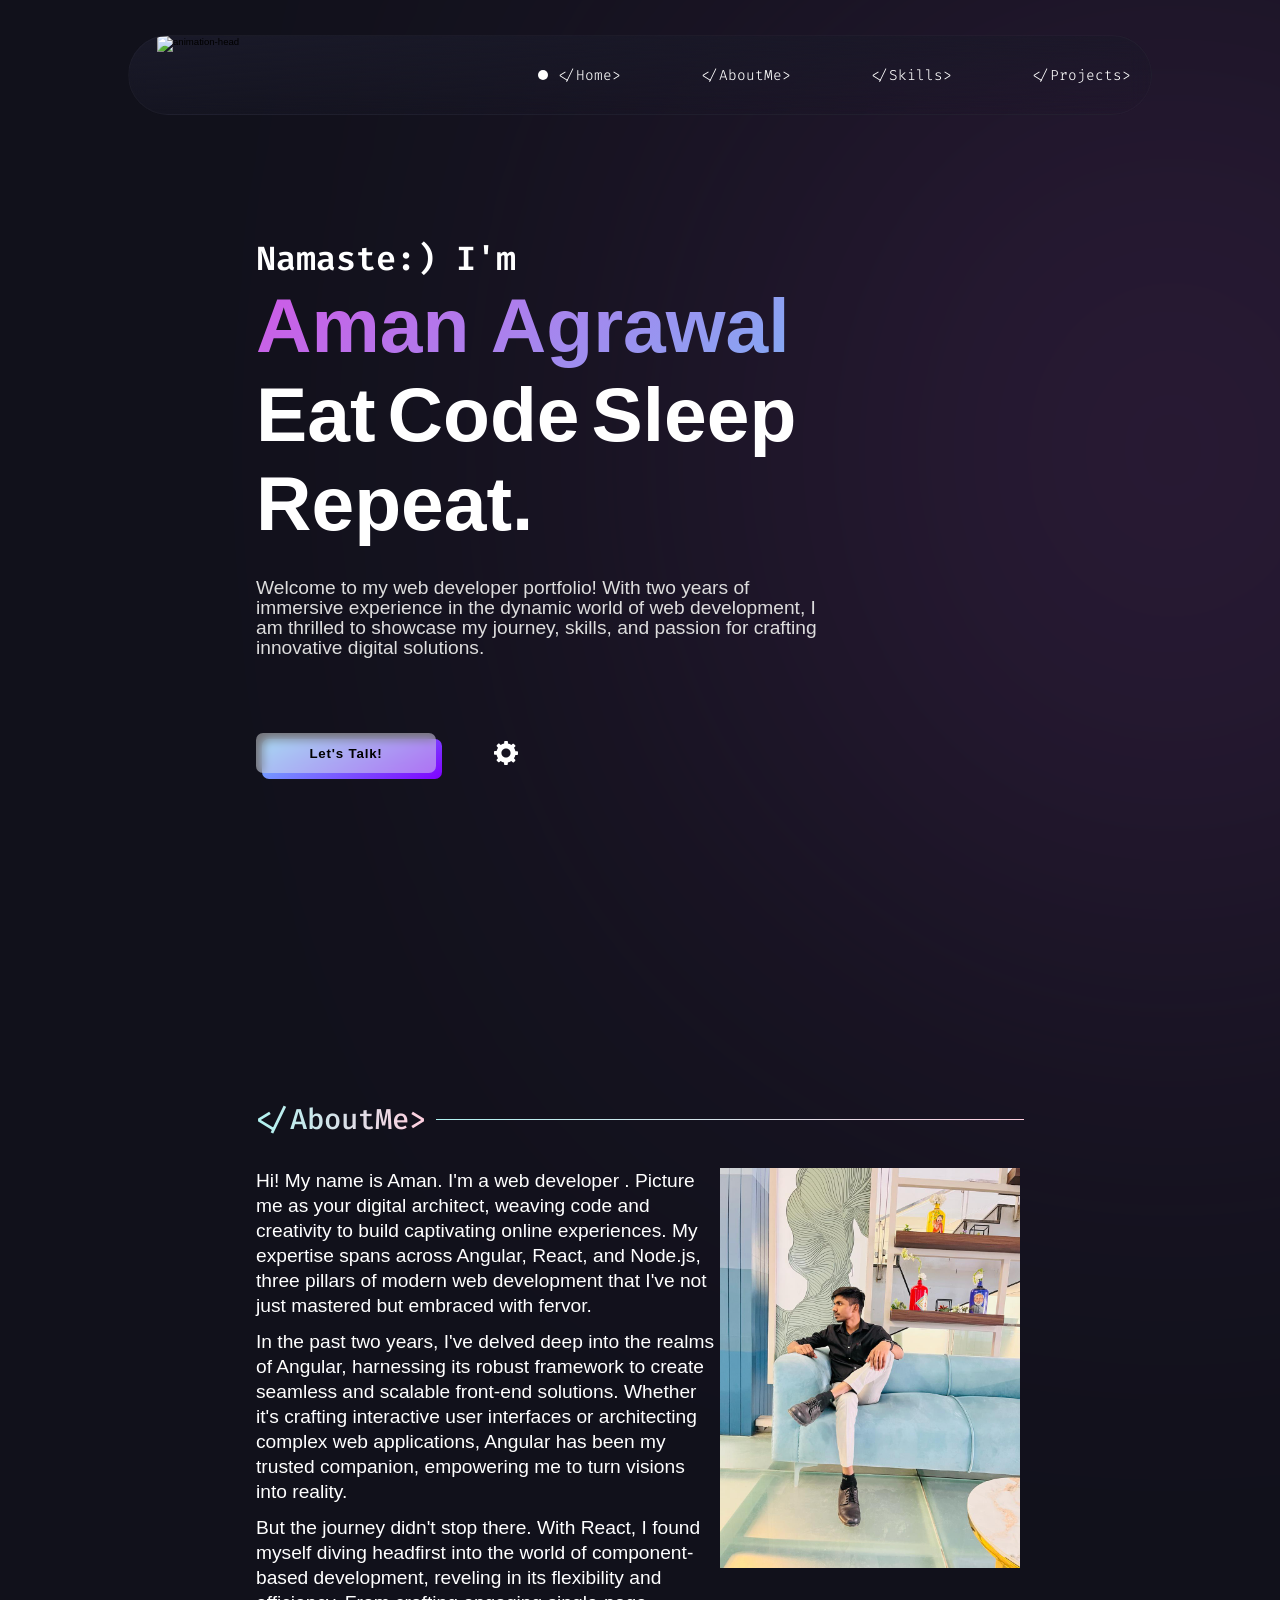
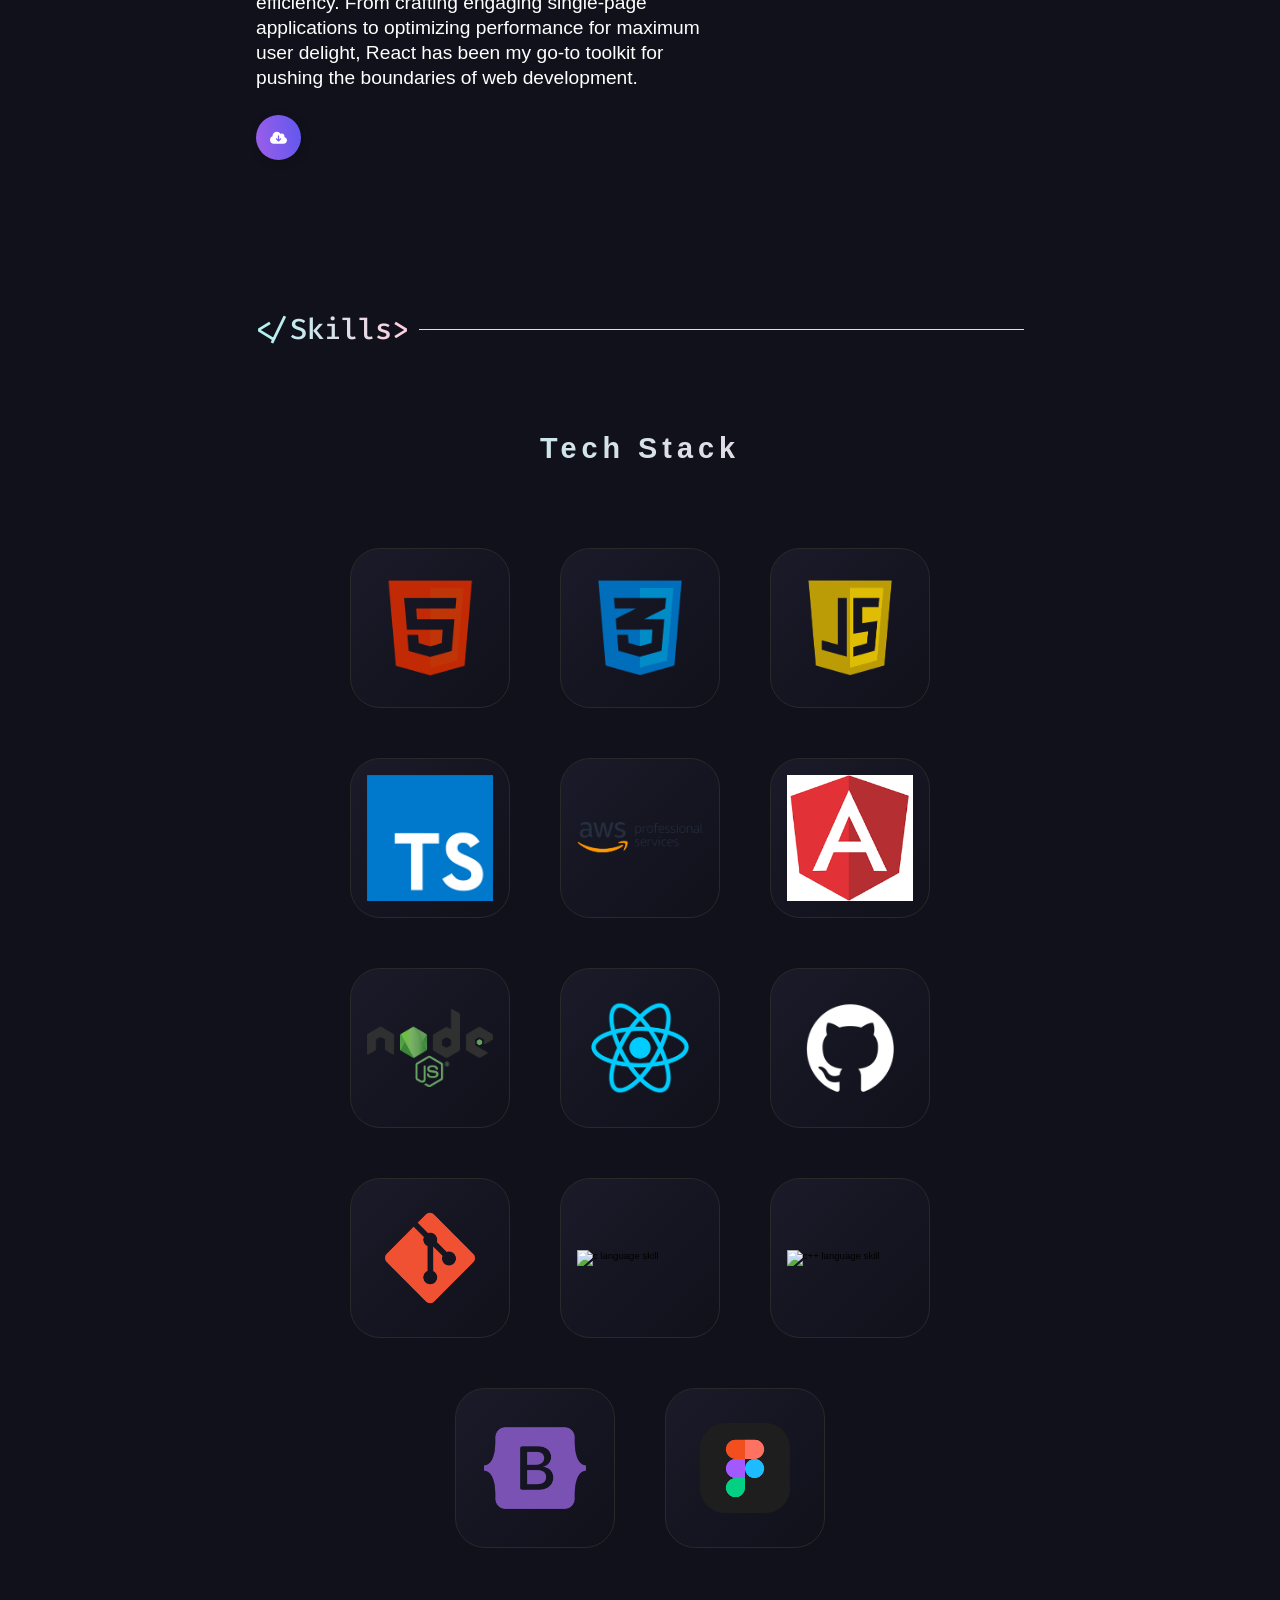
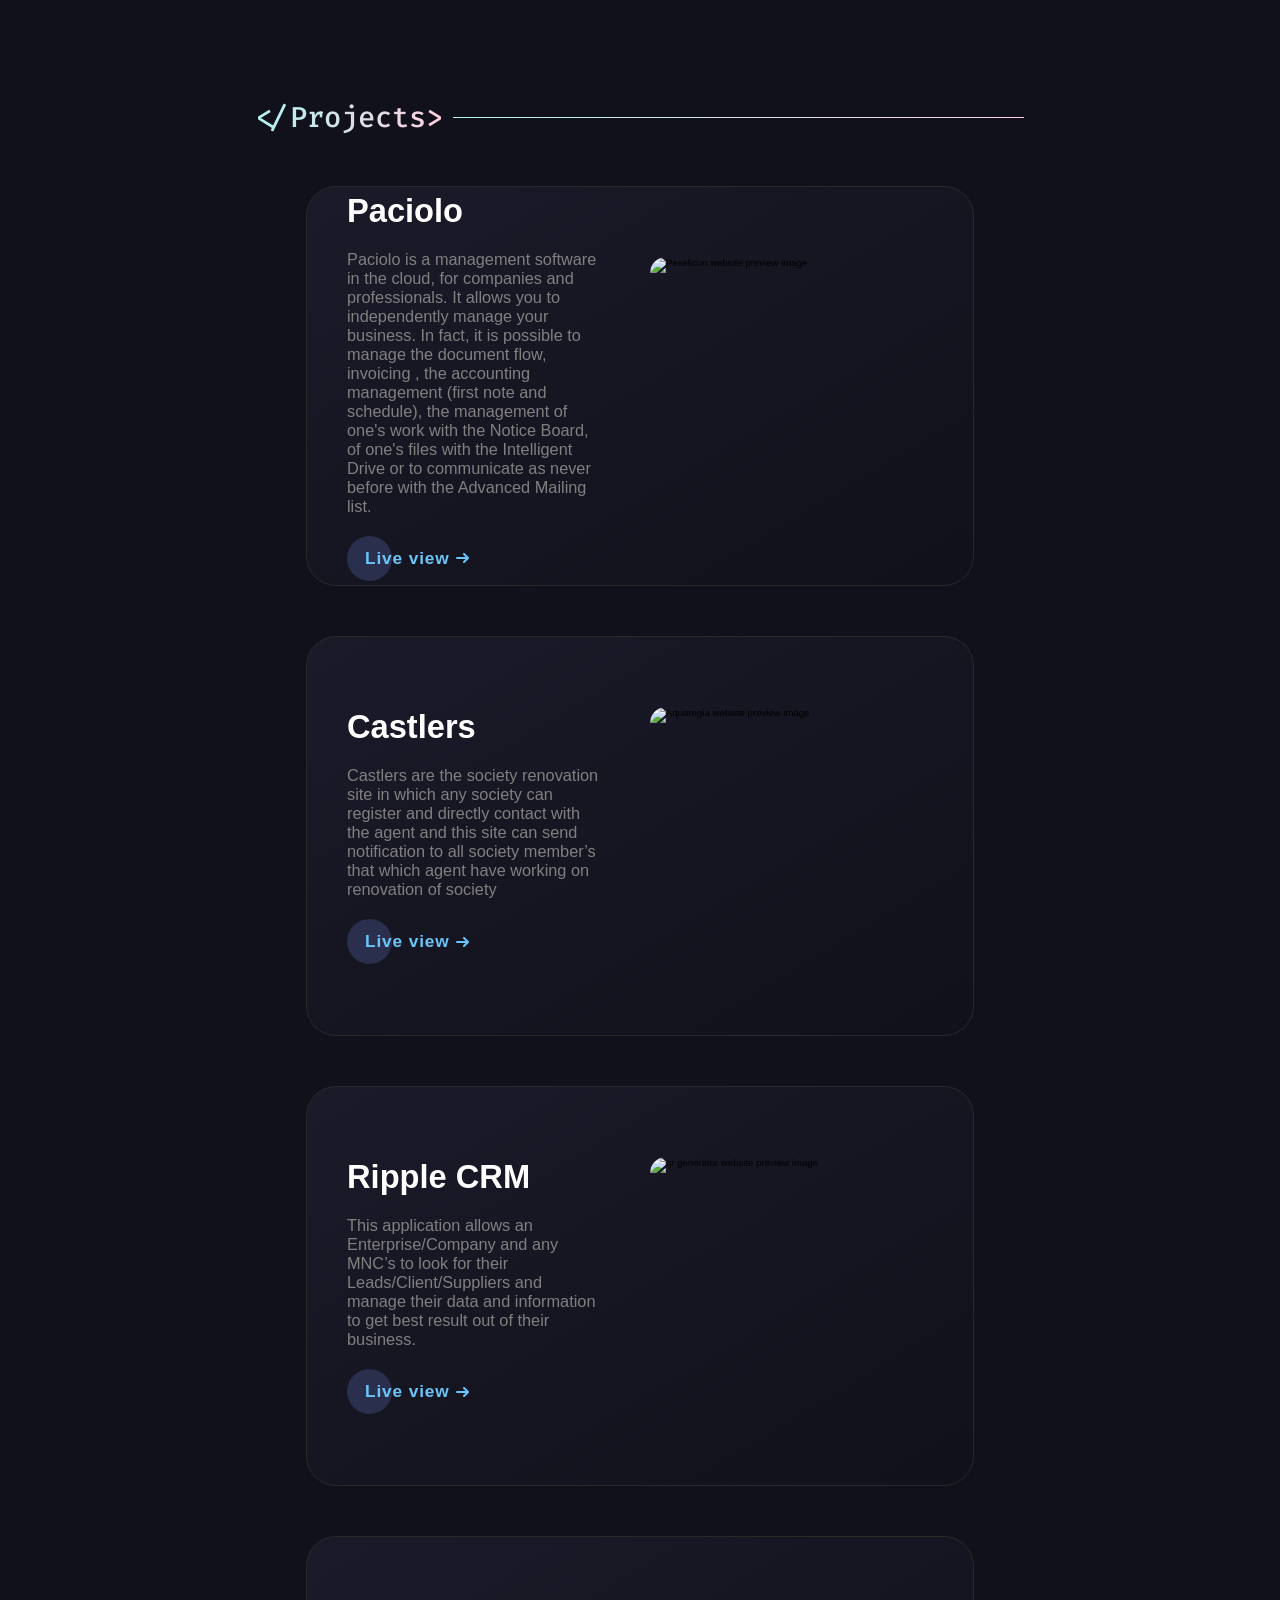
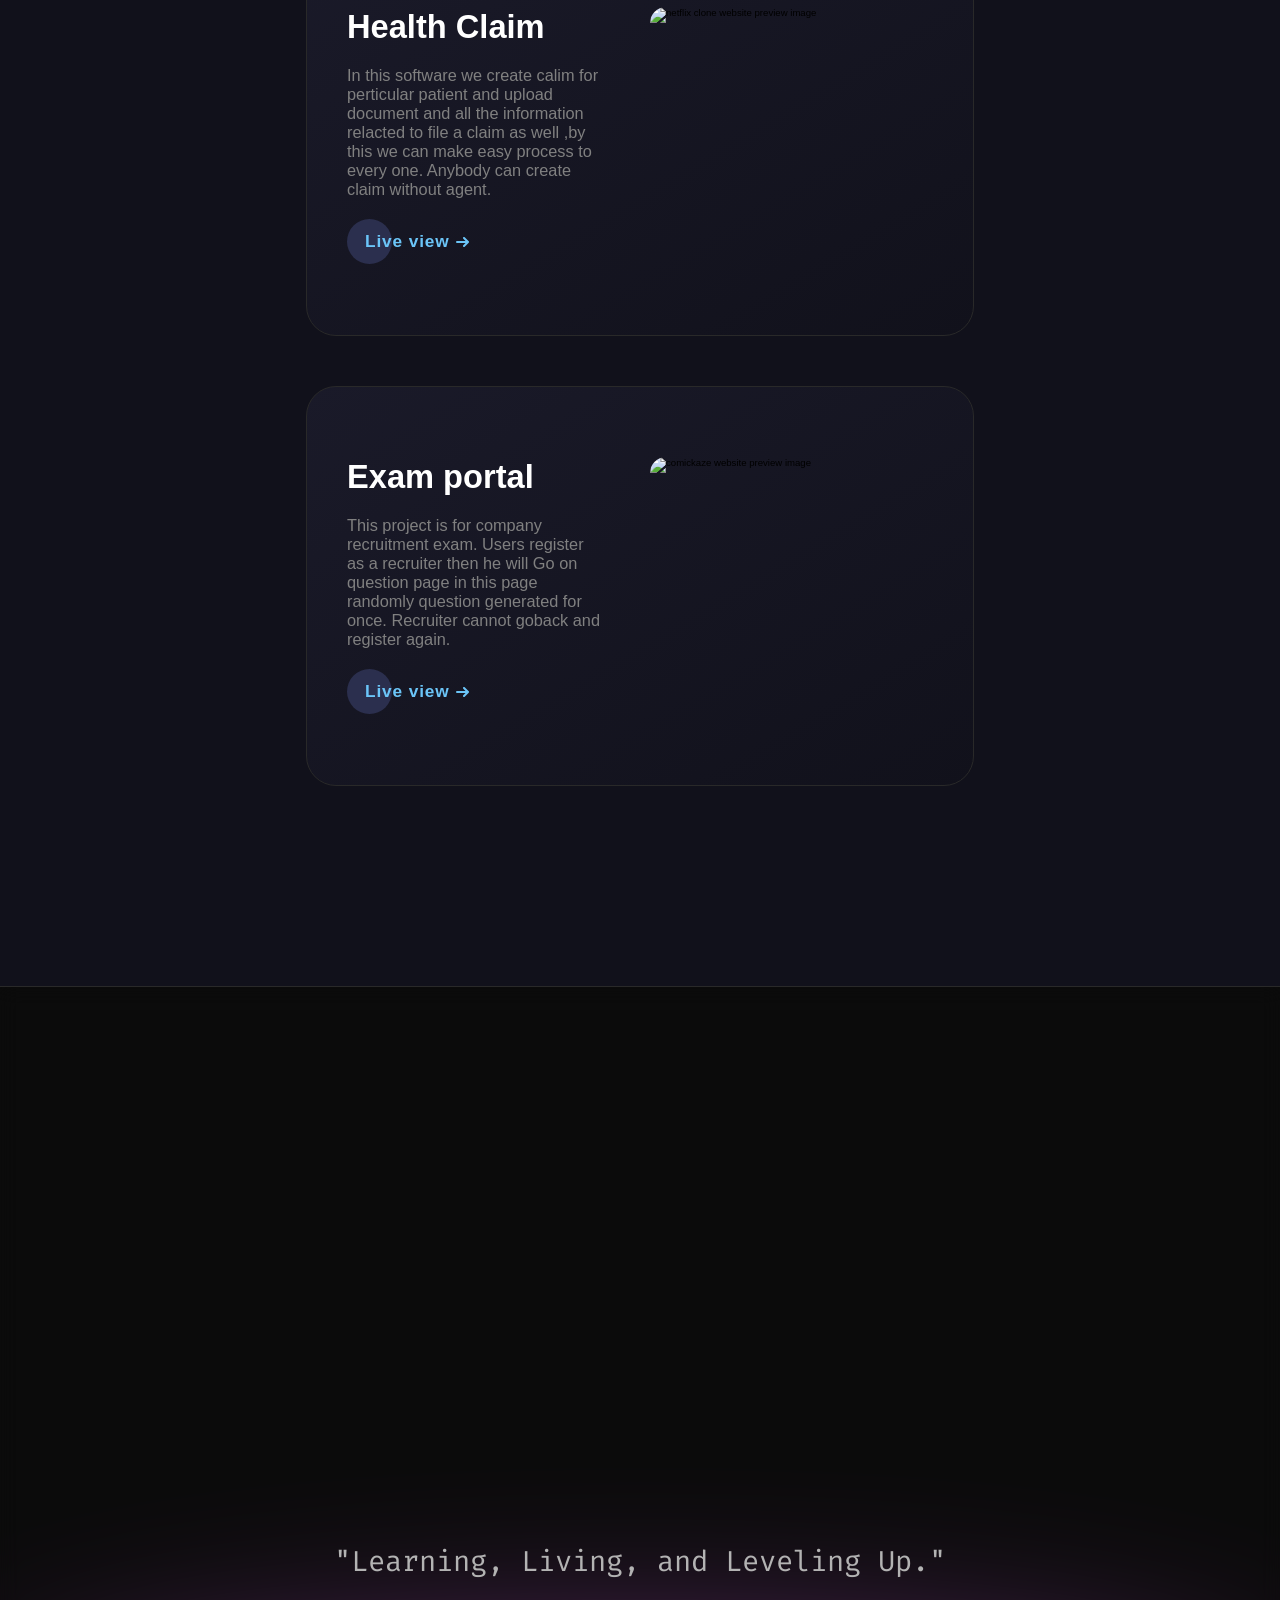
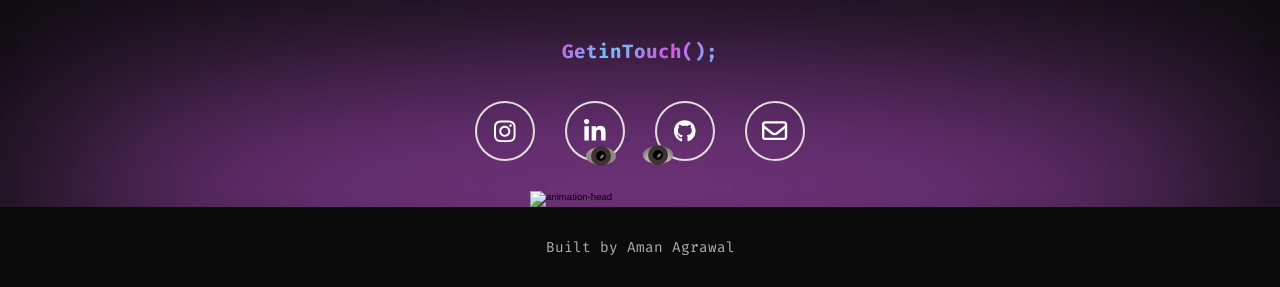
==== index.html @ 40bba8ee "initial commit" ====
<!DOCTYPE html>
<html lang="en">
<head>
  <script async src="https://www.googletagmanager.com/gtag/js?id=G-YMWDE0VTD3"></script>
  <script>
    window.dataLayer = window.dataLayer || [];
    function gtag() {
      dataLayer.push(arguments);
    }
    gtag("js", new Date());

    gtag("config", "G-YMWDE0VTD3");
  </script>
  <meta name="google-site-verification" content="zMNl24ruDnyqiliYwKNU_r09OkPCDKz0kMBtF9nqiCc" />
  <meta charset="UTF-8" />
  <meta http-equiv="X-UA-Compatible" content="IE=edge" />
  <meta name="viewport" content="width=device-width, initial-scale=1.0" />
  <meta name="robots" content="index, follow" />
  <meta name="theme-color" content="#000" />
  <meta name="description"
    content="Pradeep Gadekar | Portfolio, Visit and know about me & my projects/designs. I value simple content structure, clean design patterns, and thoughtful interactions." />
  <meta name="keywords"
    content="Pradeep Gadekar, Pradeep Gadekar portfolio, Pradeep Gadekar Portfolio, vinodjangid, Pradeep Gadekar site, Pradeep Gadekar Site, Pradeep Gadekar me, Pradeep Gadekar web, Pradeep Gadekar github, vinodjangid site, vinodjangid uiverse, uiverse, Pradeep Gadekar uiverse, Pradeep Gadekar frontend developer, frontend developer, Pradeep Gadekar jaipur, vinod jaipur" />
  <meta name="author" content="Pradeep Gadekar" />
  <meta property="og:image" content="https://www.vinodjangid.site/src/png/img.jpeg" />

  <meta property="og:title" content="Pradeep Gadekar | Portfolio" />
  <meta property="og:description"
    content="Visit and know about me & my projects/designs. I value simple content structure, clean design patterns, and thoughtful interactions." />

  <meta property="og:url" content="https://vinodjangid.site" />
  <meta property="og:site_name" content="Pradeep Gadekar Portfolio" />
  <meta name="twitter:title" content="Pradeep Gadekar | Portfolio" />
  <meta name="twitter:image" content="https://www.vinodjangid.site/src/png/img.jpeg" />
  <meta name="twitter:url" content="https://vinodjangid.site" />

  <title>Aman Agrawal | Portfolio</title>
  <link rel="icon" type="image/x-icon" href="src/png/main-favicon.png" />
  <!-- aos cdn -->
  <link rel="stylesheet" href="https://unpkg.com/aos@next/dist/aos.css" />
  <!-- stylesheet -->
  <link rel="stylesheet" href="style.css" />
  <!-- google fonts-->
  <link rel="stylesheet"
    href="https://fonts.googleapis.com/css2?family=Passions+Conflict&family=Orbitron&family=Fira+Code&family=Six+Caps" />

<body class="body">
  <audio loop="" id="audioPlayer" style="display: none">
    <source src="src/mp3/preloader.mp3" type="audio/mp3" />
  </audio>
  <div id="preloader"></div>
  <noscript>Allow Javascript</noscript>

  <header>
    <!-- <div class="cursor-inner" id="cursor-inner"></div>
    <div class="cursor-outer" id="cursor-outer"></div> -->

    <div class="navbar" id="navbar">
      <div class="hey">Hey!</div>
      <div class="logo" tabindex="0" aria-label="Pradeep Gadekar logo">
        <div class="logo-top">
          <img src="src/png/nav-avatar.png" alt="animation-head" />
        </div>
      </div>
      <div class="navbar-tabs" id="navbar-tabs">
        <ul class="navbar-tabs-ul">
          <li class="home activeThistab" class="navbar-tabs-li" data-aos="fade-down" data-aos-delay="100">
            <a href="#home" tabindex="0" aria-label="Home menu button">
              &#60;/Home&#62;
            </a>
          </li>

          <li class="about" class="navbar-tabs-li" data-aos="fade-down" data-aos-delay="300">
            <a href="#about" aria-label="about menu button">
              &#60;/AboutMe&#62;
            </a>
          </li>

          <li class="skills" class="navbar-tabs-li" data-aos="fade-down" data-aos-delay="500">
            <a href="#skills" aria-label="skills menu button">
              &#60;/Skills&#62;
            </a>
          </li>

          <li class="projects" class="navbar-tabs-li" data-aos="fade-down" data-aos-delay="700">
            <a href="#projects" aria-label="projects menu button">
              &#60;/Projects&#62;
            </a>
          </li>
        </ul>
      </div>
      <!-- navbar tabs ends -->
    </div>
  </header>
  <!-- header ends here -->

  <main>
    <!-- hamburger -->
    <div class="hamburger" id="hamburger" data-aos="fade">
      <div class="hamburgerbase">
        <button id="hamburger-button" onclick="hamburgerMenu()" tabindex="0" aria-label="Menu Button">
          <span class="burger-bar" id="burger-bar1"></span>
          <span class="burger-bar" id="burger-bar2"></span>
          <span class="burger-bar" id="burger-bar3"></span>
        </button>
      </div>
    </div>
    <!-- hamburger -->
    <div class="mobiletogglemenu" id="mobiletogglemenu">
      <ul class="mobile-navbar-tabs-ul" id="mobile-ul">
        <li id="home-mobile-tab" class="mobile-navbar-tabs-li home activeThismobiletab" onclick="hidemenubyli()">
          <a href="#home" tabindex="0" aria-label="Home menu button">
            &#60;/Home&#62;
          </a>
        </li>

        <li id="aboutme-mobile-tab" class="mobile-navbar-tabs-li about" onclick="hidemenubyli()">
          <a href="#about" tabindex="0" aria-label="about menu button">
            &#60;/AboutMe&#62;
          </a>
        </li>
        <li id="skills-mobile-tab" class="mobile-navbar-tabs-li skills" onclick="hidemenubyli()">
          <a href="#skills" tabindex="0" aria-label="skills menu button">
            &#60;/Skills&#62;
          </a>
        </li>
        <li id="projects-mobile-tab" class="mobile-navbar-tabs-li projects" onclick="hidemenubyli()">
          <a href="#projects" tabindex="0" aria-label="projects menu button">
            &#60;/Projects&#62;
          </a>
        </li>
      </ul>
    </div>
    <!-- mobile toggle menu ends -->

    <section class="landing-page-container" id="home">
      <div class="blob"></div>

      <div class="text-content">
        <article id="hello-friend" data-aos="fade-up" data-aos-delay="0">
          <p class="jello">N</p>
          <p class="jello">a</p>
          <p class="jello">m</p>
          <p class="jello">a</p>
          <p class="jello">s</p>
          <p class="jello">t</p>
          <p class="jello">e</p>
          <p class="jello">:</p>
          <p class="jello">)</p>
          <!-- <p class="jello">;</p> -->
          &nbsp;
          <p class="jello">I</p>
          <p class="jello">'</p>
          <p class="jello">m</p>
        </article>
        <article id="name" data-aos="fade-up" data-aos-delay="200">
          <p class="jello">A</p>
          <p class="jello">m</p>
          <p class="jello">a</p>
          <p class="jello">n</p>

          &nbsp;
          <p class="jello">A</p>
          <p class="jello">g</p>
          <p class="jello">r</p>
          <p class="jello">a</p>
          <p class="jello">w</p>
          <p class="jello">a</p>
          <p class="jello">l</p>

        </article>

        <article id="work" data-aos="fade-up" data-aos-delay="400">
          <div>
            <p class="jello">Eat</p>
            
          </div>
          <div>
            <p class="jello">Code  </p>
          </div>
          <div>
            <p class="jello">Sleep </p>           
          </div>
          <div>
            <p class="jello">Repeat. </p>
          </div>
        </article>
        <p id="info-para" data-aos="fade-up" data-aos-delay="600">
          Welcome to my web developer portfolio! With two years of immersive experience in the dynamic world of web development, 
          I am thrilled to showcase my journey, skills, and passion for crafting innovative digital solutions.<br />
          <br />
        <div class="contact-btn-div" data-aos="fade-up" data-aos-delay="800">
          <a href="mailto:amanagrawal9111@gmail.com" tabindex="-1">
            <button class="letsTalkBtn">
              <p class="letsTalkBtn-text">Let's Talk!</p>
              <span class="letsTalkBtn-BG"></span>
            </button></a>
          <div class="setting-container" id="setting-container">
            <input type="checkbox" id="switchforsetting" onclick="settingtoggle()" />

            <label for="switchforsetting" class="needtobeinvert" id="labelforsetting" tabindex="0"
              aria-label="settings for sound and appearance"></label>

            <div class="visualmodetogglebuttoncontainer" id="visualmodetogglebuttoncontainer">
              <input type="checkbox" id="switchforvisualmode" onclick="visualmode()" />
              <label for="switchforvisualmode" id="labelforvisualmode" tabindex="0"
                aria-label="switch appearance"></label>
            </div>

            <div class="soundtogglebuttoncontainer" id="soundtogglebuttoncontainer">
              <input type="checkbox" id="switchforsound" onclick="playpause()" />
              <label for="switchforsound" id="labelforsound" tabindex="0" aria-label="switch sound"
                class="needtobeinvert"></label>
            </div>
          </div>
          <!-- setting div ends -->
        </div>
        <!-- contact-btn-div -->
      </div>
     
    </section>
    <!-- landing page ends here -->
    <section class="about-section-container" id="about" data-aos="fade-up">
      <div class="about-section">
        <div class="section-heading">
          <h2 class="section-heading-article" tabindex="0" aria-label="About me heading">
            &#60;/AboutMe&#62;
          </h2>
          <p class="sectionHeadingP"></p>
        </div>

        <div class="info-dp-section">
          <div class="about-info">
            <p tabindex="0">
              Hi! My name is Aman. I'm a web developer .
              Picture me as your digital architect,
               weaving code and creativity to build captivating online experiences.
                My expertise spans across Angular, React, and Node.js,
                 three pillars of modern web development that I've not just mastered but embraced with fervor.
            </p>
            <br />
            <p tabindex="0">
              In the past two years, I've delved deep into the realms of Angular,
               harnessing its robust framework to create seamless and scalable front-end solutions.
                Whether it's crafting interactive user interfaces or architecting complex web applications,
                 Angular has been my trusted companion, empowering me to turn visions into reality.
            </p>
            <br />
            <p tabindex="0">
              But the journey didn't stop there. With React, 
              I found myself diving headfirst into the world of component-based development,
               reveling in its flexibility and efficiency.
                From crafting engaging single-page applications to optimizing performance for maximum user delight,
                 React has been my go-to toolkit for pushing the boundaries of web development.
            </p>
             <!-- Resume button -->
      <button class="resume-btn" id="resume-btn" onclick="openURL()">
        <div class="sign">
          <svg viewBox="0 0 640 512">
            <path
              d="M144 480C64.5 480 0 415.5 0 336c0-62.8 40.2-116.2 96.2-135.9c-.1-2.7-.2-5.4-.2-8.1c0-88.4 71.6-160 160-160c59.3 0 111 32.2 138.7 80.2C409.9 102 428.3 96 448 96c53 0 96 43 96 96c0 12.2-2.3 23.8-6.4 34.6C596 238.4 640 290.1 640 352c0 70.7-57.3 128-128 128H144zm79-167l80 80c9.4 9.4 24.6 9.4 33.9 0l80-80c9.4-9.4 9.4-24.6 0-33.9s-24.6-9.4-33.9 0l-39 39V184c0-13.3-10.7-24-24-24s-24 10.7-24 24V318.1l-39-39c-9.4-9.4-24.6-9.4-33.9 0s-9.4 24.6 0 33.9z" />
          </svg>
        </div>

        <div class="text">Resume</div>
      </button>
          </div>

          <div class="dp" data-aos="fade-up">
            <img src="src/png/img.jpeg" alt="Pradeep Gadekar" tabindex="0" aria-label="image of vinod" />
          </div>
        </div>
      </div>
    </section>
    <!-- about section ends  -->

    <section class="skills-section-container" id="skills">
      <div class="skills-section">
        <div class="section-heading" data-aos="fade-up">
          <h2 class="section-heading-article" tabindex="0" aria-label="skills heading">
            &#60;/Skills&#62;
          </h2>
          <p class="sectionHeadingP"></p>
        </div>

        <div class="frontend-dev-section">
          <h3 class="frontend-dev-heading" data-aos="fade-up" tabindex="0"
            aria-label="As a frontend a developer these are the skills i have">
            Tech Stack
          </h3>
          <ul class="tech-stack-wrapper">
            <li class="tech-stack-box" data-aos="fade-up">
              <img src="./src/png/htmllogo.png" alt="Html skill" class="tech-stack-logo" />
              <span class="tooltip">HTML</span>
            </li>

            <li class="tech-stack-box" data-aos="fade-up">
              <img src="./src/png/csslogo.png" alt="css skill" class="tech-stack-logo" />
              <span class="tooltip">CSS</span>
            </li>

            <li class="tech-stack-box" data-aos="fade-up">
              <img src="./src/png/jslogo.png" alt="js skill" class="tech-stack-logo" />
              <span class="tooltip">JAVA SCRIPT</span>
            </li>

            <li class="tech-stack-box" data-aos="fade-up">
              <img src="./src/png/typescript.png" alt="js skill" class="tech-stack-logo" />
              <span class="tooltip">TYPE SCRIPT</span>
            </li>

            <li class="tech-stack-box" data-aos="fade-up">
              <img src="./src/png/Amazon_Web_Services_Logo_PNG(12).png" alt="js skill" class="tech-stack-logo" />
              <span class="tooltip">AWS</span>
            </li>

            <li class="tech-stack-box" data-aos="fade-up">
              <img src="./src/png/images.png" alt="photoshop skill" class="tech-stack-logo" />
              <span class="tooltip">ANGULAR</span>
            </li>

            <li class="tech-stack-box" data-aos="fade-up">
              <img src="./src/png/node.png" alt="photoshop skill" class="tech-stack-logo" />
              <span class="tooltip">NODE</span>
            </li>

            <li class="tech-stack-box" data-aos="fade-up">
              <img src="./src/png/reactlogo.png" alt="react skill" class="tech-stack-logo" />
              <span class="tooltip">REACT</span>
            </li>

            <li class="tech-stack-box" data-aos="fade-up">
              <img src="./src/png/githublogo.png" alt="github skill" class="tech-stack-logo needtobeinvert" />
              <span class="tooltip">GITHUB</span>
            </li>

            <li class="tech-stack-box" data-aos="fade-up">
              <img src="./src/png/gitlogo.png" alt="git skill" class="tech-stack-logo" />
              <span class="tooltip">GIT</span>
            </li>

            <li class="tech-stack-box" data-aos="fade-up">
              <img src="./src/png/clogo.png" alt="c language skill" class="tech-stack-logo" />
              <span class="tooltip">C</span>
            </li>

            <li class="tech-stack-box" data-aos="fade-up">
              <img src="./src/png/cpplogo.png" alt="c++ language skill" class="tech-stack-logo" />
              <span class="tooltip">C++</span>
            </li>

            
            <li class="tech-stack-box" data-aos="fade-up">
              <img src="./src/png/bootstraplogo.png" alt="bootstrap skill" class="tech-stack-logo" />
              <span class="tooltip">BOOTSTRAP</span>
            </li>

            <li class="tech-stack-box" data-aos="fade-up">
              <img src="./src/png/figmalogo.png" alt="figma skill" class="tech-stack-logo" />
              <span class="tooltip">FIGMA</span>
            </li>

            <!-- <li class="tech-stack-box" data-aos="fade-up">
              <img src="./src/png/ailogo.png" alt="adobe illustrator skill" class="tech-stack-logo" />
              <span class="tooltip">ADOBE AI</span>
            </li>

            <li class="tech-stack-box" data-aos="fade-up">
              <img src="./src/png/canvalogo.png" alt="canva skill" class="tech-stack-logo" />
              <span class="tooltip">CANVA</span>
            </li> -->
          </ul>
        </div>
      </div>
    </section>
    <!-- skills section ends -->
    <section class="projects-section-container" id="projects">
      <div class="projects-section-div">
        <div class="section-heading" data-aos="fade-up">
          <h2 class="section-heading-article" tabindex="0" aria-label="My projects starts from here">
            &#60;/Projects&#62;
          </h2>
          <p class="sectionHeadingP"></p>
        </div>
        <div class="project-boxes-div">
          <div data-aos="fade-up" class="project-box-wrapper">
            <div class="project-box project-box2" id="project-box2">
              <div class="info-div">
                <!-- <img src="src/webp/pexelicon-favicon.webp" alt="pexelicon website favicon" class="faviconforProject" /> -->
                <article class="ProjectHeading">Paciolo</article>
                <p class="ProjectDescription">
                  Paciolo is a management software in the cloud, for companies and professionals. It
allows you to independently manage your business. In fact, it is possible to manage the document
flow, invoicing , the accounting management (first note and schedule), the
management of one's work with the Notice Board, of one's files with the Intelligent Drive or to
communicate as never before with the Advanced Mailing list.
                </p>
                <div class="project-buttons">
                  <!-- <a href="https://d2czykx25dh7zw.cloudfront.net/" target="_blank" class="github-redirect"
                    aria-label="Visit Pexelicons on GitHub">
                    <img src="src/svg/github.svg" alt="github redirect button" /> -->
                  <!-- </a> -->
                  <a href="https://app.paciolo.com/login" target="_blank" class="cta"
                    aria-label="Visit Pexelicons Live">
                    <span>Live view</span>
                    <svg viewBox="0 0 13 10" height="10px" width="15px">
                      <path d="M1,5 L11,5"></path>
                      <polyline points="8 1 12 5 8 9"></polyline>
                    </svg>
                  </a>
                </div>
              </div>
              <div class="image-div">
                <img src="src/png/Screenshot (111).png" alt="Pexelicon website preview image" />
              </div>
            </div>
          </div>

          <!-- ---------------------- -->
          <div class="project-box-wrapper" data-aos="fade-up">
            <div class="project-box project-box2" id="project-box2">
              <div class="info-div">
                <!-- <img src="src/svg/aquaregia-favicon.svg" alt="Aquaregia website favicon"
                  class="faviconforProjectAquaregia" /> -->
                <article class="ProjectHeading">Castlers</article>
                <p class="ProjectDescription">
                  Castlers are the society renovation site in which any society can register and directly
                  contact with the agent and this site can send notification to all society member’s that which agent
                  have working on renovation of society
                </p>
                <div class="project-buttons">
                  <!-- <a href=": https://www.castlers.co.in/homePage" target="_blank" class="github-redirect"
                    aria-label="Visit Aquaregia on GitHub">
                    <img src="src/svg/github.svg" alt="github redirect button" />
                  </a> -->
                  <a href=": https://www.castlers.co.in/homePage" target="_blank" class="cta"
                    aria-label="Visit Aquaregia Live">
                    <span>Live view</span>
                    <svg viewBox="0 0 13 10" height="10px" width="15px">
                      <path d="M1,5 L11,5"></path>
                      <polyline points="8 1 12 5 8 9"></polyline>
                    </svg>
                  </a>
                </div>
              </div>
              <div class="image-div">
                <img src="src/png/Screenshot (112).png" alt="Aquaregia website preview image" />
              </div>
            </div>
          </div>
          <!-- ---------------------- -->
          <div class="project-box-wrapper" data-aos="fade-up">
            <div class="project-box project-box4" id="project-box4">
              <div class="info-div">
                <!-- <img src="src/webp/qr-favicon.webp" alt="Qr generator website favicon" class="faviconforProject" /> -->
                <article class="ProjectHeading"> Ripple CRM</article>
                <p class="ProjectDescription">
                  This application allows an Enterprise/Company and any MNC’s to look for their
Leads/Client/Suppliers and manage their data and information to get best result out of their
business.
                </p>
                <div class="project-buttons">
                  <!-- <a href="https://github.com/vinodjangid07/QR-Generator" target="_blank" class="github-redirect"
                    aria-label="Visit qr generator on github">
                    <img src="src/svg/github.svg" alt="github redirect button" />
                  </a> -->
                  <a href="https://frontend.devsubdomain.com/" target="_blank" class="cta"
                    aria-label="Visit qr generator live">
                    <span>Live view</span>
                    <svg viewBox="0 0 13 10" height="10px" width="15px">
                      <path d="M1,5 L11,5"></path>
                      <polyline points="8 1 12 5 8 9"></polyline>
                    </svg>
                  </a>
                </div>
              </div>
              <div class="image-div">
                <img src="src/png/Screenshot (113).png" alt="qr generator website preview image" />
              </div>
            </div>
          </div>

          <!-- ---------------------- -->
          <div class="project-box-wrapper" data-aos="fade-up">
            <div class="project-box project-box3" id="project-box3">
              <div class="info-div">
                <!-- <img src="src/ico/netflixfavicon.ico" alt="netflix website favicon" class="faviconforProject" /> -->
                <article class="ProjectHeading">Health Claim</article>
                <p class="ProjectDescription">In this software we create calim for perticular patient and upload document and all the information 
                  relacted to file a claim as well ,by this we can make easy process to every one. Anybody can create claim without agent. 
                  
                </p>
                <div class="project-buttons">
                  <!-- <a href="https://github.com/vinodjangid07/Netflix-clone" target="_blank" class="github-redirect"
                    aria-label="Visit Netflix clone on GitHub">
                    <img src="src/svg/github.svg" alt="github redirect button" />
                  </a> -->
                  <a href="http://3.7.179.34:8076/claim-admin/dashboard/claims" target="_blank" class="cta"
                    aria-label="Visit netflix clone live">
                    <span>Live view</span>
                    <svg viewBox="0 0 13 10" height="10px" width="15px">
                      <path d="M1,5 L11,5"></path>
                      <polyline points="8 1 12 5 8 9"></polyline>
                    </svg>
                  </a>
                </div>
              </div>
              <div class="image-div">
                <img src="src/png/Screenshot (115).png" alt="netflix clone website preview image" />
              </div>
            </div>
          </div>

          <div class="project-box-wrapper" data-aos="fade-up">
            <div class="project-box project-box5" id="project-box5">
              <div class="info-div">
                <!-- <img src="src/webp/cropped-1086600-192x192.webp" alt="comickaze website favicon"
                  class="faviconforProject" /> -->
                <article class="ProjectHeading">Exam portal</article>
                <p class="ProjectDescription">
                  This project is for company recruitment exam. Users register as a recruiter then he
                  will Go on question page in this page randomly question generated for once. Recruiter cannot
                  goback and register again.
                </p>
                <div class="project-buttons">
                  <a href="https://champs.instaittech.com" target="_blank" class="cta" aria-label="Visit Comickaze live">
                    <span>Live view</span>
                    <svg viewBox="0 0 13 10" height="10px" width="15px">
                      <path d="M1,5 L11,5"></path>
                      <polyline points="8 1 12 5 8 9"></polyline>
                    </svg>
                  </a>
                </div>
              </div>
              <div class="image-div">
                <img src="src/png/WhatsApp Image 2024-03-23 at 2.33.05 PM.jpeg" alt="comickaze website preview image" />
              </div>
            </div>
          </div>

          <!-- ---------------------- -->

          <!-- <div class="project-box-wrapper" data-aos="fade-up">
            <div class="project-box project-box1" id="project-box1">
              <div class="info-div">
                <img src="src/webp/axocean-favicon.webp" alt="Axocean website favicon" class="faviconforProject" />
                <article class="ProjectHeading">AXOCEAN</article>
                <p class="ProjectDescription">
                  E-commerce website frontend work to choose people their
                  favorite design of product and redirect to flipkart shopping
                  site.
                </p>
                <div class="project-buttons">
                  <a href="https://github.com/vinodjangid07/AXOCEAN" target="_blank" class="github-redirect"
                    aria-label="Visit axocean on GitHub">
                    <img src="src/svg/github.svg" alt="github redirect button" />
                  </a>
                  <a href="https://www.vinodjangid.site/AXOCEAN/" target="_blank" class="cta"
                    aria-label="Visit axocean live">
                    <span>Live view</span>
                    <svg viewBox="0 0 13 10" height="10px" width="15px">
                      <path d="M1,5 L11,5"></path>
                      <polyline points="8 1 12 5 8 9"></polyline>
                    </svg>
                  </a>
                </div>
              </div>
              <div class="image-div">
                <img src="src/webp/AXOCEAN-project.webp" alt="Axocean website preview image" />
              </div>
            </div>
          </div> -->
          <!-- ---------------------- -->
        </div>
      </div>
    </section>
  </main>
  <!-- main ends here -->

  <footer id="footer">
    <button class="fas" id="backtotopbutton" onclick="scrolltoTopfunction()">
      <article aria-label="Back to top">&#8592;BACK TO TOP</article>
    </button>
    <div class="footer-background">
      <div class="footer-blob"></div>
    </div>
    <div class="footer-foreground">
      <div class="footercontainer">
        <div class="two-words">
          <article tabindex="0" aria-label="Learning, Living, and Leveling Up, my quote">
            "Learning, Living, and Leveling Up."
          </article>
        </div>
        <div class="social-media-container">
          <div class="getintouch-heading">
            <article>GetinTouch();</article>
          </div>
          <div class="logos">
            <a href="https://www.instagram.com/_.amanagrawal/" target="_blank" tabindex="0"
              aria-label="My instagram"><svg viewBox="0 0 448 512" class="SocialHandle">
                <path
                  d="M224.1 141c-63.6 0-114.9 51.3-114.9 114.9s51.3 114.9 114.9 114.9S339 319.5 339 255.9 287.7 141 224.1 141zm0 189.6c-41.1 0-74.7-33.5-74.7-74.7s33.5-74.7 74.7-74.7 74.7 33.5 74.7 74.7-33.6 74.7-74.7 74.7zm146.4-194.3c0 14.9-12 26.8-26.8 26.8-14.9 0-26.8-12-26.8-26.8s12-26.8 26.8-26.8 26.8 12 26.8 26.8zm76.1 27.2c-1.7-35.9-9.9-67.7-36.2-93.9-26.2-26.2-58-34.4-93.9-36.2-37-2.1-147.9-2.1-184.9 0-35.8 1.7-67.6 9.9-93.9 36.1s-34.4 58-36.2 93.9c-2.1 37-2.1 147.9 0 184.9 1.7 35.9 9.9 67.7 36.2 93.9s58 34.4 93.9 36.2c37 2.1 147.9 2.1 184.9 0 35.9-1.7 67.7-9.9 93.9-36.2 26.2-26.2 34.4-58 36.2-93.9 2.1-37 2.1-147.8 0-184.8zM398.8 388c-7.8 19.6-22.9 34.7-42.6 42.6-29.5 11.7-99.5 9-132.1 9s-102.7 2.6-132.1-9c-19.6-7.8-34.7-22.9-42.6-42.6-11.7-29.5-9-99.5-9-132.1s-2.6-102.7 9-132.1c7.8-19.6 22.9-34.7 42.6-42.6 29.5-11.7 99.5-9 132.1-9s102.7-2.6 132.1 9c19.6 7.8 34.7 22.9 42.6 42.6 11.7 29.5 9 99.5 9 132.1s2.7 102.7-9 132.1z" />
              </svg></a>

            <a href="https://www.linkedin.com/in/amanagrawal9111/" target="_blank"
              aria-label="My Linkdin"><svg class="SocialHandle" viewBox="0 0 448 512">
                <path
                  d="M100.28 448H7.4V148.9h92.88zM53.79 108.1C24.09 108.1 0 83.5 0 53.8a53.79 53.79 0 0 1 107.58 0c0 29.7-24.1 54.3-53.79 54.3zM447.9 448h-92.68V302.4c0-34.7-.7-79.2-48.29-79.2-48.29 0-55.69 37.7-55.69 76.7V448h-92.78V148.9h89.08v40.8h1.3c12.4-23.5 42.69-48.3 87.88-48.3 94 0 111.28 61.9 111.28 142.3V448z" />
              </svg></a>

            <a href="https://github.com/aman9111/portfolio" target="_blank" aria-label="My github"><svg viewBox="0 0 496 512"
                class="SocialHandle">
                <path
                  d="M165.9 397.4c0 2-2.3 3.6-5.2 3.6-3.3.3-5.6-1.3-5.6-3.6 0-2 2.3-3.6 5.2-3.6 3-.3 5.6 1.3 5.6 3.6zm-31.1-4.5c-.7 2 1.3 4.3 4.3 4.9 2.6 1 5.6 0 6.2-2s-1.3-4.3-4.3-5.2c-2.6-.7-5.5.3-6.2 2.3zm44.2-1.7c-2.9.7-4.9 2.6-4.6 4.9.3 2 2.9 3.3 5.9 2.6 2.9-.7 4.9-2.6 4.6-4.6-.3-1.9-3-3.2-5.9-2.9zM244.8 8C106.1 8 0 113.3 0 252c0 110.9 69.8 205.8 169.5 239.2 12.8 2.3 17.3-5.6 17.3-12.1 0-6.2-.3-40.4-.3-61.4 0 0-70 15-84.7-29.8 0 0-11.4-29.1-27.8-36.6 0 0-22.9-15.7 1.6-15.4 0 0 24.9 2 38.6 25.8 21.9 38.6 58.6 27.5 72.9 20.9 2.3-16 8.8-27.1 16-33.7-55.9-6.2-112.3-14.3-112.3-110.5 0-27.5 7.6-41.3 23.6-58.9-2.6-6.5-11.1-33.3 2.6-67.9 20.9-6.5 69 27 69 27 20-5.6 41.5-8.5 62.8-8.5s42.8 2.9 62.8 8.5c0 0 48.1-33.6 69-27 13.7 34.7 5.2 61.4 2.6 67.9 16 17.7 25.8 31.5 25.8 58.9 0 96.5-58.9 104.2-114.8 110.5 9.2 7.9 17 22.9 17 46.4 0 33.7-.3 75.4-.3 83.6 0 6.5 4.6 14.4 17.3 12.1C428.2 457.8 496 362.9 496 252 496 113.3 383.5 8 244.8 8zM97.2 352.9c-1.3 1-1 3.3.7 5.2 1.6 1.6 3.9 2.3 5.2 1 1.3-1 1-3.3-.7-5.2-1.6-1.6-3.9-2.3-5.2-1zm-10.8-8.1c-.7 1.3.3 2.9 2.3 3.9 1.6 1 3.6.7 4.3-.7.7-1.3-.3-2.9-2.3-3.9-2-.6-3.6-.3-4.3.7zm32.4 35.6c-1.6 1.3-1 4.3 1.3 6.2 2.3 2.3 5.2 2.6 6.5 1 1.3-1.3.7-4.3-1.3-6.2-2.2-2.3-5.2-2.6-6.5-1zm-11.4-14.7c-1.6 1-1.6 3.6 0 5.9 1.6 2.3 4.3 3.3 5.6 2.3 1.6-1.3 1.6-3.9 0-6.2-1.4-2.3-4-3.3-5.6-2z" />
              </svg></a>

            <a href="mailto:amanagrawal9111@gmail.com" target="_blank" aria-label="My G mail"><svg id="GmailLogo"
                viewBox="0 0 512 512">
                <path
                  d="M64 112c-8.8 0-16 7.2-16 16v22.1L220.5 291.7c20.7 17 50.4 17 71.1 0L464 150.1V128c0-8.8-7.2-16-16-16H64zM48 212.2V384c0 8.8 7.2 16 16 16H448c8.8 0 16-7.2 16-16V212.2L322 328.8c-38.4 31.5-93.7 31.5-132 0L48 212.2zM0 128C0 92.7 28.7 64 64 64H448c35.3 0 64 28.7 64 64V384c0 35.3-28.7 64-64 64H64c-35.3 0-64-28.7-64-64V128z" />
              </svg></a>
          </div>
        </div>
        <div class="footer-avatar-container">
          <img src="src/png/pradeep_footer.png" alt="animation-head" class="footer-avatar-img" />
          <div class="footer-avatar-face">
            <div class="footer-avatar-eye footer-left-eye">
              <div class="footer-pupil"></div>
            </div>
            <div class="footer-avatar-eye footer-right-eye">
              <div class="footer-pupil"></div>
            </div>
          </div>
        </div>
        <div class="footer-bottom">
          <article>
            Built by Aman Agrawal
            <i class="far fa-copyright"></i> 
          </article>
        </div>
      </div>
    </div>
  </footer>
  <!-- footer ends here -->

  <script src="main.js"></script>

  <script src="https://unpkg.com/aos@next/dist/aos.js"></script>
  <script>
    AOS.init();
  </script>

  <script>
    function openURL() {
      var url = "src/pdf/PradeepResume (1) (1) (1).pdf";

      window.open(url, "_blank");
    }
  </script>

  <script>
    const cursorInner = document.getElementById("cursor-inner");
    const cursorOuter = document.getElementById("cursor-outer");
    const links = document.querySelectorAll("a,label,button");

    document.addEventListener("mousemove", function (e) {
      const posX = e.clientX;
      const posY = e.clientY;

      // cursorInner.style.left = `${posX}px`;
      // cursorInner.style.top = `${posY}px`;

      // cursorOuter.style.left = `${posX}px`;
      // cursorOuter.style.top = `${posY}px`;

      cursorOuter?.animate(
        // {
        //   left: `${posX}px`,
        //   top: `${posY}px`,
        // },
        { duration: 500, fill: "forwards" }
      );

      links.forEach((link) => {
        link.addEventListener("mouseenter", () => {
          cursorInner?.classList.add("hover");
          cursorOuter?.classList.add("hover");
        });
        link.addEventListener("mouseleave", () => {
          cursorInner?.classList.remove("hover");
          cursorOuter?.classList.remove("hover");
        });
      });
    });
  </script>
  <!-- <script data-name="BMC-Widget" data-cfasync="false" src="https://cdnjs.buymeacoffee.com/1.0.0/widget.prod.min.js" data-id="vinodjangid07" data-description="Support me on Buy me a coffee!" data-message="" data-color="#BD5FFF" data-position="left" data-x_margin="18" data-y_margin="18"></script> -->
</body>

</html>
---- style.css ----
#labelforsetting,
#labelforvisualmode,
#switchforvisualmode:checked + #labelforvisualmode {
  background-repeat: no-repeat;
  background-position: center;
}
#labelforsetting,
#labelforsound {
  height: 40px;
  background-size: 60%;
}
#preloader,
.invertapplied,
.invertsettinglabel {
  filter: invert(1);
}
#preloader,
noscript {
  width: 100%;
  height: 100%;
}
body,
noscript {
  background-color: var(--color-dark-mode);
}
.main,
body {
  overflow-x: hidden;
}
#backtotopbutton article,
:root {
  font-family: Whitney, -apple-system, BlinkMacSystemFont, Segoe UI, Roboto,
    Helvetica, Arial, sans-serif;
}
.eye,
.image-div,
.logo,
.navbar,
.project-box,
.resume-btn,
footer {
  overflow: hidden;
}
.cta,
.github-redirect,
.navbar-tabs-ul a {
  text-decoration: none;
}
#GmailLogo,
.sign svg path {
  fill: white;
}
* {
  box-sizing: border-box;
  margin: 0;
  padding: 0;
  -webkit-user-select: none;
  -moz-user-select: none;
  -ms-user-select: none;
  user-select: none;
  -webkit-tap-highlight-color: transparent;
}
::selection {
  background-color: transparent;
}
::-moz-selection {
  background: 0 0;
}
html {
  font-size: 62.5%;
  scroll-behavior: smooth;
  text-rendering: optimizeLegibility;
  -webkit-font-smoothing: antialiased;
}
:root {
  cursor: default;
  --color-white: #fff;
  --color-black: #000;
  --color-dark-mode: #11111b;
  --color-light-mode: #ece7e1;
  --color-ddd-color: #ddd;
  --color-gray: #c4c4c4;
  --color-purple: #8000ff;
  --color-light-purple: #cf59e6;
  --color-light-blue: #6bc5f8;
  --color-navbarBorder-dark: #e2e2e207;
  --color-shadowDark: rgba(0, 0, 0, 0.137);
  --static-heading-gradient-blue: #b0f3f1;
  --static-heading-gradient-pink: #ffcfdf;
  --tech-stack-box-first-color: #1a1a29;
  --tech-stack-box-second-color: rgba(27, 27, 40, 0);
  --tech-stack-box-border-color: #292929;
}
#hello-friend,
.footer-bottom article,
.getintouch-heading article,
.language-speak article,
.navbar-tabs-ul li,
.two-words article {
  font-family: fira code;
}
::-webkit-scrollbar {
  width: 5px;
}
::-webkit-scrollbar-track {
  background: #0a0a10;
}
::-webkit-scrollbar-thumb {
  background-color: #8000ff;
}
.cursor-inner {
  width: 8px;
  height: 8px;
  background-color: var(--color-light-blue);
}
.cursor-outer {
  width: 35px;
  height: 35px;
  border: 2px solid #fff;
}
.cursor-inner,
.cursor-outer {
  position: fixed;
  top: 0;
  left: 0;
  transform: translate(-50%, -50%);
  border-radius: 50%;
  z-index: 9999;
  pointer-events: none;
}
.setting-container,
.settingactivate {
  transform-origin: left;
  transition-duration: 0.5s;
}
.cursor-inner.hover {
  width: 25px;
  height: 25px;
  transition: 0.2s;
  mix-blend-mode: difference;
}
.cursor-outer.hover {
  width: 50px;
  height: 50px;
  transition: 0.2s;
}
.activeThistab:before,
.navbar-tabs-ul li:hover:before {
  background-color: var(--color-white);
  height: 10px;
  width: 10px;
  left: -20px;
}
.light-mode {
  --color-dark-mode: #ece7e1;
  --color-black: #fff;
  --color-white: #000;
  --color-ddd-color: rgb(31, 31, 31);
  --color-navbarBorder-dark: #d1d6eb;
  --static-heading-gradient-blue: #0f7878;
  --static-heading-gradient-pink: #f09bb9;
  --color-shadowDark: #e2ddd7;
  --tech-stack-box-first-color: #e7e2db;
  --tech-stack-box-second-color: #ece7e100;
  --tech-stack-box-border-color: #dad5cf;
}
.setting-container {
  width: 60px;
  height: 50px;
  margin-left: 50px;
  display: flex;
  align-items: center;
  gap: 30px;
  padding: 20px 0;
}
#labelforsetting {
  width: 40px;
  display: flex;
  align-items: center;
  justify-content: center;
  padding: 0 20px;
  background-image: url(src/svg/settings-svgrepo-com.svg);
  transition-duration: 0.5s;
  cursor: pointer;
}
.soundtogglebuttoncontainer,
.visualmodetogglebuttoncontainer {
  align-items: center;
  width: fit-content;
  transition-duration: 0.3s;
}
.settingactivate {
  width: 200px;
}
.visualmodetogglebuttoncontainer {
  height: fit-content;
  display: flex;
  justify-content: center;
  transform: translate(-50px) scale(0);
}
.visualmodeshow {
  transition-duration: 0.3s;
  transform: translate(0) scale(1);
}
#switchforsetting,
#switchforsound,
#switchforvisualmode,
.hamburger,
.mobiletogglemenu {
  display: none;
}
#switchforsetting:checked + #labelforsetting {
  transform: rotate(180deg);
  transition-duration: 0.5s;
}
#labelforvisualmode {
  position: relative;
  width: 40px;
  height: 40px;
  background-image: url(src/png/crescent-moon\\(1\).png);
  background-size: 50%;
  transition-duration: 0.5s;
  cursor: pointer;
}
#switchforvisualmode:checked + #labelforvisualmode {
  transform: rotate(360deg);
  transition-duration: 0.5s;
  background-image: url(src/png/sun.png);
  background-size: 60%;
}
.soundtogglebuttoncontainer {
  height: fit-content;
  display: flex;
  justify-content: center;
  transform: translate(-130px) scale(0);
}
#labelforsound,
#preloader {
  display: flex;
  align-items: center;
  background-repeat: no-repeat;
  background-position: center;
}
.soundmodeshow {
  transition-delay: 0.1s;
  transition-duration: 0.5s;
  display: inline-block;
  transform: translate(0) scale(1);
}
.logo,
.logo:hover {
  transition-duration: 1s;
}
#labelforsound {
  position: relative;
  justify-content: center;
  width: 40px;
  background-image: url(src/svg/Mute_Icon.svg);
  cursor: pointer;
  transition-duration: 0.5s;
}
#switchforsound:checked + #labelforsound {
  transition-duration: 0.5s;
  background-image: url(src/svg/Speaker_Icon.svg);
  background-size: 50%;
  background-repeat: no-repeat;
  background-position: center;
}
header {
  width: 100%;
  height: 115px;
  display: flex;
  align-items: flex-end;
  justify-content: center;
}
#preloader {
  background-color: #fff;
  position: fixed;
  z-index: 99999;
  justify-content: center;
  overflow-y: hidden;
  background-image: url(src/svg/Pulse-0.4s-200px.svg);
  background-size: 10%;
}
.navbar,
noscript {
  display: flex;
  align-items: center;
  position: fixed;
}
#name,
.getintouch-heading article {
  background: -webkit-linear-gradient(
    135deg,
    var(--color-light-blue),
    var(--color-light-purple),
    var(--color-light-blue),
    var(--color-light-purple)
  );
  -webkit-text-fill-color: transparent;
}
noscript {
  justify-content: center;
  font-size: 4rem;
  color: #fff;
  z-index: 999999;
}
.fakenavbar {
  height: 0;
  width: 0%;
  background-color: transparent;
}
.navbar {
  background-image: linear-gradient(
    to bottom right,
    var(--tech-stack-box-first-color),
    var(--tech-stack-box-second-color)
  );
  backdrop-filter: blur(10px);
  height: 80px;
  width: 80%;
  padding: 0 20px;
  justify-content: space-between;
  z-index: 999;
  border: 1px solid var(--color-navbarBorder-dark);
  border-radius: 50px;
}
.navbar-tabs,
.navbar-tabs-ul {
  height: 100%;
  align-items: center;
}
.logo,
.navbar-tabs-ul li {
  position: relative;
  display: flex;
}
.navbar-tabs {
  display: flex;
  width: 80%;
}
.navbar-tabs-ul {
  width: 100%;
  display: flex;
  list-style: none;
  justify-content: flex-end;
  gap: 80px;
  color: var(--color-white);
}
.navbar-tabs-ul li {
  width: fit-content;
  height: 30px;
  text-align: center;
  align-items: center;
  justify-content: center;
  font-size: 1.5rem;
}
.navbar-tabs-ul li:hover:before {
  content: "";
  position: absolute;
  border-radius: 5px;
  z-index: -1;
}
.navbar-tabs-ul a {
  color: var(--color-white);
  font-weight: 100;
}
.logo {
  width: 10%;
  height: 100%;
  flex-direction: column;
  align-items: center;
  justify-content: space-between;
  -webkit-user-select: none;
  -moz-user-select: none;
  -ms-user-select: none;
  user-select: none;
}
.face,
.logo-top {
  width: 100%;
  align-items: center;
  display: flex;
}
.hey {
  color: #fff;
  position: absolute;
  font-size: 2.5rem;
  font-weight: 300;
  background-color: #20222e;
  padding: 5px 10px;
  border-radius: 20px;
  left: 120px;
  bottom: 80px;
  opacity: 0;
}
#hello-friend,
#work,
.about-info p,
.activeThistab,
.language-speak article {
  color: var(--color-white);
}
.blob,
.eye,
.pupil {
  border-radius: 50%;
}
.popup {
  animation: 3s linear pop-up;
}
@keyframes pop-up {
  from {
    bottom: -50px;
    left: 50px;
    opacity: 1;
  }
  to {
    opacity: 0;
  }
}
.logo-top {
  height: 100%;
  justify-content: center;
  transform-origin: bottom;
  position: relative;
}
.activeThistab:before,
.face {
  content: "";
  position: absolute;
}
.logo-top img {
  height: 100%;
  z-index: 2;
}
.face {
  height: 74%;
  bottom: 0;
  justify-content: center;
  gap: 5px;
  z-index: 1;
  padding-left: 1px;
}
.eye {
  width: 8px;
  height: 8px;
  display: flex;
  align-items: center;
  justify-content: center;
  background-color: #fff;
}
.left-eye {
  box-shadow: -1px -2px 2px rgba(0, 0, 0, 0.589) inset;
}
.right-eye {
  box-shadow: 1px 3px 2px rgba(0, 0, 0, 0.589) inset;
}
.pupil {
  width: 3.5px;
  height: 3.5px;
  background: #241010;
}
.logo:hover {
  transform: translateY(200px);
}
.activeThistab:before {
  border-radius: 50%;
  z-index: -1;
}
.dp::after,
.dp::before {
  height: 395px;
  z-index: -2;
  content: "";
}
.main {
  width: 100%;
  height: fit-content;
  position: relative;
}
.blob {
  position: absolute;
  right: -15%;
  top: 0;
  background-color: var(--color-light-purple);
  width: 600px;
  height: 100vh;
  filter: blur(300px);
  opacity: 0.3;
  animation: 1s linear infinite alternate-reverse breath;
}
@keyframes breath {
  from {
    opacity: 0.3;
  }
  to {
    opacity: 0.5;
  }
}
.landing-page-container {
  width: 100%;
  height: calc(100vh - 115px);
  display: flex;
  flex-direction: row;
  align-items: center;
  justify-content: center;
}
.text-content {
  display: flex;
  flex-direction: column;
  width: 60%;
  height: 100%;
  align-items: flex-start;
  justify-content: center;
}
#hello-friend {
  font-size: 3.5rem;
  font-weight: 600;
  width: fit-content;
  display: flex;
  align-items: flex-end;
}
#name,
#work {
  font-size: 8rem;
  width: fit-content;
}
#name,
#work,
.letsTalkBtn-text {
  display: flex;
  font-weight: 700;
}
@-webkit-keyframes vibrate-1 {
  0%,
  100% {
    -webkit-transform: translate(0);
    transform: translate(0);
  }
  20% {
    -webkit-transform: translate(-2px, 2px);
    transform: translate(-2px, 2px);
  }
  40% {
    -webkit-transform: translate(-2px, -2px);
    transform: translate(-2px, -2px);
  }
  60% {
    -webkit-transform: translate(2px, 2px);
    transform: translate(2px, 2px);
  }
  80% {
    -webkit-transform: translate(2px, -2px);
    transform: translate(2px, -2px);
  }
}
@keyframes vibrate-1 {
  0%,
  100% {
    -webkit-transform: translate(0);
    transform: translate(0);
  }
  20% {
    -webkit-transform: translate(-2px, 2px);
    transform: translate(-2px, 2px);
  }
  40% {
    -webkit-transform: translate(-2px, -2px);
    transform: translate(-2px, -2px);
  }
  60% {
    -webkit-transform: translate(2px, 2px);
    transform: translate(2px, 2px);
  }
  80% {
    -webkit-transform: translate(2px, -2px);
    transform: translate(2px, -2px);
  }
}
#name {
  align-items: flex-start;
  background: linear-gradient(
    -45deg,
    var(--color-light-blue),
    var(--color-light-purple),
    var(--color-light-blue),
    var(--color-light-purple)
  );
  background-clip: text;
  -webkit-background-clip: text;
  background-size: 400% 400%;
  -webkit-animation: 3s infinite gradient;
  animation: 3s infinite gradient;
}
@keyframes gradient {
  0%,
  100% {
    background-position: 0 50%;
  }
  50% {
    background-position: 100% 50%;
  }
}
#work {
  align-items: flex-start;
  flex-wrap: wrap;
}
#info-para,
.about-info p {
  font-weight: 400;
  font-size: 2rem;
}
#work div {
  display: flex;
  margin: 0 12px 0 0;
}
.jello:hover {
  background-clip: text;
  -webkit-background-clip: text;
  -webkit-text-fill-color: transparent;
  background-color: #03e6ff;
  -webkit-animation: 0.9s both jello-vertical;
  animation: 0.9s both jello-vertical;
}
#backtotopbutton,
.dp::after,
.dp::before,
.letsTalkBtn {
  background-color: transparent;
}
@-webkit-keyframes jello-vertical {
  0%,
  100% {
    -webkit-transform: scale3d(1, 1, 1);
    transform: scale3d(1, 1, 1);
  }
  30% {
    -webkit-transform: scale3d(0.75, 1.25, 1);
    transform: scale3d(0.75, 1.25, 1);
  }
  40% {
    -webkit-transform: scale3d(1.25, 0.75, 1);
    transform: scale3d(1.25, 0.75, 1);
  }
  50% {
    -webkit-transform: scale3d(0.85, 1.15, 1);
    transform: scale3d(0.85, 1.15, 1);
  }
  65% {
    -webkit-transform: scale3d(1.05, 0.95, 1);
    transform: scale3d(1.05, 0.95, 1);
  }
  75% {
    -webkit-transform: scale3d(0.95, 1.05, 1);
    transform: scale3d(0.95, 1.05, 1);
  }
}
@keyframes jello-vertical {
  0%,
  100% {
    -webkit-transform: scale3d(1, 1, 1);
    transform: scale3d(1, 1, 1);
  }
  30% {
    -webkit-transform: scale3d(0.75, 1.25, 1);
    transform: scale3d(0.75, 1.25, 1);
  }
  40% {
    -webkit-transform: scale3d(1.25, 0.75, 1);
    transform: scale3d(1.25, 0.75, 1);
  }
  50% {
    -webkit-transform: scale3d(0.85, 1.15, 1);
    transform: scale3d(0.85, 1.15, 1);
  }
  65% {
    -webkit-transform: scale3d(1.05, 0.95, 1);
    transform: scale3d(1.05, 0.95, 1);
  }
  75% {
    -webkit-transform: scale3d(0.95, 1.05, 1);
    transform: scale3d(0.95, 1.05, 1);
  }
}
#info-para {
  width: 75%;
  padding-top: 30px;
  color: var(--color-ddd-color);
  line-height: 20px;
}
.contact-btn-div {
  width: 100%;
  padding-top: 50px;
  height: fit-content;
  display: flex;
  align-items: center;
  justify-content: flex-start;
}
.letsTalkBtn {
  position: relative;
  border: none;
  width: 180px;
  height: 40px;
  border-radius: 0;
  cursor: pointer;
  transition: 0.3s;
}
.letsTalkBtn-text {
  width: 100%;
  height: 100%;
  background-color: rgba(230, 230, 230, 0.466);
  border: none;
  border-radius: 7px;
  backdrop-filter: blur(5px);
  color: #000;
  align-items: center;
  justify-content: center;
  letter-spacing: 0.8px;
}
.cta:hover span,
.text,
.tooltip {
  color: #fff;
}
.resume-btn,
.sign {
  align-items: center;
  transition-duration: 0.3s;
  display: flex;
}
.letsTalkBtn-BG {
  position: absolute;
  width: 100%;
  height: 100%;
  background-image: linear-gradient(150deg, #71cbff, #8000ff);
  z-index: -1;
  left: 6px;
  top: 6px;
  border-radius: 7px;
  pointer-events: none;
  transition: 0.3s;
}
.letsTalkBtn:hover {
  transform: translateY(-2px) translateX(-2px);
}
.letsTalkBtn:hover .letsTalkBtn-BG {
  transform: translateY(2px) translateX(2px);
}
.letsTalkBtn:active {
  transform: translateY(7px) translateX(7px);
}
.letsTalkBtn:active .letsTalkBtn-BG {
  transform: translateY(-7px) translateX(-7px);
}
.resume-btn {
  margin-top: 25px;
  justify-content: flex-start;
  width: 45px;
  height: 45px;
  border: none;
  border-radius: 50%;
  cursor: pointer;
  box-shadow: 2px 2px 10px rgba(0, 0, 0, 0.199);
  background: linear-gradient(82.3deg, #965de9 10.8%, #6358ee 94.3%);
  position: relative;
}
.projects-heading-article,
.projectsHeadingP,
.section-heading-article,
.sectionHeadingP,
.skills-heading-article,
.skillsHeadingP {
  background-image: -webkit-gradient(
    linear,
    left top,
    right top,
    var(--static-heading-gradient-blue),
    var(--static-heading-gradient-pink)
  );
  background-image: -webkit-linear-gradient(
    left,
    var(--static-heading-gradient-blue),
    var(--static-heading-gradient-pink)
  );
}
.dp::after,
.dp::before,
.text {
  position: absolute;
}
.sign {
  width: 100%;
  justify-content: center;
}
.sign svg {
  width: 17px;
}
.text {
  right: 0;
  width: 0%;
  opacity: 0;
  font-size: 1em;
  font-weight: 600;
  transition-duration: 0.3s;
}
.resume-btn:hover {
  width: 130px;
  border-radius: 40px;
  transition-duration: 0.3s;
}
.resume-btn:hover .sign {
  width: 30%;
  transition-duration: 0.3s;
  padding-left: 20px;
}
.resume-btn:hover .text {
  opacity: 1;
  width: 70%;
  transition-duration: 0.3s;
  padding-right: 10px;
}
.dp,
.dp::after,
.dp::before,
.dp:hover::after,
.dp:hover::before {
  transition-duration: 0.5s;
}
.resume-btn:active {
  transform: translate(2px, 2px);
}
.about-section-container {
  width: 100%;
  height: fit-content;
  display: flex;
  align-items: center;
  justify-content: center;
  flex-direction: column;
  padding-top: 200px;
}
.about-section,
.projects-section-div,
.skills-section {
  width: 60%;
  display: flex;
  flex-direction: column;
  align-items: center;
  justify-content: center;
}
.projects-heading,
.section-heading,
.skills-heading {
  width: 100%;
  display: flex;
  align-items: center;
  gap: 10px;
}
.dp img,
.dp::after,
.dp::before {
  width: 300px;
}
.projects-heading-article,
.section-heading-article,
.skills-heading-article {
  font-size: 3rem;
  font-family: fira code;
  font-weight: 500;
  background-image: linear-gradient(
    90deg,
    var(--static-heading-gradient-blue),
    var(--static-heading-gradient-pink)
  );
  background-clip: text;
  -webkit-background-clip: text;
  -webkit-text-fill-color: transparent;
}
.projectsHeadingP,
.sectionHeadingP,
.skillsHeadingP {
  width: 100%;
  height: 1px;
  background-image: linear-gradient(
    90deg,
    var(--static-heading-gradient-blue),
    var(--static-heading-gradient-pink)
  );
}
.info-dp-section {
  width: 100%;
  display: flex;
  margin-top: 30px;
}
.about-info {
  width: 60%;
  display: flex;
  flex-direction: column;
}
.about-info p {
  line-height: 25px;
}
.dp {
  width: 40%;
  display: flex;
  align-items: flex-start;
  justify-content: center;
  position: relative;
}
.dp::before {
  box-shadow: 2px 2px 0 inset #8000ff, -2px -2px 0 inset transparent;
}
.dp::after {
  box-shadow: 2px 2px 0 inset transparent, -2px -2px 0 inset #8000ff;
}
.dp:hover::after {
  transform: translate(20px, 20px);
}
.dp:hover::before {
  transform: translate(-20px, -20px);
}
.skills-section-container {
  padding-top: 150px;
  width: 100%;
  display: flex;
  align-items: center;
  justify-content: center;
}
.language-speak,
.tech-stack-wrapper {
  width: 100%;
  display: flex;
  align-items: center;
}
.language-speak {
  height: 50px;
  justify-content: center;
}
.language-speak article {
  font-size: 2rem;
  font-weight: 600;
}
.frontend-dev-section {
  width: 100%;
  margin-top: 50px;
}
.frontend-dev-heading {
  width: 100%;
  text-align: center;
  display: flex;
  justify-content: center;
  align-items: center;
  font-size: 3rem;
  font-weight: 900;
  height: 100px;
  letter-spacing: 5px;
  background-image: -webkit-gradient(
    linear,
    left top,
    right top,
    var(--static-heading-gradient-blue),
    var(--static-heading-gradient-pink)
  );
  background-image: -webkit-linear-gradient(
    left,
    var(--static-heading-gradient-blue),
    var(--static-heading-gradient-pink)
  );
  background-image: linear-gradient(
    90deg,
    var(--static-heading-gradient-blue),
    var(--static-heading-gradient-pink)
  );
  background-clip: text;
  -webkit-background-clip: text;
  -webkit-text-fill-color: transparent;
}
.project-box,
.tech-stack-box {
  background-image: linear-gradient(
    to bottom right,
    var(--tech-stack-box-first-color),
    var(--tech-stack-box-second-color)
  );
}
.tech-stack-wrapper {
  justify-content: center;
  flex-wrap: wrap;
  gap: 50px;
  margin-top: 50px;
}
.tech-stack-box,
.tooltip {
  align-items: center;
  display: flex;
}
.tech-stack-box {
  width: 160px;
  height: 160px;
  justify-content: center;
  border-radius: 30px;
  border: 1px solid var(--tech-stack-box-border-color);
  position: relative;
}
.tech-stack-box img {
  width: 80%;
}
.tech-stack-box:hover .tooltip {
  opacity: 1;
  transition-duration: 0.3s;
}
.tooltip {
  position: absolute;
  top: -20px;
  opacity: 0;
  background: linear-gradient(
    to bottom right,
    var(--tech-stack-box-first-color),
    var(--tech-stack-box-second-color)
  );
  border: 1px solid var(--tech-stack-box-border-color);
  padding: 5px 10px;
  border-radius: 5px;
  justify-content: center;
  transition-duration: 0.2s;
  pointer-events: none;
  letter-spacing: 0.5px;
  font-size: 1.6rem;
  backdrop-filter: blur(5px);
  font-weight: 500;
}
.cta,
.cta span,
.cta svg,
.project-box,
footer {
  position: relative;
}
.projects-section-container {
  padding: 150px 0;
  display: flex;
  align-items: center;
  justify-content: center;
  width: 100%;
}
.project-boxes-div {
  width: 100%;
  height: fit-content;
  display: flex;
  flex-direction: column;
  justify-content: center;
  align-items: center;
  gap: 50px;
  padding: 50px;
}
.cta:hover:before,
.project-box-wrapper {
  width: 100%;
}
.project-box {
  width: 100%;
  height: 400px;
  display: flex;
  flex-direction: row;
  justify-content: space-between;
  transition-duration: 0.3s;
  border-radius: 30px;
  border: 1px solid var(--tech-stack-box-border-color);
}
.info-div {
  width: 50%;
  height: 100%;
  display: flex;
  flex-direction: column;
  align-items: flex-start;
  justify-content: center;
  gap: 20px;
  padding: 0 40px;
}
.faviconforProject {
  width: 30px;
  border-radius: 50%;
}
.faviconforProjectAquaregia {
  width: 20px;
}
.image-div {
  width: 50%;
  height: 100%;
  padding-top: 70px;
  padding-left: 10px;
}
.image-div img {
  height: 100%;
  border-top-left-radius: 30px;
}
.ProjectHeading {
  color: var(--color-white);
  font-size: 3.4rem;
  font-weight: 700;
}
.ProjectDescription {
  color: gray;
  font-size: 1.7rem;
  font-weight: 400;
}
.project-buttons {
  width: 100%;
  display: flex;
  align-items: center;
  justify-content: flex-start;
  gap: 20px;
}
.github-redirect {
  width: 50px;
}
.github-redirect img {
  width: 45px;
  height: auto;
  transition: 0.3s;
  filter: brightness(2);
}
.github-redirect:hover img {
  filter: brightness(4);
}
.cta {
  padding: 12px 18px;
  transition: 0.2s;
  border: none;
  background: 0 0;
  cursor: pointer;
  display: flex;
  align-items: center;
  justify-content: flex-start;
}
.cta::before {
  content: "";
  position: absolute;
  left: 0;
  display: block;
  border-radius: 50px;
  background: #2b2f4e;
  width: 45px;
  height: 45px;
  transition: 0.3s;
}
.cta span {
  font-size: 1.8rem;
  font-weight: 600;
  letter-spacing: 0.05em;
  color: var(--color-light-blue);
}
.cta svg {
  top: 0;
  margin-left: 10px;
  fill: none;
  stroke-linecap: round;
  stroke-linejoin: round;
  stroke: var(--color-light-blue);
  stroke-width: 2;
  transform: translateX(-5px);
  transition: 0.3s;
}
.cta:hover svg {
  stroke: white;
  transform: translateX(0);
}
.cta:active {
  transform: scale(0.95);
}
#backtotopbutton {
  position: fixed;
  right: 10px;
  bottom: 0;
  flex-direction: column;
  align-items: center;
  justify-content: center;
  border: none;
  width: 3rem;
  height: 15rem;
  z-index: 101;
  text-align: center;
  transition: 0.4s;
  display: none;
}
#backtotopbutton article {
  font-size: 1.5rem;
  color: var(--color-white);
  font-weight: 400;
  writing-mode: vertical-rl;
  mix-blend-mode: difference;
}
#backtotopbutton:hover {
  transform: translate(0, -20px);
  text-decoration: line-through var(--color-white);
}
footer {
  width: 100%;
  height: fit-content;
  border-top: 1px solid var(--tech-stack-box-border-color);
}
.footer-background {
  width: 100%;
  height: 100vh;
  background-color: #0b0b0b;
  display: flex;
  align-items: flex-end;
  justify-content: center;
  z-index: 1;
}
.footer-blob {
  width: 100%;
  height: 200px;
  background-color: var(--color-light-purple);
  border-radius: 50%;
  filter: blur(100px);
  opacity: 0.7;
}
.footer-foreground {
  position: absolute;
  top: 0;
  width: 100%;
  height: 100vh;
  display: flex;
  align-items: flex-end;
  justify-content: center;
  backdrop-filter: blur(10px);
}
.footercontainer {
  width: 100%;
  display: flex;
  flex-direction: column;
  align-items: center;
  justify-content: flex-end;
}
.two-words {
  color: #b3b3b3;
  width: 100%;
  display: flex;
  align-items: center;
  justify-content: center;
  height: 100px;
}
.getintouch-heading,
.logos {
  height: 80px;
  width: 100%;
  display: flex;
}
.two-words article {
  font-size: 3rem;
}
.social-media-container {
  display: flex;
  flex-direction: column;
  align-items: center;
  justify-content: center;
  width: 100%;
}
.social-media-container a {
  width: 60px;
  height: 60px;
  display: flex;
  align-items: center;
  justify-content: center;
  text-decoration: none;
  padding: 10px;
  border-radius: 50%;
  border: 2px solid #e2dede;
  position: relative;
  box-shadow: 0 0 0 #8000ff inset;
  transition-duration: 0.3s;
}
.getintouch-heading {
  align-items: center;
  justify-content: center;
}
.getintouch-heading article {
  font-size: 2rem;
  background: linear-gradient(
    -45deg,
    var(--color-light-blue),
    var(--color-light-purple),
    var(--color-light-blue),
    var(--color-light-purple)
  );
  background-clip: text;
  -webkit-background-clip: text;
  font-weight: 700;
}
.fa-copyright,
.footer-bottom article {
  font-size: 1.5rem;
  color: #b0b0b0;
}
.logos {
  gap: 30px;
  justify-content: center;
  align-items: center;
}
.SocialHandle {
  fill: white;
  width: 60%;
}
#GmailLogo {
  height: 70%;
}
.social-media-container a:hover {
  box-shadow: 0 0 50px 100px #8000ff inset;
  transition-duration: 1s;
  border: none;
}
.social-media-container a::before {
  position: absolute;
  content: "";
  width: 100%;
  height: 100%;
  left: 0;
  border-radius: 50%;
  transform: scale(0);
  background-color: transparent;
  transition-duration: 0.3s;
  z-index: -1;
}
.social-media-container a:hover::before {
  transform: scale(1);
  transition-duration: 0.3s;
}
.footer-avatar-container {
  width: 220px;
  margin-top: 20px;
  position: relative;
  display: flex;
  align-items: flex-end;
  justify-content: center;
}
.footer-avatar-img {
  width: 100%;
  z-index: 2;
}
.footer-avatar-face {
  position: absolute;
  width: 100%;
  height: 97%;
  z-index: 1;
  display: flex;
  align-items: center;
  justify-content: center;
  gap: 18px;
  padding-left: 5px;
}
.footer-avatar-eye {
    width: 30px;
    height: 18px;
    background-color: #dfd2d2;
    border-radius: 50%;
    display: flex;
    align-items: center;
    justify-content: center;
}
.footer-pupil {
  width: 20px;
  height: 20px;
  background-color: #000;
  border-radius: 50%;
  border: 5px solid #413333;
  filter: blur(0.6px);
}
.footer-right-eye {
  box-shadow:0px 0px 0px rgba(0, 0, 0, 0.233) inset,
   0px 3px 9px rgba(41, 33, 33, 0.644) inset;
  position: relative;
  top: -44px;
  right: 9px;
}
.footer-left-eye {
  box-shadow: -10px -15px 5px rgba(0, 0, 0, 0.349) inset;
  position: relative;
  top: -43px;
    right: 18px;
}
.footer-avatar-eye::before {
  position: absolute;
  content: "";
  width: 2px;
  height: 5px;
  border-radius: 50%;
  background-color: rgba(214, 214, 214, 0.726);
  z-index: 2;
  filter: blur(0.2px);
  left: 15px;
  transform: rotate(45deg);
}
.footer-bottom {
  background-color: #0b0b0b;
  width: 100%;
  display: flex;
  align-items: center;
  justify-content: center;
  height: 80px;
  z-index: 3;
}
.tonechange {
  color: #000;
}
@media screen and (max-width: 1920px) {
  html {
    font-size: 60%;
  }
}
@media screen and (max-width: 1400px) {
  html {
    font-size: 60%;
  }
}
@media screen and (max-width: 1200px) {
  html {
    font-size: 60%;
  }
  .projects-section-div,
  .skills-section,
  .text-content {
    width: 80%;
  }
  .about-section {
    width: 80%;
    display: flex;
    flex-direction: column;
    align-items: center;
    justify-content: center;
  }
  .logo:hover {
    transform: translateY(200px);
    transition-duration: 1s;
  }
}
@media screen and (max-width: 1150px) {
  html {
    font-size: 60%;
  }
}
@media screen and (max-width: 998px) {
  #hamburger-button,
  .hamburger {
    background-color: transparent;
  }
  .mobile-navbar-tabs-ul a,
  .mobiletogglemenu {
    text-decoration: none;
  }
  .activeThismobiletab,
  .mobile-navbar-tabs-ul a {
    color: var(--color-white);
  }
  html {
    font-size: 55%;
  }
  .blob,
  .cursor-inner,
  .cursor-outer,
  .navbar-tabs-ul {
    display: none;
  }
  .stopscrolling {
    overflow: hidden;
  }
  .hamburger {
    position: fixed;
    top: 0;
    width: 100vw;
    height: 115px;
    display: flex;
    align-items: flex-end;
    justify-content: center;
    z-index: 9998;
  }
  .activeThismobiletab:before,
  .burger-bar,
  .hamburger-animation1,
  .hamburger-animation2,
  .hamburger-animation3 {
    background-color: var(--color-white);
  }
  .hamburgerbase {
    width: 80%;
    height: 80px;
    display: flex;
    align-items: center;
    justify-content: flex-end;
    padding: 20px;
  }
  #hamburger-button {
    font-size: 3rem;
    font-weight: 800;
    width: 4.5rem;
    height: 3.5rem;
    border: none;
    display: flex;
    flex-direction: column;
    align-items: center;
    justify-content: space-between;
  }
  #burger-bar1,
  #burger-bar2,
  #burger-bar3 {
    height: 3px;
    border-radius: 0;
    transition-duration: 0.3s;
  }
  #burger-bar1,
  #burger-bar3 {
    width: 60%;
  }
  #burger-bar2 {
    width: 100%;
  }
  .hamburger-animation1 {
    transform: rotate(45deg) scaleX(1.7);
    transition-duration: 0.3s;
    transform-origin: left;
  }
  .hamburger-animation2 {
    transform: scaleX(0);
  }
  .hamburger-animation3 {
    transform: rotateZ(-45deg) scaleX(1.7);
    transform-origin: left;
    transition-duration: 0.3s;
  }
  .mobiletogglemenu {
    background-color: transparent;
    z-index: 9990;
    height: 100%;
    width: 100%;
    position: fixed;
    top: 0;
    right: 0;
    list-style: none;
    font-size: 2rem;
    cursor: pointer;
    display: flex;
    transform: translate(1000px);
    transition-duration: 1s;
  }
  .show-toggle-menu {
    transform: translate(0);
    transition-duration: 0.6s;
  }
  .mobile-navbar-tabs-ul {
    background-color: var(--color-dark-mode);
    width: 100%;
    height: 100%;
    display: flex;
    flex-direction: column;
    justify-content: center;
    align-items: center;
    gap: 70px;
    box-shadow: 0 0 30px rgba(0, 0, 0, 0.176);
  }
  .mobile-navbar-tabs-li {
    text-align: center;
    display: flex;
    align-items: center;
    justify-content: center;
    font-size: 1.8rem;
    font-weight: 600;
    position: relative;
    cursor: pointer;
    font-family: fira code;
    height: 30px;
    width: fit-content;
  }
  .about-info,
  .dp,
  .info-dp-section {
    width: 100%;
    display: flex;
  }
  .info-dp-section {
    flex-direction: column;
    margin-top: 30px;
    gap: 30px;
  }
  .about-info {
    flex-direction: column;
  }
  .dp {
    align-items: center;
    justify-content: center;
  }
  .activeThismobiletab:before {
    content: "";
    position: absolute;
    height: 10px;
    width: 10px;
    left: -20px;
    border-radius: 50%;
  }
  .projects-section-div {
    width: 80%;
  }
  .project-box {
    flex-direction: column;
    height: 800px;
  }
  .image-div,
  .info-div {
    width: 100%;
    height: 50%;
  }
  .image-div {
    padding: 0 0 0 80px;
  }
}
@media screen and (max-width: 768px) {
  html {
    font-size: 50%;
  }
  .text-content {
    padding-left: 0;
    width: 80%;
  }
  #hello-friend {
    height: 100px;
    font-size: 3.5rem;
  }
  #name,
  #work {
    font-size: 5.5rem;
  }
  #info-para,
  .language-name {
    width: 100%;
  }
  .contact-btn-div {
    height: 140px;
    display: flex;
    flex-direction: column-reverse;
    align-items: flex-start;
    justify-content: flex-start;
    gap: 20px;
  }
  .setting-container {
    margin-left: 0;
  }
  .dp::after,
  .dp::before {
    display: none;
  }
  .logo {
    width: 18%;
  }
  .logo:hover {
    transform: translateY(200px);
    transition-duration: 1s;
  }
  .projects-section-div {
    width: 80%;
  }
  .project-boxes-div {
    padding: 40px 0;
  }
}
@media screen and (max-width: 500px) {
  html {
    font-size: 45%;
  }
  .hamburgerbase,
  .navbar {
    height: 70px;
  }
  #hamburger {
    margin-right: 20px;
    height: 115px;
    align-items: flex-end;
  }
  #hello-friend,
  .two-words article {
    font-size: 2.5rem;
  }
  .hey {
    left: 70px;
  }
  .logo:hover {
    transform: translateY(200px);
    transition-duration: 1s;
  }
  .landing-page-container {
    height: 85vh;
  }
  .text-content {
    justify-content: flex-start;
  }
  .project-box {
    height: 550px;
  }
  .info-div {
    height: 60%;
  }
  .image-div {
    height: 40%;
    padding-left: 50px;
  }
  .image-div img {
    border-top-left-radius: 10px;
  }
  .tech-stack-wrapper {
    display: grid;
    grid-template-columns: 1fr 1fr;
    gap: 20px;
  }
  .tech-stack-box {
    width: 100%;
    height: calc(76vw / 2);
  }
}
@media screen and (max-width: 430px) {
  html {
    font-size: 45%;
  }
  .about-section,
  .projects-section-div,
  .skills-section {
    width: 80%;
  }
  .info-div {
    padding: 0 30px;
  }
  .two-words article {
    font-size: 2.2rem;
  }
}
@media screen and (max-width: 375px) {
  html {
    font-size: 42%;
  }
  .dp img {
    width: 200px;
  }
  .two-words {
    height: 50px;
  }
  .two-words article {
    font-size: 2rem;
  }
  .footer-bottom article {
    font-size: 1.3rem;
  }
  .logos {
    gap: 20px;
  }
}
@media screen and (max-width: 300px) {
  html {
    font-size: 42%;
  }
  .language-name article {
    text-align: center;
  }
  .two-words {
    align-items: flex-end;
    height: 50px;
  }
  .two-words article {
    font-size: 1.5rem;
  }
  .footer-bottom article {
    font-size: 1rem;
  }
  .social-media-container a {
    width: 50px;
    height: 50px;
  }
  .logos {
    gap: 20px;
  }
}
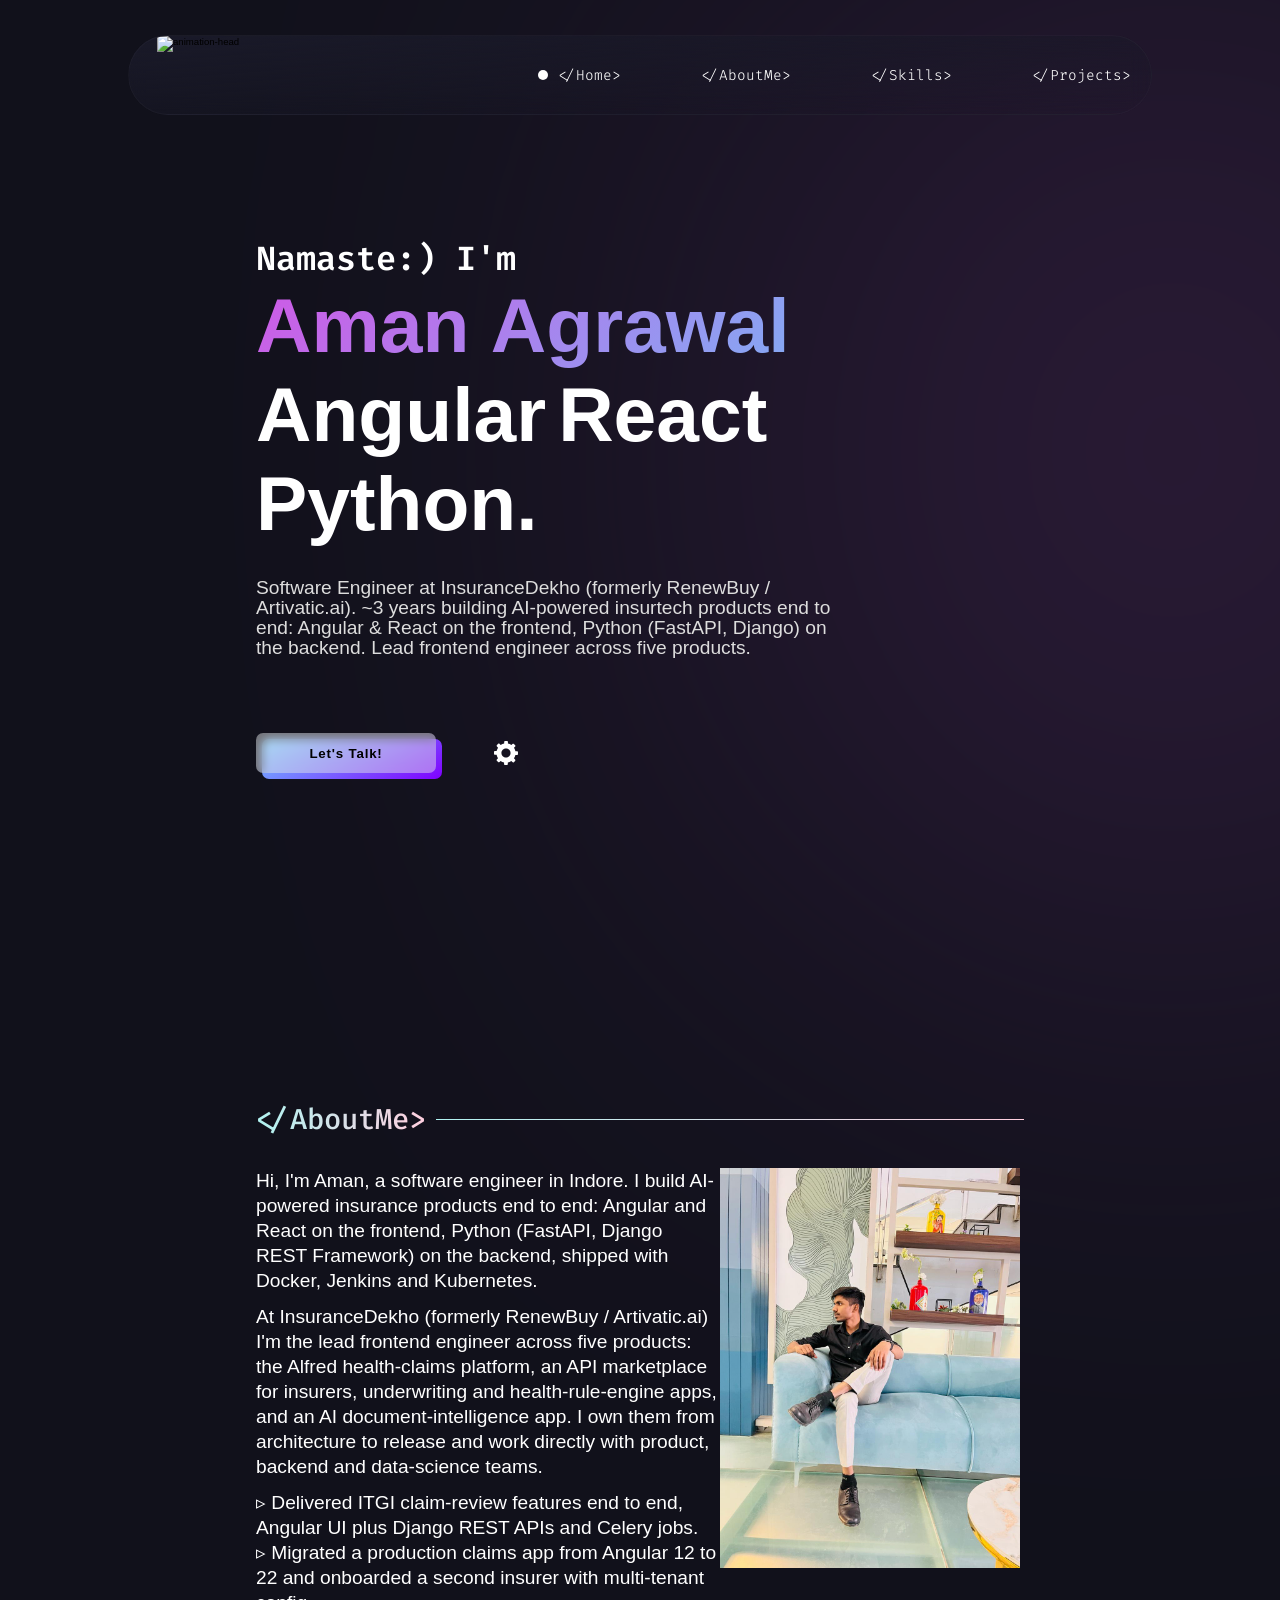
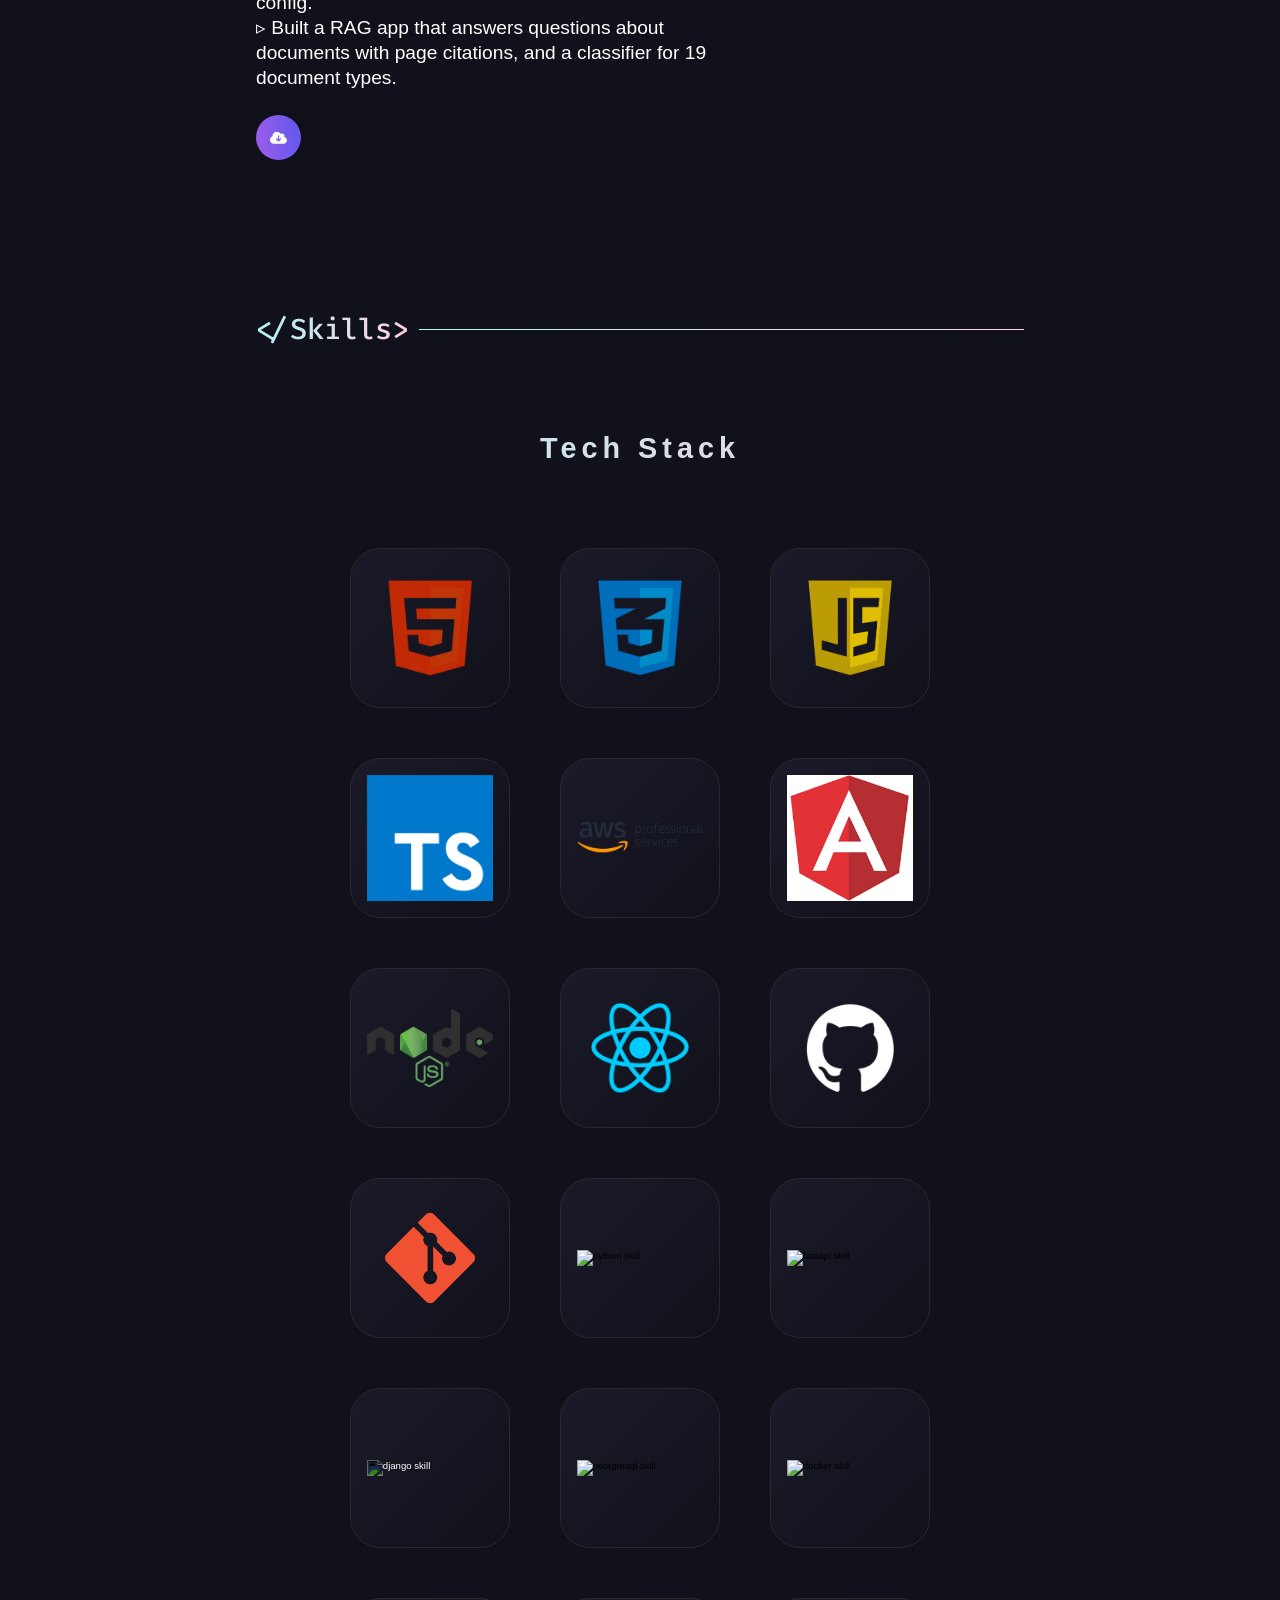
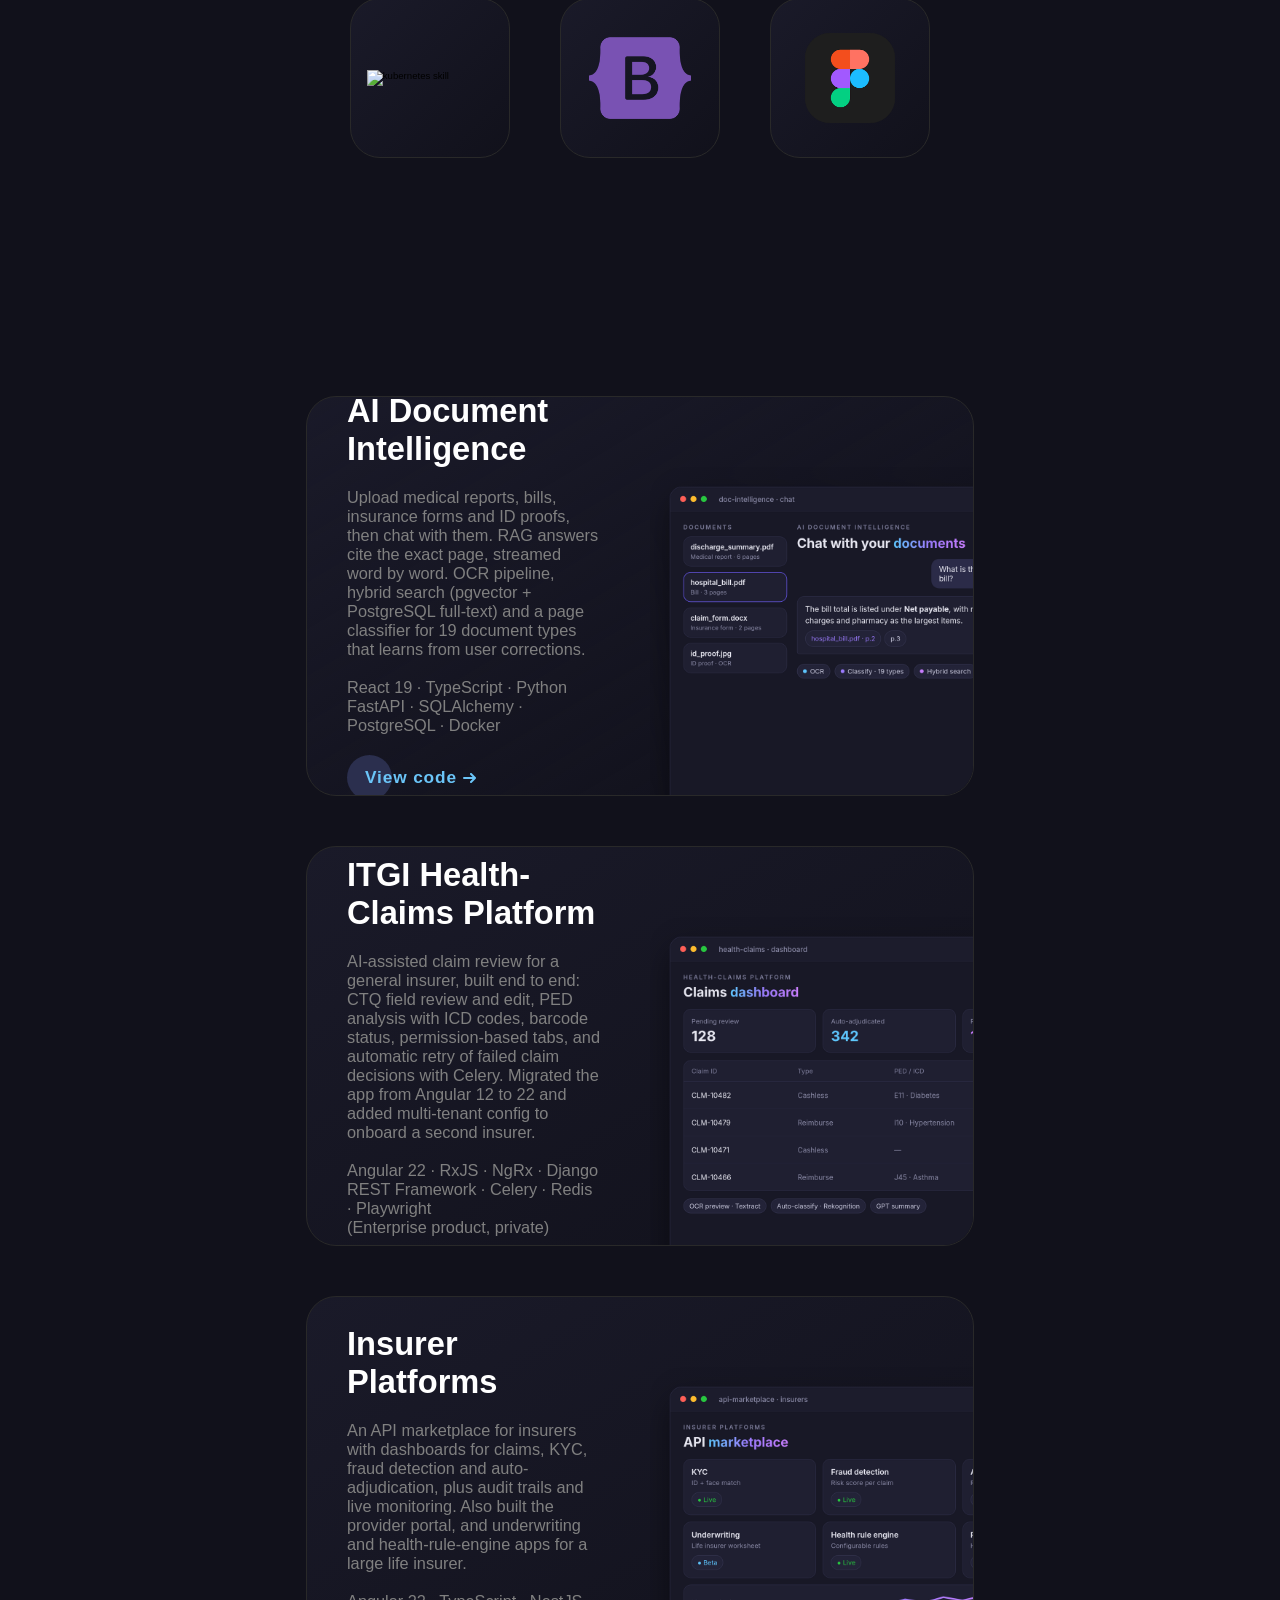
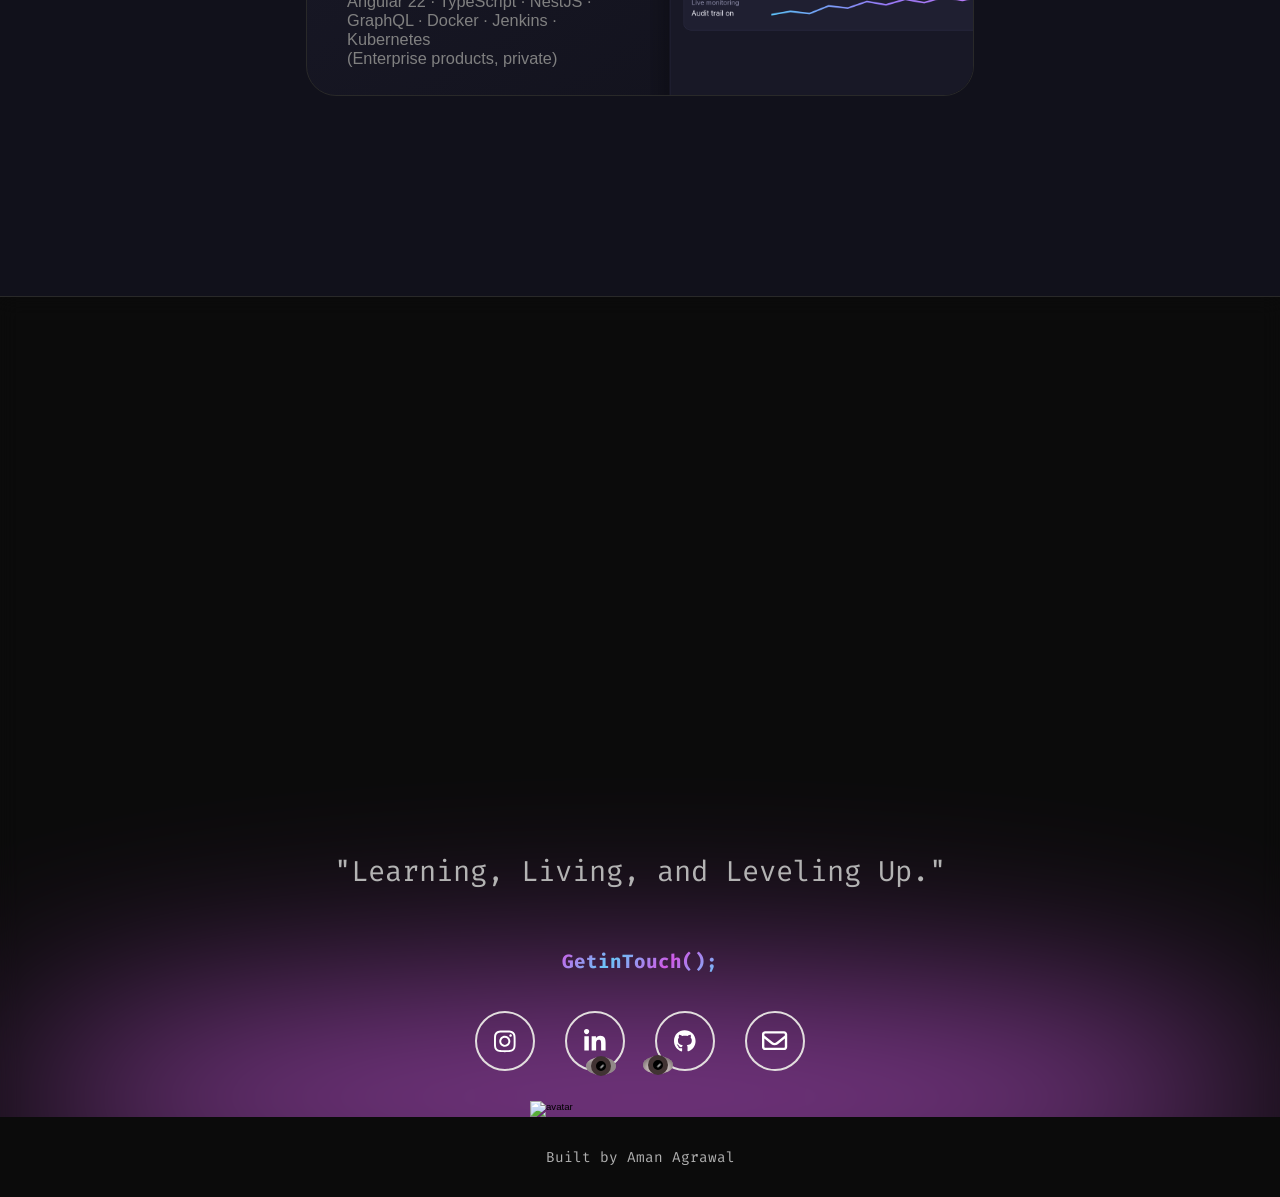
==== commit e49dc3fb: "Update portfolio with my work, projects and resume - Replace template content with my profile, skill" ====
--- a/index.html
+++ b/index.html
@@ -1,38 +1,27 @@
 <!DOCTYPE html>
 <html lang="en">
 <head>
-  <script async src="https://www.googletagmanager.com/gtag/js?id=G-YMWDE0VTD3"></script>
-  <script>
-    window.dataLayer = window.dataLayer || [];
-    function gtag() {
-      dataLayer.push(arguments);
-    }
-    gtag("js", new Date());
-
-    gtag("config", "G-YMWDE0VTD3");
-  </script>
-  <meta name="google-site-verification" content="zMNl24ruDnyqiliYwKNU_r09OkPCDKz0kMBtF9nqiCc" />
   <meta charset="UTF-8" />
   <meta http-equiv="X-UA-Compatible" content="IE=edge" />
   <meta name="viewport" content="width=device-width, initial-scale=1.0" />
   <meta name="robots" content="index, follow" />
   <meta name="theme-color" content="#000" />
   <meta name="description"
-    content="Pradeep Gadekar | Portfolio, Visit and know about me & my projects/designs. I value simple content structure, clean design patterns, and thoughtful interactions." />
+    content="Aman Agrawal, Software Engineer (Angular, React, Python). Builds AI-powered insurtech products end to end: health-claims platforms, RAG document intelligence and insurer dashboards." />
   <meta name="keywords"
-    content="Pradeep Gadekar, Pradeep Gadekar portfolio, Pradeep Gadekar Portfolio, vinodjangid, Pradeep Gadekar site, Pradeep Gadekar Site, Pradeep Gadekar me, Pradeep Gadekar web, Pradeep Gadekar github, vinodjangid site, vinodjangid uiverse, uiverse, Pradeep Gadekar uiverse, Pradeep Gadekar frontend developer, frontend developer, Pradeep Gadekar jaipur, vinod jaipur" />
-  <meta name="author" content="Pradeep Gadekar" />
-  <meta property="og:image" content="https://www.vinodjangid.site/src/png/img.jpeg" />
-
-  <meta property="og:title" content="Pradeep Gadekar | Portfolio" />
+    content="Aman Agrawal, Aman Agrawal portfolio, software engineer, frontend engineer, Angular developer, React developer, Python developer, FastAPI, Django, RAG, insurtech, Indore" />
+  <meta name="author" content="Aman Agrawal" />
+  <meta property="og:image" content="https://aman9111.github.io/Modern-portfolio/src/png/doc-intelligence.png" />
+
+  <meta property="og:title" content="Aman Agrawal | Software Engineer — Angular, React, Python" />
   <meta property="og:description"
-    content="Visit and know about me & my projects/designs. I value simple content structure, clean design patterns, and thoughtful interactions." />
-
-  <meta property="og:url" content="https://vinodjangid.site" />
-  <meta property="og:site_name" content="Pradeep Gadekar Portfolio" />
-  <meta name="twitter:title" content="Pradeep Gadekar | Portfolio" />
-  <meta name="twitter:image" content="https://www.vinodjangid.site/src/png/img.jpeg" />
-  <meta name="twitter:url" content="https://vinodjangid.site" />
+    content="AI-powered insurtech products built end to end: health-claims platforms, RAG document intelligence and insurer dashboards." />
+
+  <meta property="og:url" content="https://aman9111.github.io/Modern-portfolio/" />
+  <meta property="og:site_name" content="Aman Agrawal Portfolio" />
+  <meta name="twitter:title" content="Aman Agrawal | Software Engineer — Angular, React, Python" />
+  <meta name="twitter:image" content="https://aman9111.github.io/Modern-portfolio/src/png/doc-intelligence.png" />
+  <meta name="twitter:url" content="https://aman9111.github.io/Modern-portfolio/" />
 
   <title>Aman Agrawal | Portfolio</title>
   <link rel="icon" type="image/x-icon" href="src/png/main-favicon.png" />
@@ -57,7 +46,7 @@
 
     <div class="navbar" id="navbar">
       <div class="hey">Hey!</div>
-      <div class="logo" tabindex="0" aria-label="Pradeep Gadekar logo">
+      <div class="logo" tabindex="0" aria-label="Aman Agrawal logo">
         <div class="logo-top">
           <img src="src/png/nav-avatar.png" alt="animation-head" />
         </div>
@@ -172,23 +161,21 @@
 
         <article id="work" data-aos="fade-up" data-aos-delay="400">
           <div>
-            <p class="jello">Eat</p>
-            
+            <p class="jello">Angular</p>
           </div>
           <div>
-            <p class="jello">Code  </p>
+            <p class="jello">React</p>
           </div>
           <div>
-            <p class="jello">Sleep </p>           
-          </div>
-          <div>
-            <p class="jello">Repeat. </p>
+            <p class="jello">Python.</p>
           </div>
         </article>
         <p id="info-para" data-aos="fade-up" data-aos-delay="600">
-          Welcome to my web developer portfolio! With two years of immersive experience in the dynamic world of web development, 
-          I am thrilled to showcase my journey, skills, and passion for crafting innovative digital solutions.<br />
+          Software Engineer at InsuranceDekho (formerly RenewBuy / Artivatic.ai). ~3 years building
+          AI-powered insurtech products end to end: Angular &amp; React on the frontend, Python
+          (FastAPI, Django) on the backend. Lead frontend engineer across five products.<br />
           <br />
+        </p>
         <div class="contact-btn-div" data-aos="fade-up" data-aos-delay="800">
           <a href="mailto:amanagrawal9111@gmail.com" tabindex="-1">
             <button class="letsTalkBtn">
@@ -232,27 +219,21 @@
         <div class="info-dp-section">
           <div class="about-info">
             <p tabindex="0">
-              Hi! My name is Aman. I'm a web developer .
-              Picture me as your digital architect,
-               weaving code and creativity to build captivating online experiences.
-                My expertise spans across Angular, React, and Node.js,
-                 three pillars of modern web development that I've not just mastered but embraced with fervor.
+              Hi, I'm Aman, a software engineer in Indore. I build AI-powered insurance products end to end:
+              Angular and React on the frontend, Python (FastAPI, Django REST Framework) on the backend,
+              shipped with Docker, Jenkins and Kubernetes.
             </p>
             <br />
             <p tabindex="0">
-              In the past two years, I've delved deep into the realms of Angular,
-               harnessing its robust framework to create seamless and scalable front-end solutions.
-                Whether it's crafting interactive user interfaces or architecting complex web applications,
-                 Angular has been my trusted companion, empowering me to turn visions into reality.
+              At InsuranceDekho (formerly RenewBuy / Artivatic.ai) I'm the lead frontend engineer across five
+              products: the Alfred health-claims platform, an API marketplace for insurers, underwriting and
+              health-rule-engine apps, and an AI document-intelligence app. I own them from architecture to release
+              and work directly with product, backend and data-science teams.
             </p>
             <br />
-            <p tabindex="0">
-              But the journey didn't stop there. With React, 
-              I found myself diving headfirst into the world of component-based development,
-               reveling in its flexibility and efficiency.
-                From crafting engaging single-page applications to optimizing performance for maximum user delight,
-                 React has been my go-to toolkit for pushing the boundaries of web development.
-            </p>
+            <p tabindex="0">▹ Delivered ITGI claim-review features end to end, Angular UI plus Django REST APIs and Celery jobs.</p>
+            <p tabindex="0">▹ Migrated a production claims app from Angular 12 to 22 and onboarded a second insurer with multi-tenant config.</p>
+            <p tabindex="0">▹ Built a RAG app that answers questions about documents with page citations, and a classifier for 19 document types.</p>
              <!-- Resume button -->
       <button class="resume-btn" id="resume-btn" onclick="openURL()">
         <div class="sign">
@@ -267,7 +248,7 @@
           </div>
 
           <div class="dp" data-aos="fade-up">
-            <img src="src/png/img.jpeg" alt="Pradeep Gadekar" tabindex="0" aria-label="image of vinod" />
+            <img src="src/png/img.jpeg" alt="Aman Agrawal" tabindex="0" aria-label="photo of Aman Agrawal" />
           </div>
         </div>
       </div>
@@ -340,13 +321,33 @@
             </li>
 
             <li class="tech-stack-box" data-aos="fade-up">
-              <img src="./src/png/clogo.png" alt="c language skill" class="tech-stack-logo" />
-              <span class="tooltip">C</span>
-            </li>
-
-            <li class="tech-stack-box" data-aos="fade-up">
-              <img src="./src/png/cpplogo.png" alt="c++ language skill" class="tech-stack-logo" />
-              <span class="tooltip">C++</span>
+              <img src="https://cdn.jsdelivr.net/gh/devicons/devicon@v2.16.0/icons/python/python-original.svg" alt="python skill" class="tech-stack-logo" />
+              <span class="tooltip">PYTHON</span>
+            </li>
+
+            <li class="tech-stack-box" data-aos="fade-up">
+              <img src="https://cdn.jsdelivr.net/gh/devicons/devicon@v2.16.0/icons/fastapi/fastapi-original.svg" alt="fastapi skill" class="tech-stack-logo" />
+              <span class="tooltip">FASTAPI</span>
+            </li>
+
+            <li class="tech-stack-box" data-aos="fade-up">
+              <img src="https://cdn.jsdelivr.net/gh/devicons/devicon@v2.16.0/icons/django/django-plain.svg" alt="django skill" class="tech-stack-logo" style="filter: invert(1) hue-rotate(180deg)" />
+              <span class="tooltip">DJANGO</span>
+            </li>
+
+            <li class="tech-stack-box" data-aos="fade-up">
+              <img src="https://cdn.jsdelivr.net/gh/devicons/devicon@v2.16.0/icons/postgresql/postgresql-original.svg" alt="postgresql skill" class="tech-stack-logo" />
+              <span class="tooltip">POSTGRESQL</span>
+            </li>
+
+            <li class="tech-stack-box" data-aos="fade-up">
+              <img src="https://cdn.jsdelivr.net/gh/devicons/devicon@v2.16.0/icons/docker/docker-original.svg" alt="docker skill" class="tech-stack-logo" />
+              <span class="tooltip">DOCKER</span>
+            </li>
+
+            <li class="tech-stack-box" data-aos="fade-up">
+              <img src="https://cdn.jsdelivr.net/gh/devicons/devicon@v2.16.0/icons/kubernetes/kubernetes-original.svg" alt="kubernetes skill" class="tech-stack-logo" />
+              <span class="tooltip">KUBERNETES</span>
             </li>
 
             
@@ -387,22 +388,17 @@
             <div class="project-box project-box2" id="project-box2">
               <div class="info-div">
                 <!-- <img src="src/webp/pexelicon-favicon.webp" alt="pexelicon website favicon" class="faviconforProject" /> -->
-                <article class="ProjectHeading">Paciolo</article>
+                <article class="ProjectHeading">AI Document Intelligence</article>
                 <p class="ProjectDescription">
-                  Paciolo is a management software in the cloud, for companies and professionals. It
-allows you to independently manage your business. In fact, it is possible to manage the document
-flow, invoicing , the accounting management (first note and schedule), the
-management of one's work with the Notice Board, of one's files with the Intelligent Drive or to
-communicate as never before with the Advanced Mailing list.
+                  Upload medical reports, bills, insurance forms and ID proofs, then chat with them. RAG answers
+                  cite the exact page, streamed word by word. OCR pipeline, hybrid search (pgvector + PostgreSQL
+                  full-text) and a page classifier for 19 document types that learns from user corrections.
+                  <br /><br />React 19 · TypeScript · Python FastAPI · SQLAlchemy · PostgreSQL · Docker
                 </p>
                 <div class="project-buttons">
-                  <!-- <a href="https://d2czykx25dh7zw.cloudfront.net/" target="_blank" class="github-redirect"
-                    aria-label="Visit Pexelicons on GitHub">
-                    <img src="src/svg/github.svg" alt="github redirect button" /> -->
-                  <!-- </a> -->
-                  <a href="https://app.paciolo.com/login" target="_blank" class="cta"
-                    aria-label="Visit Pexelicons Live">
-                    <span>Live view</span>
+                  <a href="https://github.com/aman9111/ai-document-intelligence" target="_blank" class="cta"
+                    aria-label="View AI Document Intelligence on GitHub">
+                    <span>View code</span>
                     <svg viewBox="0 0 13 10" height="10px" width="15px">
                       <path d="M1,5 L11,5"></path>
                       <polyline points="8 1 12 5 8 9"></polyline>
@@ -411,7 +407,7 @@
                 </div>
               </div>
               <div class="image-div">
-                <img src="src/png/Screenshot (111).png" alt="Pexelicon website preview image" />
+                <img src="src/png/cover-doc-intelligence.png" alt="AI Document Intelligence: chat with your documents, with page citations" />
               </div>
             </div>
           </div>
@@ -422,29 +418,18 @@
               <div class="info-div">
                 <!-- <img src="src/svg/aquaregia-favicon.svg" alt="Aquaregia website favicon"
                   class="faviconforProjectAquaregia" /> -->
-                <article class="ProjectHeading">Castlers</article>
+                <article class="ProjectHeading">ITGI Health-Claims Platform</article>
                 <p class="ProjectDescription">
-                  Castlers are the society renovation site in which any society can register and directly
-                  contact with the agent and this site can send notification to all society member’s that which agent
-                  have working on renovation of society
+                  AI-assisted claim review for a general insurer, built end to end: CTQ field review and edit,
+                  PED analysis with ICD codes, barcode status, permission-based tabs, and automatic retry of failed
+                  claim decisions with Celery. Migrated the app from Angular 12 to 22 and added multi-tenant config
+                  to onboard a second insurer.
+                  <br /><br />Angular 22 · RxJS · NgRx · Django REST Framework · Celery · Redis · Playwright
+                  <br />(Enterprise product, private)
                 </p>
-                <div class="project-buttons">
-                  <!-- <a href=": https://www.castlers.co.in/homePage" target="_blank" class="github-redirect"
-                    aria-label="Visit Aquaregia on GitHub">
-                    <img src="src/svg/github.svg" alt="github redirect button" />
-                  </a> -->
-                  <a href=": https://www.castlers.co.in/homePage" target="_blank" class="cta"
-                    aria-label="Visit Aquaregia Live">
-                    <span>Live view</span>
-                    <svg viewBox="0 0 13 10" height="10px" width="15px">
-                      <path d="M1,5 L11,5"></path>
-                      <polyline points="8 1 12 5 8 9"></polyline>
-                    </svg>
-                  </a>
-                </div>
               </div>
               <div class="image-div">
-                <img src="src/png/Screenshot (112).png" alt="Aquaregia website preview image" />
+                <img src="src/png/cover-health-claims.png" alt="Health-claims dashboard with AI review status per claim" />
               </div>
             </div>
           </div>
@@ -453,123 +438,25 @@
             <div class="project-box project-box4" id="project-box4">
               <div class="info-div">
                 <!-- <img src="src/webp/qr-favicon.webp" alt="Qr generator website favicon" class="faviconforProject" /> -->
-                <article class="ProjectHeading"> Ripple CRM</article>
+                <article class="ProjectHeading">Insurer Platforms</article>
                 <p class="ProjectDescription">
-                  This application allows an Enterprise/Company and any MNC’s to look for their
-Leads/Client/Suppliers and manage their data and information to get best result out of their
-business.
+                  An API marketplace for insurers with dashboards for claims, KYC, fraud detection and
+                  auto-adjudication, plus audit trails and live monitoring. Also built the provider portal, and
+                  underwriting and health-rule-engine apps for a large life insurer.
+                  <br /><br />Angular 22 · TypeScript · NestJS · GraphQL · Docker · Jenkins · Kubernetes
+                  <br />(Enterprise products, private)
                 </p>
-                <div class="project-buttons">
-                  <!-- <a href="https://github.com/vinodjangid07/QR-Generator" target="_blank" class="github-redirect"
-                    aria-label="Visit qr generator on github">
-                    <img src="src/svg/github.svg" alt="github redirect button" />
-                  </a> -->
-                  <a href="https://frontend.devsubdomain.com/" target="_blank" class="cta"
-                    aria-label="Visit qr generator live">
-                    <span>Live view</span>
-                    <svg viewBox="0 0 13 10" height="10px" width="15px">
-                      <path d="M1,5 L11,5"></path>
-                      <polyline points="8 1 12 5 8 9"></polyline>
-                    </svg>
-                  </a>
-                </div>
               </div>
               <div class="image-div">
-                <img src="src/png/Screenshot (113).png" alt="qr generator website preview image" />
+                <img src="src/png/cover-insurer-platforms.png" alt="Insurer API marketplace: KYC, fraud detection, auto-adjudication" />
               </div>
             </div>
           </div>
 
           <!-- ---------------------- -->
-          <div class="project-box-wrapper" data-aos="fade-up">
-            <div class="project-box project-box3" id="project-box3">
-              <div class="info-div">
-                <!-- <img src="src/ico/netflixfavicon.ico" alt="netflix website favicon" class="faviconforProject" /> -->
-                <article class="ProjectHeading">Health Claim</article>
-                <p class="ProjectDescription">In this software we create calim for perticular patient and upload document and all the information 
-                  relacted to file a claim as well ,by this we can make easy process to every one. Anybody can create claim without agent. 
-                  
-                </p>
-                <div class="project-buttons">
-                  <!-- <a href="https://github.com/vinodjangid07/Netflix-clone" target="_blank" class="github-redirect"
-                    aria-label="Visit Netflix clone on GitHub">
-                    <img src="src/svg/github.svg" alt="github redirect button" />
-                  </a> -->
-                  <a href="http://3.7.179.34:8076/claim-admin/dashboard/claims" target="_blank" class="cta"
-                    aria-label="Visit netflix clone live">
-                    <span>Live view</span>
-                    <svg viewBox="0 0 13 10" height="10px" width="15px">
-                      <path d="M1,5 L11,5"></path>
-                      <polyline points="8 1 12 5 8 9"></polyline>
-                    </svg>
-                  </a>
-                </div>
-              </div>
-              <div class="image-div">
-                <img src="src/png/Screenshot (115).png" alt="netflix clone website preview image" />
-              </div>
-            </div>
-          </div>
-
-          <div class="project-box-wrapper" data-aos="fade-up">
-            <div class="project-box project-box5" id="project-box5">
-              <div class="info-div">
-                <!-- <img src="src/webp/cropped-1086600-192x192.webp" alt="comickaze website favicon"
-                  class="faviconforProject" /> -->
-                <article class="ProjectHeading">Exam portal</article>
-                <p class="ProjectDescription">
-                  This project is for company recruitment exam. Users register as a recruiter then he
-                  will Go on question page in this page randomly question generated for once. Recruiter cannot
-                  goback and register again.
-                </p>
-                <div class="project-buttons">
-                  <a href="https://champs.instaittech.com" target="_blank" class="cta" aria-label="Visit Comickaze live">
-                    <span>Live view</span>
-                    <svg viewBox="0 0 13 10" height="10px" width="15px">
-                      <path d="M1,5 L11,5"></path>
-                      <polyline points="8 1 12 5 8 9"></polyline>
-                    </svg>
-                  </a>
-                </div>
-              </div>
-              <div class="image-div">
-                <img src="src/png/WhatsApp Image 2024-03-23 at 2.33.05 PM.jpeg" alt="comickaze website preview image" />
-              </div>
-            </div>
-          </div>
-
           <!-- ---------------------- -->
 
-          <!-- <div class="project-box-wrapper" data-aos="fade-up">
-            <div class="project-box project-box1" id="project-box1">
-              <div class="info-div">
-                <img src="src/webp/axocean-favicon.webp" alt="Axocean website favicon" class="faviconforProject" />
-                <article class="ProjectHeading">AXOCEAN</article>
-                <p class="ProjectDescription">
-                  E-commerce website frontend work to choose people their
-                  favorite design of product and redirect to flipkart shopping
-                  site.
-                </p>
-                <div class="project-buttons">
-                  <a href="https://github.com/vinodjangid07/AXOCEAN" target="_blank" class="github-redirect"
-                    aria-label="Visit axocean on GitHub">
-                    <img src="src/svg/github.svg" alt="github redirect button" />
-                  </a>
-                  <a href="https://www.vinodjangid.site/AXOCEAN/" target="_blank" class="cta"
-                    aria-label="Visit axocean live">
-                    <span>Live view</span>
-                    <svg viewBox="0 0 13 10" height="10px" width="15px">
-                      <path d="M1,5 L11,5"></path>
-                      <polyline points="8 1 12 5 8 9"></polyline>
-                    </svg>
-                  </a>
-                </div>
-              </div>
-              <div class="image-div">
-                <img src="src/webp/AXOCEAN-project.webp" alt="Axocean website preview image" />
-              </div>
-            </div>
-          </div> -->
+
           <!-- ---------------------- -->
         </div>
       </div>
@@ -608,7 +495,7 @@
                   d="M100.28 448H7.4V148.9h92.88zM53.79 108.1C24.09 108.1 0 83.5 0 53.8a53.79 53.79 0 0 1 107.58 0c0 29.7-24.1 54.3-53.79 54.3zM447.9 448h-92.68V302.4c0-34.7-.7-79.2-48.29-79.2-48.29 0-55.69 37.7-55.69 76.7V448h-92.78V148.9h89.08v40.8h1.3c12.4-23.5 42.69-48.3 87.88-48.3 94 0 111.28 61.9 111.28 142.3V448z" />
               </svg></a>
 
-            <a href="https://github.com/aman9111/portfolio" target="_blank" aria-label="My github"><svg viewBox="0 0 496 512"
+            <a href="https://github.com/aman9111" target="_blank" aria-label="My github"><svg viewBox="0 0 496 512"
                 class="SocialHandle">
                 <path
                   d="M165.9 397.4c0 2-2.3 3.6-5.2 3.6-3.3.3-5.6-1.3-5.6-3.6 0-2 2.3-3.6 5.2-3.6 3-.3 5.6 1.3 5.6 3.6zm-31.1-4.5c-.7 2 1.3 4.3 4.3 4.9 2.6 1 5.6 0 6.2-2s-1.3-4.3-4.3-5.2c-2.6-.7-5.5.3-6.2 2.3zm44.2-1.7c-2.9.7-4.9 2.6-4.6 4.9.3 2 2.9 3.3 5.9 2.6 2.9-.7 4.9-2.6 4.6-4.6-.3-1.9-3-3.2-5.9-2.9zM244.8 8C106.1 8 0 113.3 0 252c0 110.9 69.8 205.8 169.5 239.2 12.8 2.3 17.3-5.6 17.3-12.1 0-6.2-.3-40.4-.3-61.4 0 0-70 15-84.7-29.8 0 0-11.4-29.1-27.8-36.6 0 0-22.9-15.7 1.6-15.4 0 0 24.9 2 38.6 25.8 21.9 38.6 58.6 27.5 72.9 20.9 2.3-16 8.8-27.1 16-33.7-55.9-6.2-112.3-14.3-112.3-110.5 0-27.5 7.6-41.3 23.6-58.9-2.6-6.5-11.1-33.3 2.6-67.9 20.9-6.5 69 27 69 27 20-5.6 41.5-8.5 62.8-8.5s42.8 2.9 62.8 8.5c0 0 48.1-33.6 69-27 13.7 34.7 5.2 61.4 2.6 67.9 16 17.7 25.8 31.5 25.8 58.9 0 96.5-58.9 104.2-114.8 110.5 9.2 7.9 17 22.9 17 46.4 0 33.7-.3 75.4-.3 83.6 0 6.5 4.6 14.4 17.3 12.1C428.2 457.8 496 362.9 496 252 496 113.3 383.5 8 244.8 8zM97.2 352.9c-1.3 1-1 3.3.7 5.2 1.6 1.6 3.9 2.3 5.2 1 1.3-1 1-3.3-.7-5.2-1.6-1.6-3.9-2.3-5.2-1zm-10.8-8.1c-.7 1.3.3 2.9 2.3 3.9 1.6 1 3.6.7 4.3-.7.7-1.3-.3-2.9-2.3-3.9-2-.6-3.6-.3-4.3.7zm32.4 35.6c-1.6 1.3-1 4.3 1.3 6.2 2.3 2.3 5.2 2.6 6.5 1 1.3-1.3.7-4.3-1.3-6.2-2.2-2.3-5.2-2.6-6.5-1zm-11.4-14.7c-1.6 1-1.6 3.6 0 5.9 1.6 2.3 4.3 3.3 5.6 2.3 1.6-1.3 1.6-3.9 0-6.2-1.4-2.3-4-3.3-5.6-2z" />
@@ -622,7 +509,7 @@
           </div>
         </div>
         <div class="footer-avatar-container">
-          <img src="src/png/pradeep_footer.png" alt="animation-head" class="footer-avatar-img" />
+          <img src="src/png/pradeep_footer.png" alt="avatar" class="footer-avatar-img" />
           <div class="footer-avatar-face">
             <div class="footer-avatar-eye footer-left-eye">
               <div class="footer-pupil"></div>
@@ -652,7 +539,7 @@
 
   <script>
     function openURL() {
-      var url = "src/pdf/PradeepResume (1) (1) (1).pdf";
+      var url = "src/pdf/Aman-Agrawal-Resume.pdf";
 
       window.open(url, "_blank");
     }
@@ -693,7 +580,6 @@
       });
     });
   </script>
-  <!-- <script data-name="BMC-Widget" data-cfasync="false" src="https://cdnjs.buymeacoffee.com/1.0.0/widget.prod.min.js" data-id="vinodjangid07" data-description="Support me on Buy me a coffee!" data-message="" data-color="#BD5FFF" data-position="left" data-x_margin="18" data-y_margin="18"></script> -->
 </body>
 
 </html>
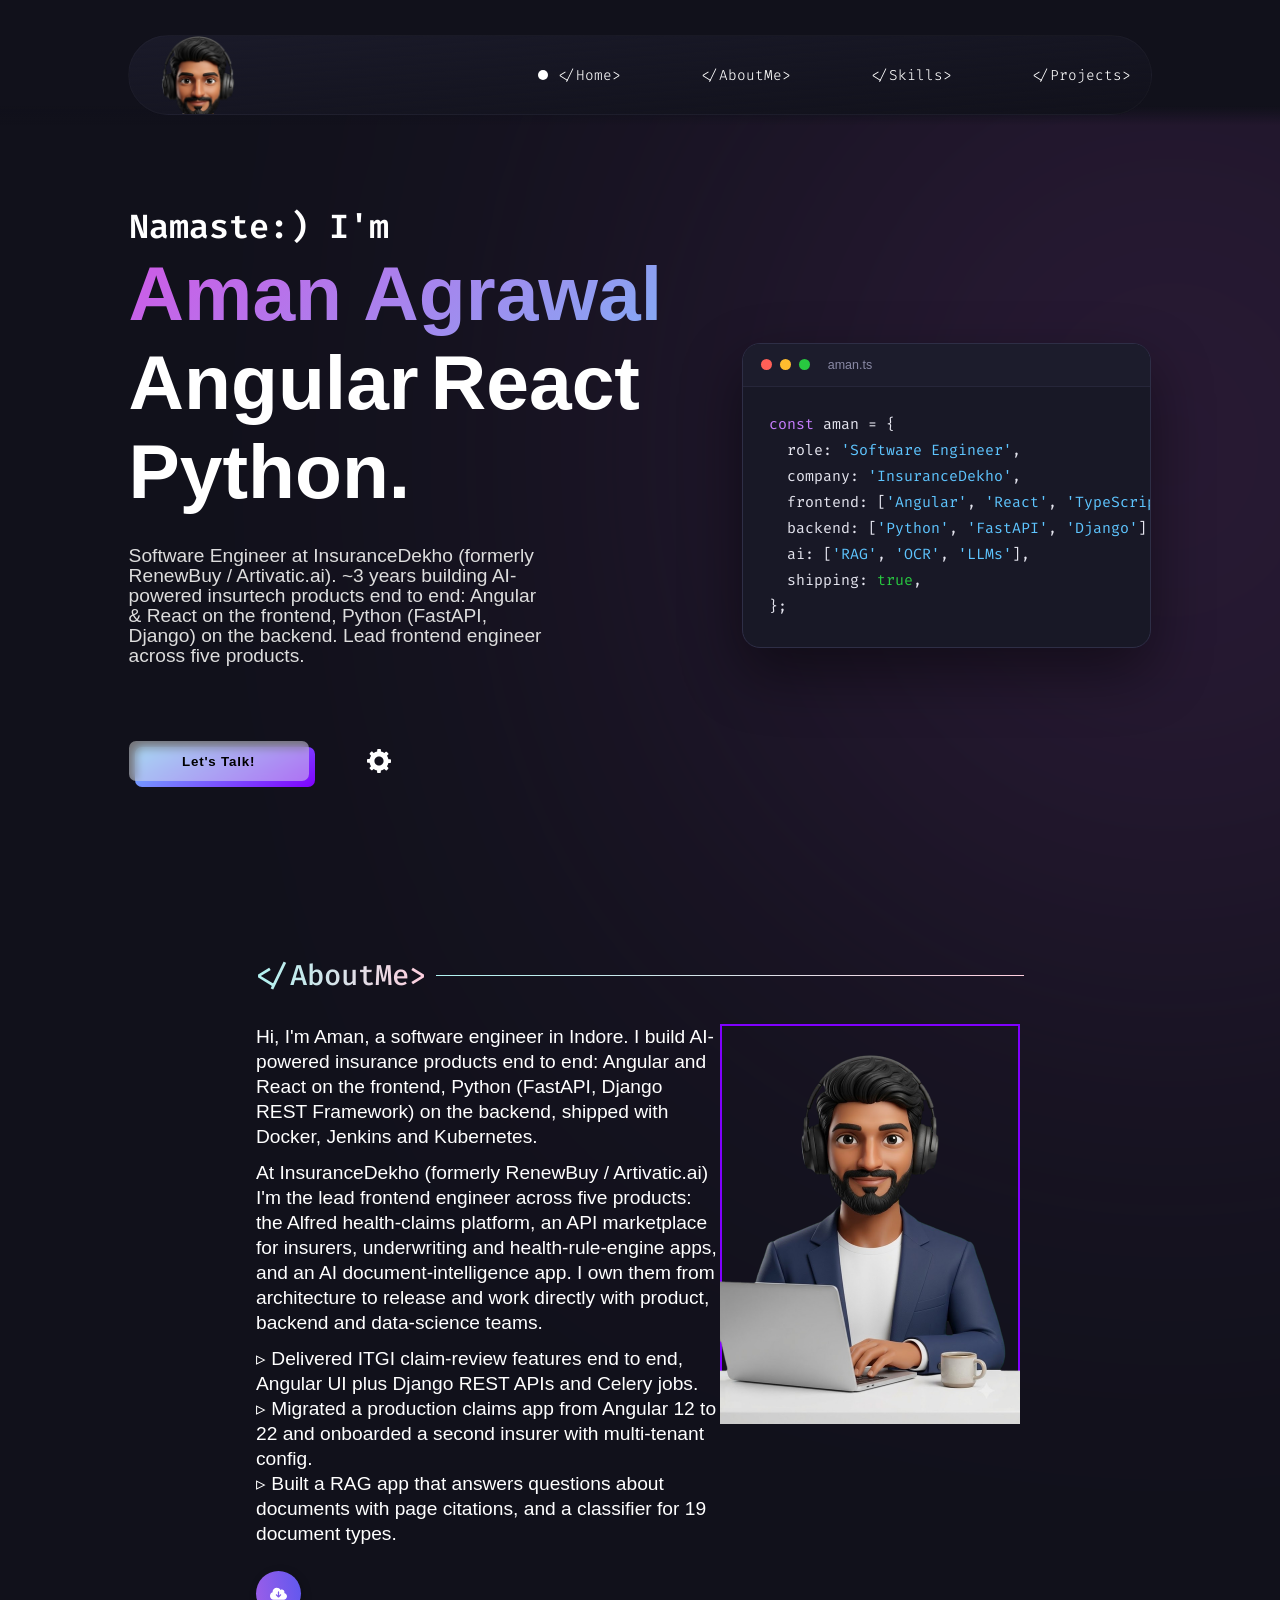
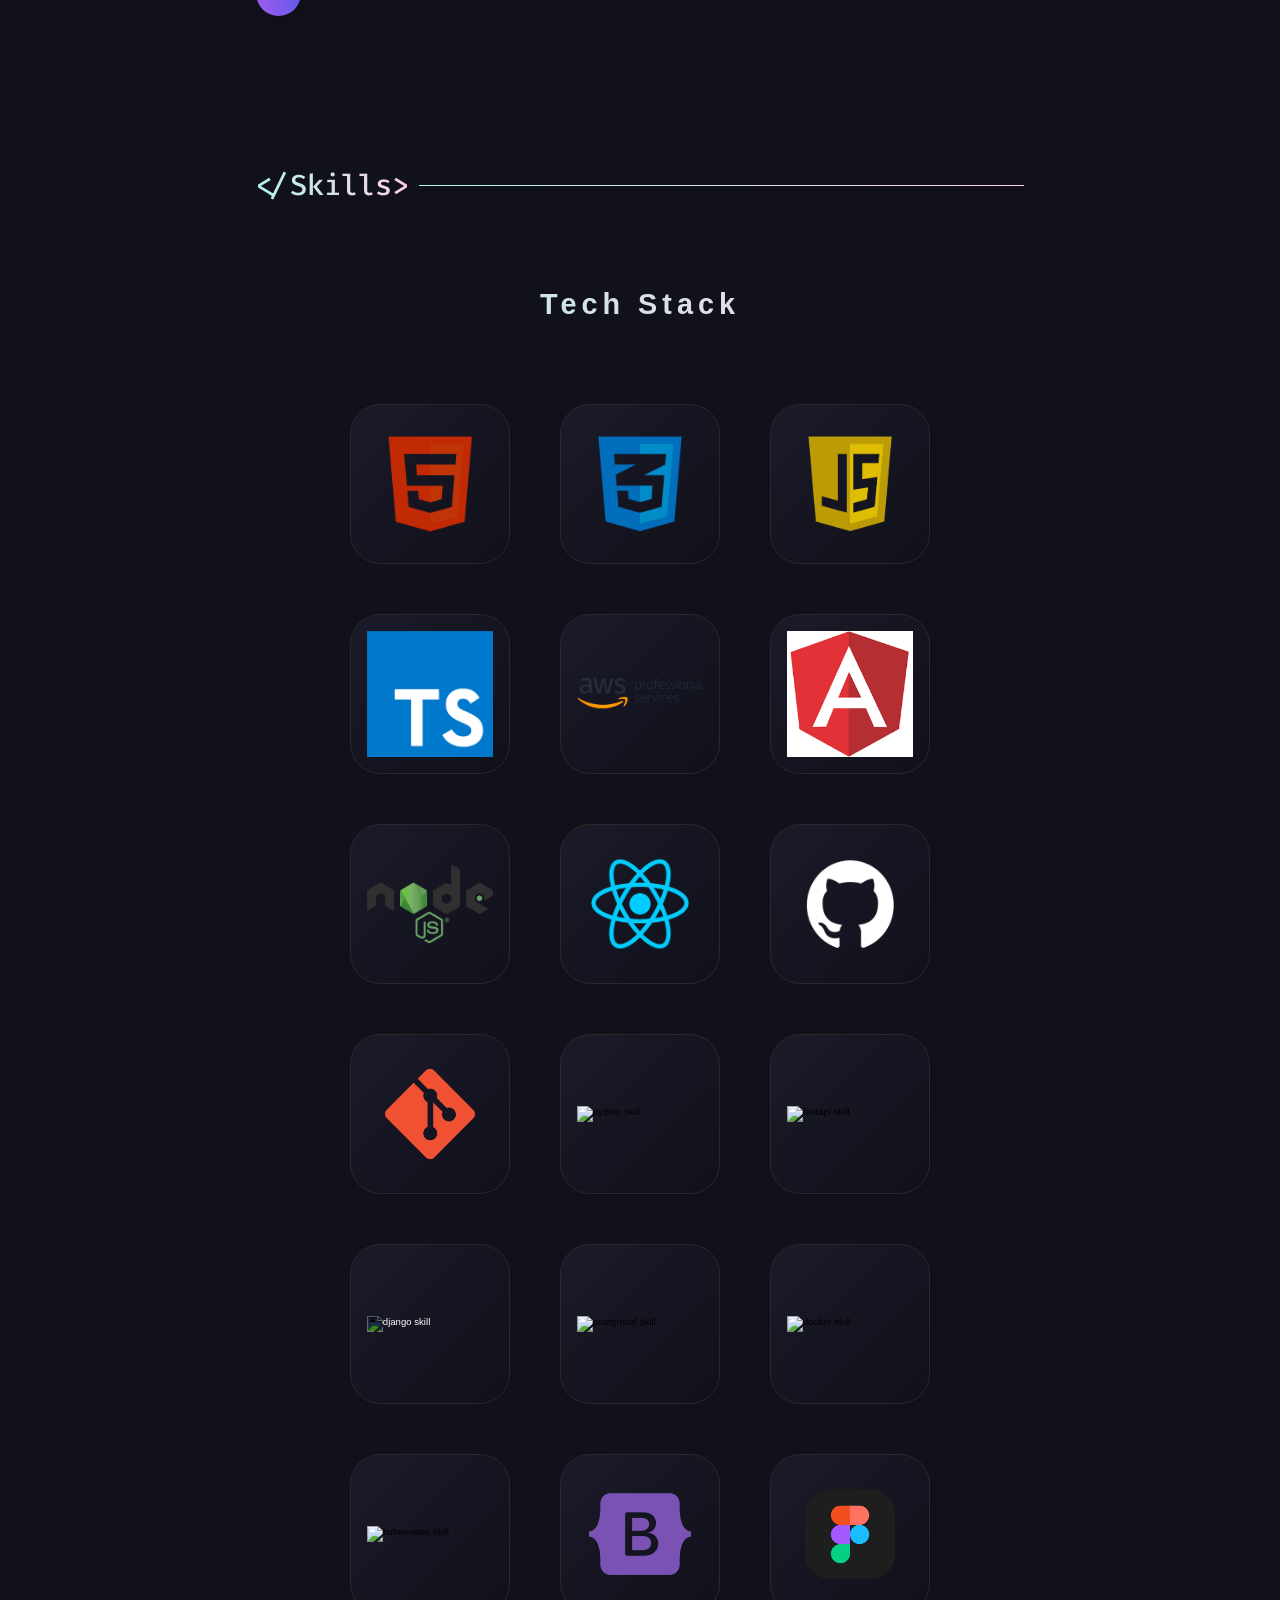
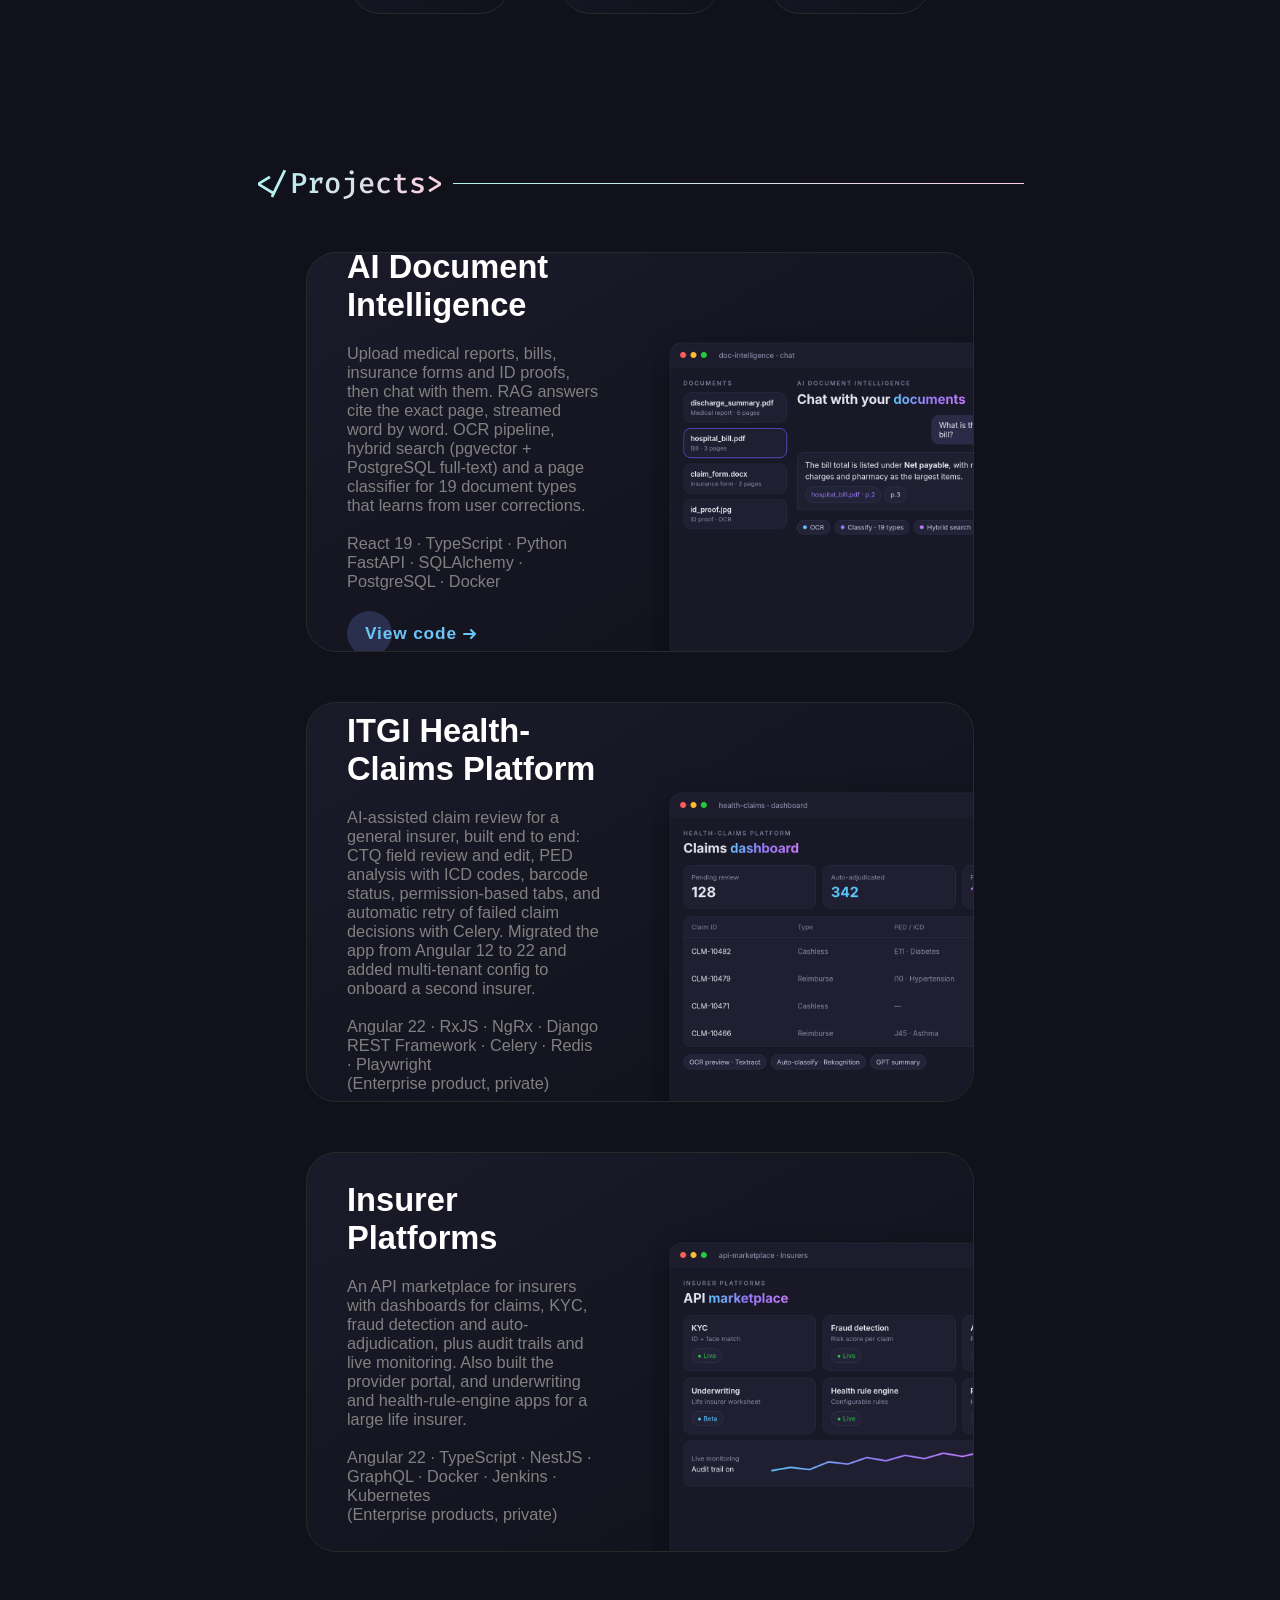
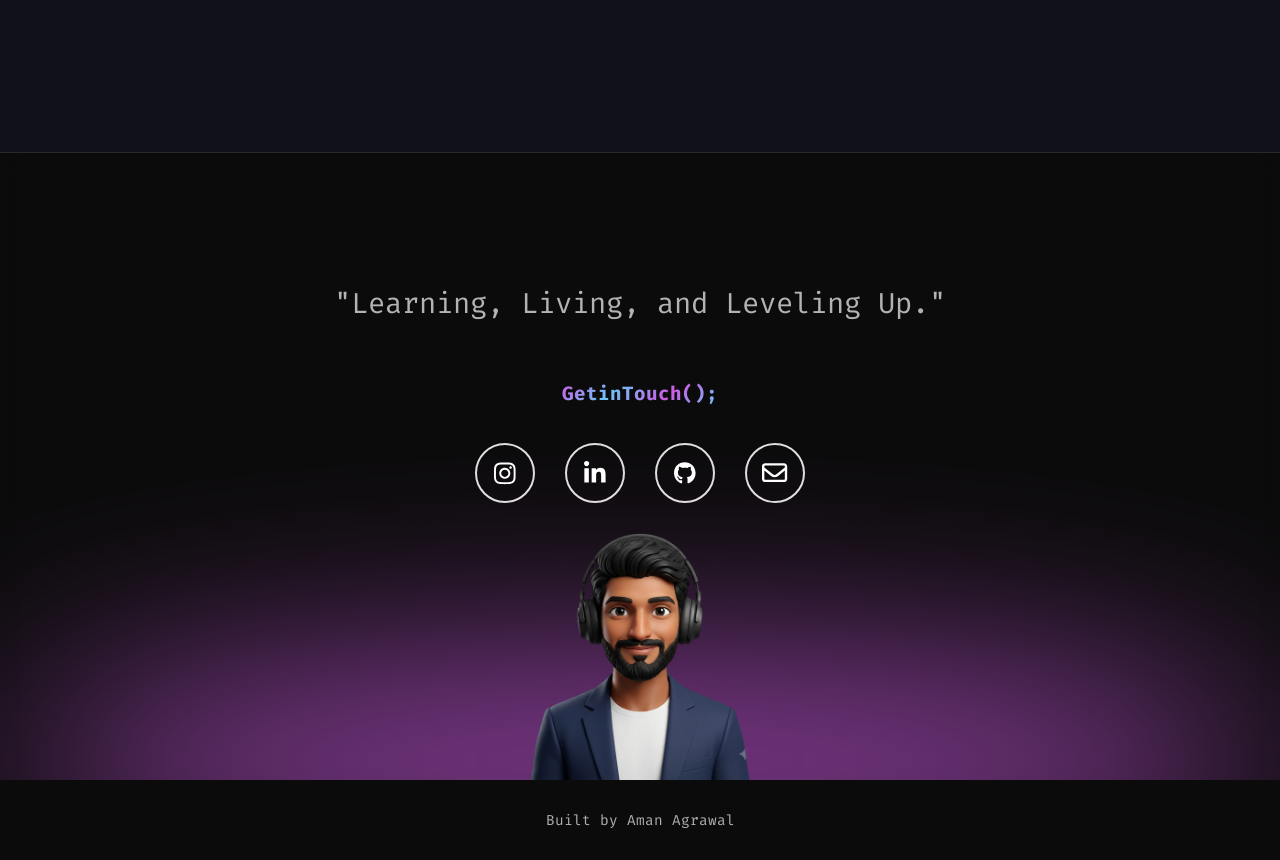
==== commit 555017a6: "Add my avatar, tighten hero and footer, fix header overlap - Replace template avatars and About phot" ====
--- a/index.html
+++ b/index.html
@@ -48,7 +48,7 @@
       <div class="hey">Hey!</div>
       <div class="logo" tabindex="0" aria-label="Aman Agrawal logo">
         <div class="logo-top">
-          <img src="src/png/nav-avatar.png" alt="animation-head" />
+          <img src="src/png/aman-nav-avatar.png" alt="Aman avatar" />
         </div>
       </div>
       <div class="navbar-tabs" id="navbar-tabs">
@@ -204,7 +204,17 @@
         </div>
         <!-- contact-btn-div -->
       </div>
-     
+      <div class="hero-card" data-aos="fade-left" data-aos-delay="600" aria-hidden="true">
+        <div class="hero-card-bar"><i></i><i></i><i></i><span>aman.ts</span></div>
+<pre><span class="k">const</span> aman = {
+  role: <span class="s">'Software Engineer'</span>,
+  company: <span class="s">'InsuranceDekho'</span>,
+  frontend: [<span class="s">'Angular'</span>, <span class="s">'React'</span>, <span class="s">'TypeScript'</span>],
+  backend: [<span class="s">'Python'</span>, <span class="s">'FastAPI'</span>, <span class="s">'Django'</span>],
+  ai: [<span class="s">'RAG'</span>, <span class="s">'OCR'</span>, <span class="s">'LLMs'</span>],
+  shipping: <span class="n">true</span>,
+};</pre>
+      </div>
     </section>
     <!-- landing page ends here -->
     <section class="about-section-container" id="about" data-aos="fade-up">
@@ -248,7 +258,7 @@
           </div>
 
           <div class="dp" data-aos="fade-up">
-            <img src="src/png/img.jpeg" alt="Aman Agrawal" tabindex="0" aria-label="photo of Aman Agrawal" />
+            <img src="src/png/aman-avatar-desk.png" alt="3D avatar of Aman Agrawal working on a laptop" />
           </div>
         </div>
       </div>
@@ -509,15 +519,7 @@
           </div>
         </div>
         <div class="footer-avatar-container">
-          <img src="src/png/pradeep_footer.png" alt="avatar" class="footer-avatar-img" />
-          <div class="footer-avatar-face">
-            <div class="footer-avatar-eye footer-left-eye">
-              <div class="footer-pupil"></div>
-            </div>
-            <div class="footer-avatar-eye footer-right-eye">
-              <div class="footer-pupil"></div>
-            </div>
-          </div>
+          <img src="src/png/aman-avatar.png" alt="3D avatar of Aman Agrawal" class="footer-avatar-img" />
         </div>
         <div class="footer-bottom">
           <article>
--- a/style.css
+++ b/style.css
@@ -1775,3 +1775,99 @@
     gap: 20px;
   }
 }
+
+/* hero: content-height instead of full viewport, code card fills the right side */
+.landing-page-container {
+  height: auto;
+  min-height: 0;
+  padding: 90px 10% 60px;
+  gap: 50px;
+}
+.landing-page-container .text-content {
+  width: 55%;
+}
+.hero-card {
+  width: 40%;
+  max-width: 520px;
+  background: #181826;
+  border: 1px solid #2e2e46;
+  border-radius: 18px;
+  box-shadow: 0 24px 60px rgba(0, 0, 0, 0.45);
+  overflow: hidden;
+}
+.hero-card-bar {
+  display: flex;
+  align-items: center;
+  gap: 8px;
+  padding: 14px 18px;
+  background: #1c1c2c;
+  border-bottom: 1px solid #26263a;
+}
+.hero-card-bar i {
+  width: 11px;
+  height: 11px;
+  border-radius: 50%;
+  background: #ff5f57;
+}
+.hero-card-bar i:nth-child(2) { background: #febc2e; }
+.hero-card-bar i:nth-child(3) { background: #28c840; }
+.hero-card-bar span {
+  margin-left: 10px;
+  font-size: 1.3rem;
+  color: #8a8aa6;
+}
+.hero-card pre {
+  margin: 0;
+  padding: 24px 26px 28px;
+  font-family: "Fira Code", ui-monospace, monospace;
+  font-size: 1.55rem;
+  line-height: 1.75;
+  color: #e6e6f0;
+  white-space: pre;
+}
+.hero-card .k { color: #c77dff; }
+.hero-card .s { color: #5ec5ff; }
+.hero-card .n { color: #28c840; }
+@media screen and (max-width: 1000px) {
+  .hero-card { display: none; }
+  .landing-page-container .text-content { width: 80%; }
+}
+
+/* footer: size to its content instead of a full-viewport band */
+.footer-background {
+  position: absolute;
+  inset: 0;
+  height: auto;
+}
+.footer-foreground {
+  position: relative;
+  z-index: 2;
+  height: auto;
+  padding-top: 100px;
+}
+@media screen and (max-width: 768px) {
+  .landing-page-container { padding-top: 30px; }
+}
+
+/* about: less empty space above the heading, avatar instead of photo */
+.about-section-container { padding-top: 110px; }
+.dp img { height: auto; }
+
+/* header: solid band behind the fixed navbar so scrolled content doesn't show through */
+header::before {
+  content: "";
+  position: fixed;
+  top: 0;
+  left: 0;
+  width: 100%;
+  height: 125px;
+  background: linear-gradient(to bottom, var(--color-dark-mode) 85%, transparent);
+  z-index: 998;
+  pointer-events: none;
+}
+.navbar {
+  background-color: var(--color-dark-mode);
+}
+@media screen and (max-width: 768px) {
+  header::before { height: 110px; }
+}
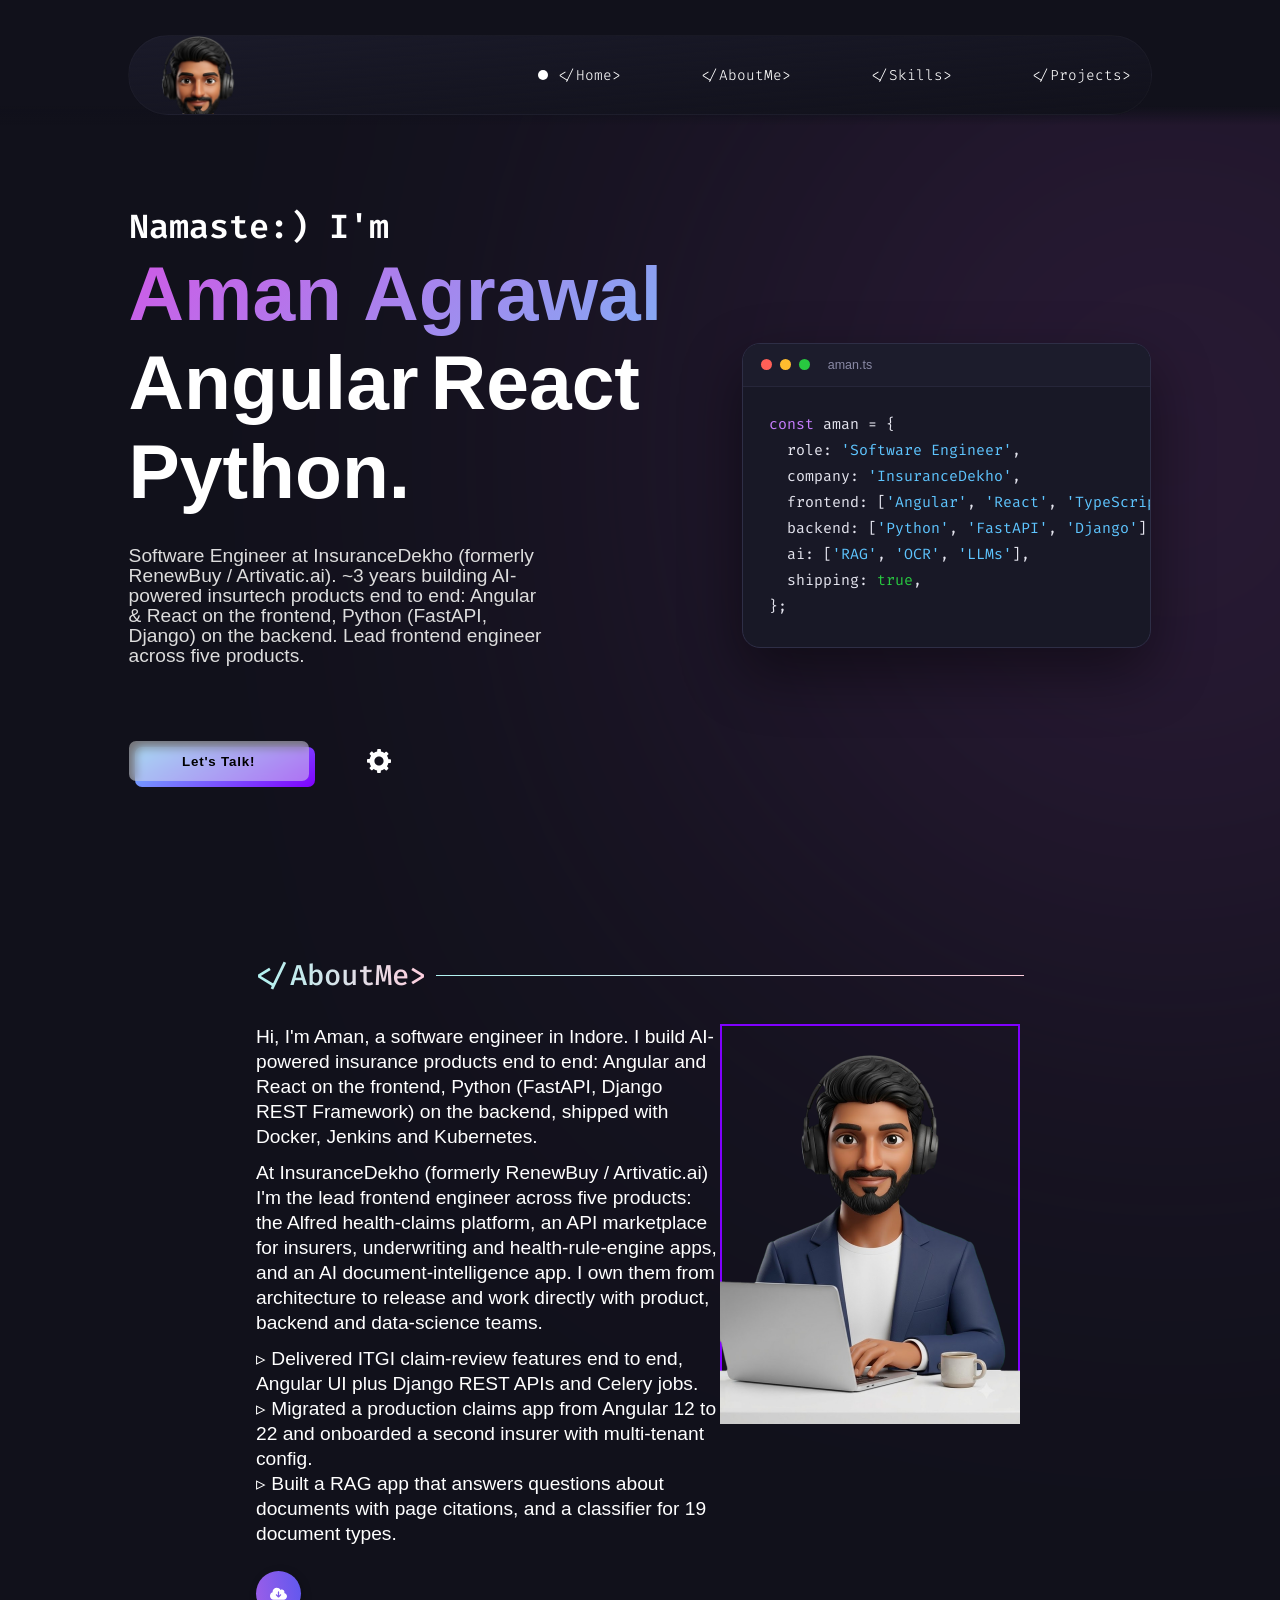
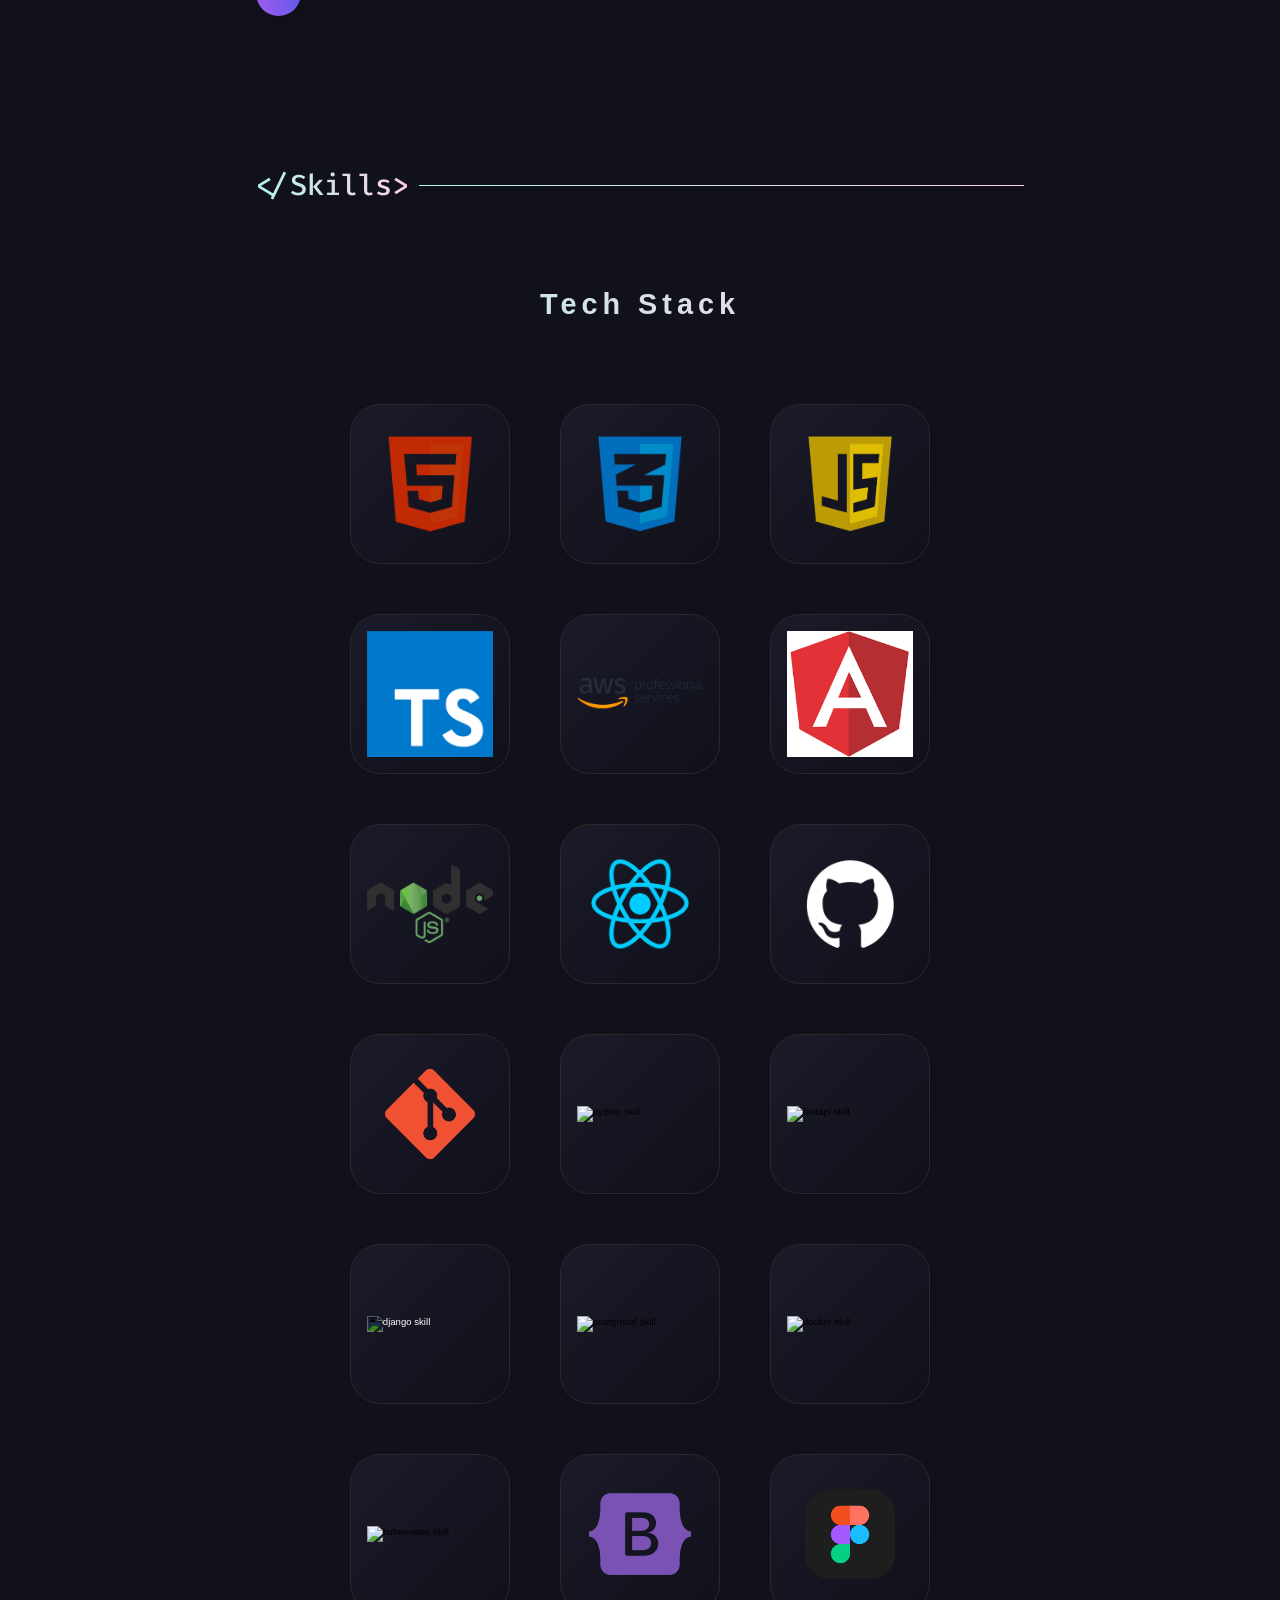
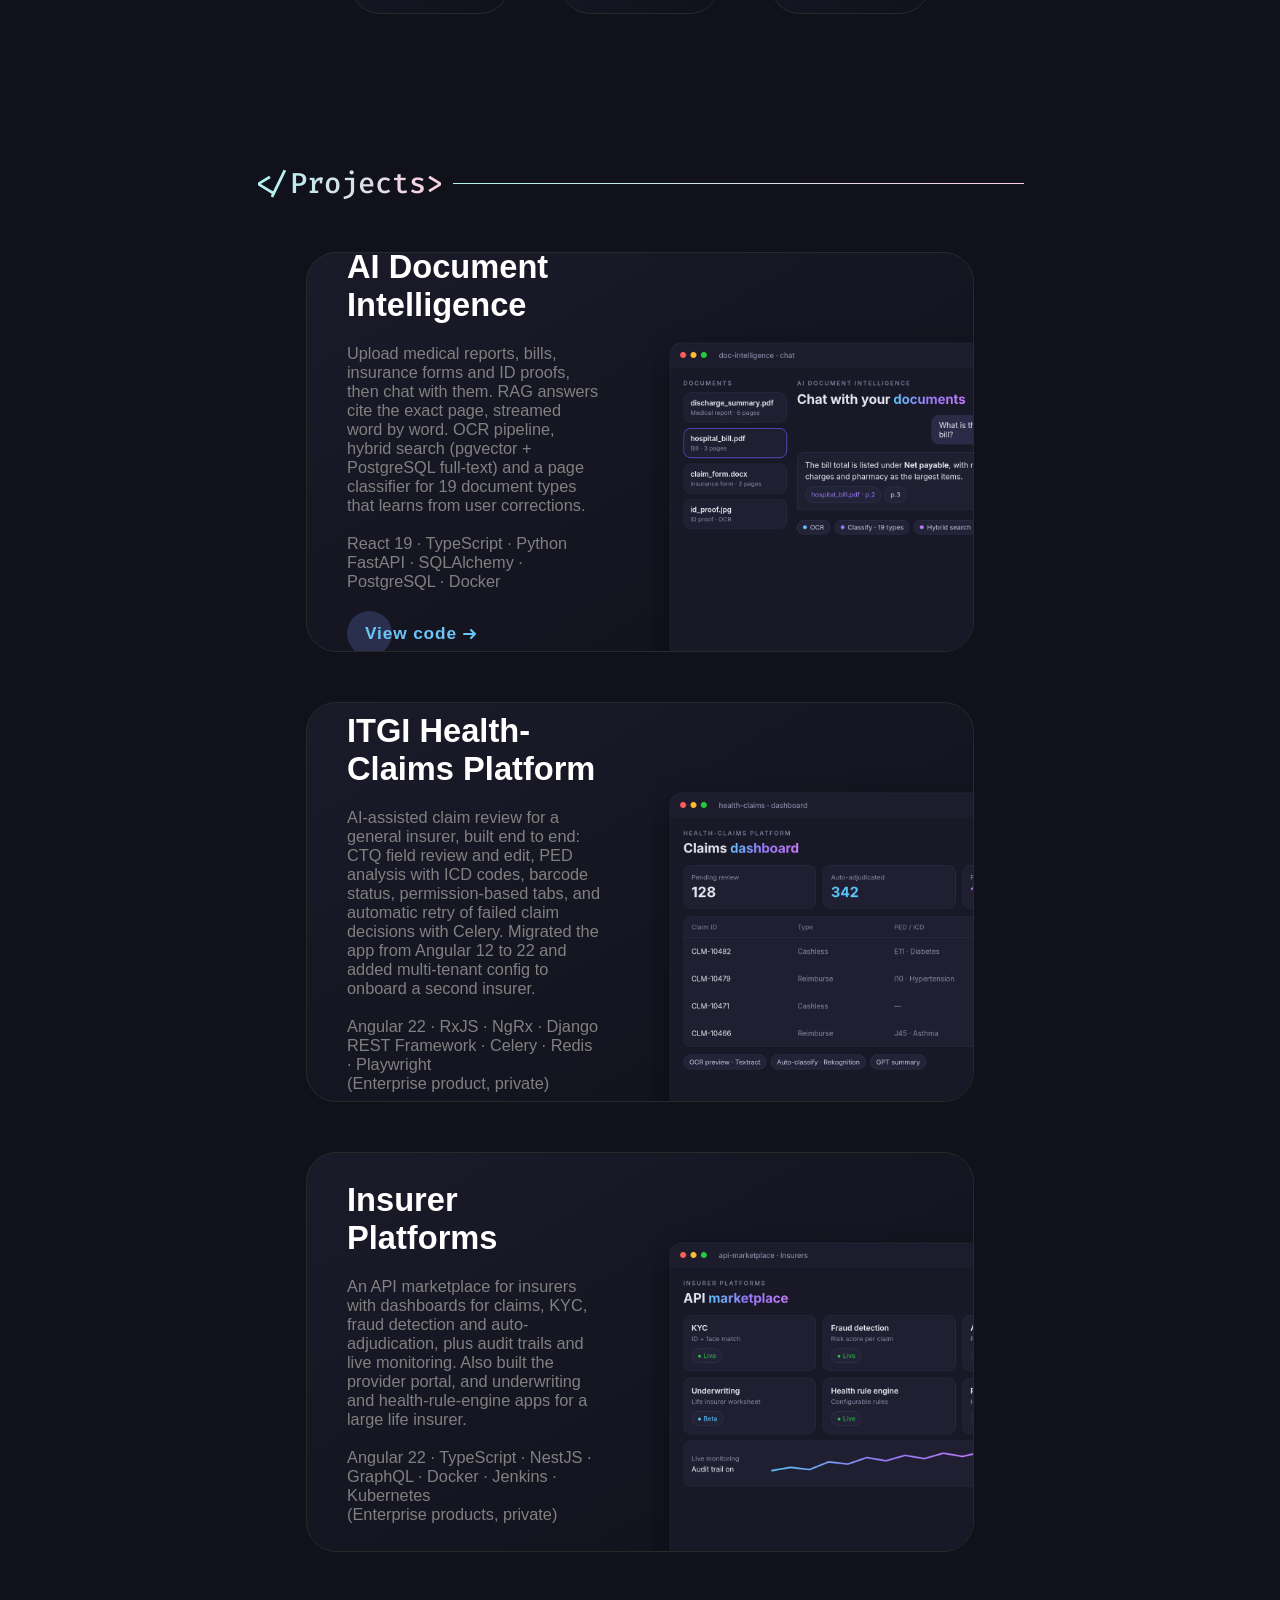
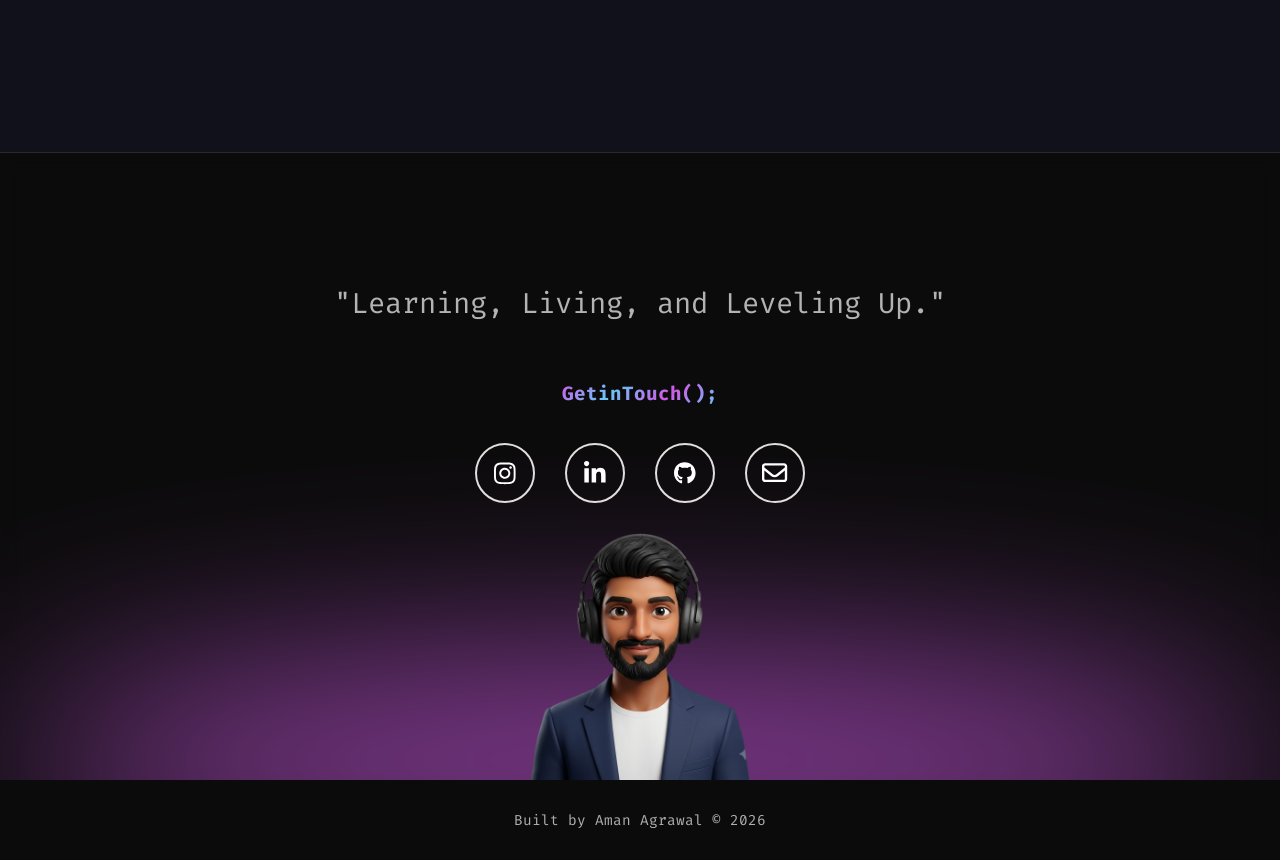
==== commit 93b909f1: "fix: contact links and broken icons fix: Let's Talk and mail icon open Gmail fix: moon icon in appea" ====
--- a/index.html
+++ b/index.html
@@ -32,9 +32,10 @@
   <!-- google fonts-->
   <link rel="stylesheet"
     href="https://fonts.googleapis.com/css2?family=Passions+Conflict&family=Orbitron&family=Fira+Code&family=Six+Caps" />
+</head>
 
 <body class="body">
-  <audio loop="" id="audioPlayer" style="display: none">
+  <audio loop="" preload="none" id="audioPlayer" style="display: none">
     <source src="src/mp3/preloader.mp3" type="audio/mp3" />
   </audio>
   <div id="preloader"></div>
@@ -177,7 +178,7 @@
           <br />
         </p>
         <div class="contact-btn-div" data-aos="fade-up" data-aos-delay="800">
-          <a href="mailto:amanagrawal9111@gmail.com" tabindex="-1">
+          <a href="https://mail.google.com/mail/?view=cm&fs=1&to=amanagrawal9111@gmail.com" target="_blank" rel="noopener" tabindex="-1">
             <button class="letsTalkBtn">
               <p class="letsTalkBtn-text">Let's Talk!</p>
               <span class="letsTalkBtn-BG"></span>
@@ -291,27 +292,27 @@
             </li>
 
             <li class="tech-stack-box" data-aos="fade-up">
-              <img src="./src/png/jslogo.png" alt="js skill" class="tech-stack-logo" />
+              <img src="./src/png/jslogo.png" alt="javascript skill" class="tech-stack-logo" />
               <span class="tooltip">JAVA SCRIPT</span>
             </li>
 
             <li class="tech-stack-box" data-aos="fade-up">
-              <img src="./src/png/typescript.png" alt="js skill" class="tech-stack-logo" />
+              <img src="./src/png/typescript.png" alt="typescript skill" class="tech-stack-logo" />
               <span class="tooltip">TYPE SCRIPT</span>
             </li>
 
             <li class="tech-stack-box" data-aos="fade-up">
-              <img src="./src/png/Amazon_Web_Services_Logo_PNG(12).png" alt="js skill" class="tech-stack-logo" />
+              <img src="./src/png/Amazon_Web_Services_Logo_PNG(12).png" alt="aws skill" class="tech-stack-logo" />
               <span class="tooltip">AWS</span>
             </li>
 
             <li class="tech-stack-box" data-aos="fade-up">
-              <img src="./src/png/images.png" alt="photoshop skill" class="tech-stack-logo" />
+              <img src="./src/png/images.png" alt="angular skill" class="tech-stack-logo" />
               <span class="tooltip">ANGULAR</span>
             </li>
 
             <li class="tech-stack-box" data-aos="fade-up">
-              <img src="./src/png/node.png" alt="photoshop skill" class="tech-stack-logo" />
+              <img src="./src/png/node.png" alt="node.js skill" class="tech-stack-logo" />
               <span class="tooltip">NODE</span>
             </li>
 
@@ -511,7 +512,7 @@
                   d="M165.9 397.4c0 2-2.3 3.6-5.2 3.6-3.3.3-5.6-1.3-5.6-3.6 0-2 2.3-3.6 5.2-3.6 3-.3 5.6 1.3 5.6 3.6zm-31.1-4.5c-.7 2 1.3 4.3 4.3 4.9 2.6 1 5.6 0 6.2-2s-1.3-4.3-4.3-5.2c-2.6-.7-5.5.3-6.2 2.3zm44.2-1.7c-2.9.7-4.9 2.6-4.6 4.9.3 2 2.9 3.3 5.9 2.6 2.9-.7 4.9-2.6 4.6-4.6-.3-1.9-3-3.2-5.9-2.9zM244.8 8C106.1 8 0 113.3 0 252c0 110.9 69.8 205.8 169.5 239.2 12.8 2.3 17.3-5.6 17.3-12.1 0-6.2-.3-40.4-.3-61.4 0 0-70 15-84.7-29.8 0 0-11.4-29.1-27.8-36.6 0 0-22.9-15.7 1.6-15.4 0 0 24.9 2 38.6 25.8 21.9 38.6 58.6 27.5 72.9 20.9 2.3-16 8.8-27.1 16-33.7-55.9-6.2-112.3-14.3-112.3-110.5 0-27.5 7.6-41.3 23.6-58.9-2.6-6.5-11.1-33.3 2.6-67.9 20.9-6.5 69 27 69 27 20-5.6 41.5-8.5 62.8-8.5s42.8 2.9 62.8 8.5c0 0 48.1-33.6 69-27 13.7 34.7 5.2 61.4 2.6 67.9 16 17.7 25.8 31.5 25.8 58.9 0 96.5-58.9 104.2-114.8 110.5 9.2 7.9 17 22.9 17 46.4 0 33.7-.3 75.4-.3 83.6 0 6.5 4.6 14.4 17.3 12.1C428.2 457.8 496 362.9 496 252 496 113.3 383.5 8 244.8 8zM97.2 352.9c-1.3 1-1 3.3.7 5.2 1.6 1.6 3.9 2.3 5.2 1 1.3-1 1-3.3-.7-5.2-1.6-1.6-3.9-2.3-5.2-1zm-10.8-8.1c-.7 1.3.3 2.9 2.3 3.9 1.6 1 3.6.7 4.3-.7.7-1.3-.3-2.9-2.3-3.9-2-.6-3.6-.3-4.3.7zm32.4 35.6c-1.6 1.3-1 4.3 1.3 6.2 2.3 2.3 5.2 2.6 6.5 1 1.3-1.3.7-4.3-1.3-6.2-2.2-2.3-5.2-2.6-6.5-1zm-11.4-14.7c-1.6 1-1.6 3.6 0 5.9 1.6 2.3 4.3 3.3 5.6 2.3 1.6-1.3 1.6-3.9 0-6.2-1.4-2.3-4-3.3-5.6-2z" />
               </svg></a>
 
-            <a href="mailto:amanagrawal9111@gmail.com" target="_blank" aria-label="My G mail"><svg id="GmailLogo"
+            <a href="https://mail.google.com/mail/?view=cm&fs=1&to=amanagrawal9111@gmail.com" target="_blank" rel="noopener" aria-label="My G mail"><svg id="GmailLogo"
                 viewBox="0 0 512 512">
                 <path
                   d="M64 112c-8.8 0-16 7.2-16 16v22.1L220.5 291.7c20.7 17 50.4 17 71.1 0L464 150.1V128c0-8.8-7.2-16-16-16H64zM48 212.2V384c0 8.8 7.2 16 16 16H448c8.8 0 16-7.2 16-16V212.2L322 328.8c-38.4 31.5-93.7 31.5-132 0L48 212.2zM0 128C0 92.7 28.7 64 64 64H448c35.3 0 64 28.7 64 64V384c0 35.3-28.7 64-64 64H64c-35.3 0-64-28.7-64-64V128z" />
@@ -524,7 +525,7 @@
         <div class="footer-bottom">
           <article>
             Built by Aman Agrawal
-            <i class="far fa-copyright"></i> 
+            &copy; 2026
           </article>
         </div>
       </div>
@@ -547,41 +548,6 @@
     }
   </script>
 
-  <script>
-    const cursorInner = document.getElementById("cursor-inner");
-    const cursorOuter = document.getElementById("cursor-outer");
-    const links = document.querySelectorAll("a,label,button");
-
-    document.addEventListener("mousemove", function (e) {
-      const posX = e.clientX;
-      const posY = e.clientY;
-
-      // cursorInner.style.left = `${posX}px`;
-      // cursorInner.style.top = `${posY}px`;
-
-      // cursorOuter.style.left = `${posX}px`;
-      // cursorOuter.style.top = `${posY}px`;
-
-      cursorOuter?.animate(
-        // {
-        //   left: `${posX}px`,
-        //   top: `${posY}px`,
-        // },
-        { duration: 500, fill: "forwards" }
-      );
-
-      links.forEach((link) => {
-        link.addEventListener("mouseenter", () => {
-          cursorInner?.classList.add("hover");
-          cursorOuter?.classList.add("hover");
-        });
-        link.addEventListener("mouseleave", () => {
-          cursorInner?.classList.remove("hover");
-          cursorOuter?.classList.remove("hover");
-        });
-      });
-    });
-  </script>
 </body>
 
 </html>
--- a/style.css
+++ b/style.css
@@ -217,7 +217,7 @@
   position: relative;
   width: 40px;
   height: 40px;
-  background-image: url(src/png/crescent-moon\\(1\).png);
+  background-image: url("src/png/crescent-moon (1).png");
   background-size: 50%;
   transition-duration: 0.5s;
   cursor: pointer;
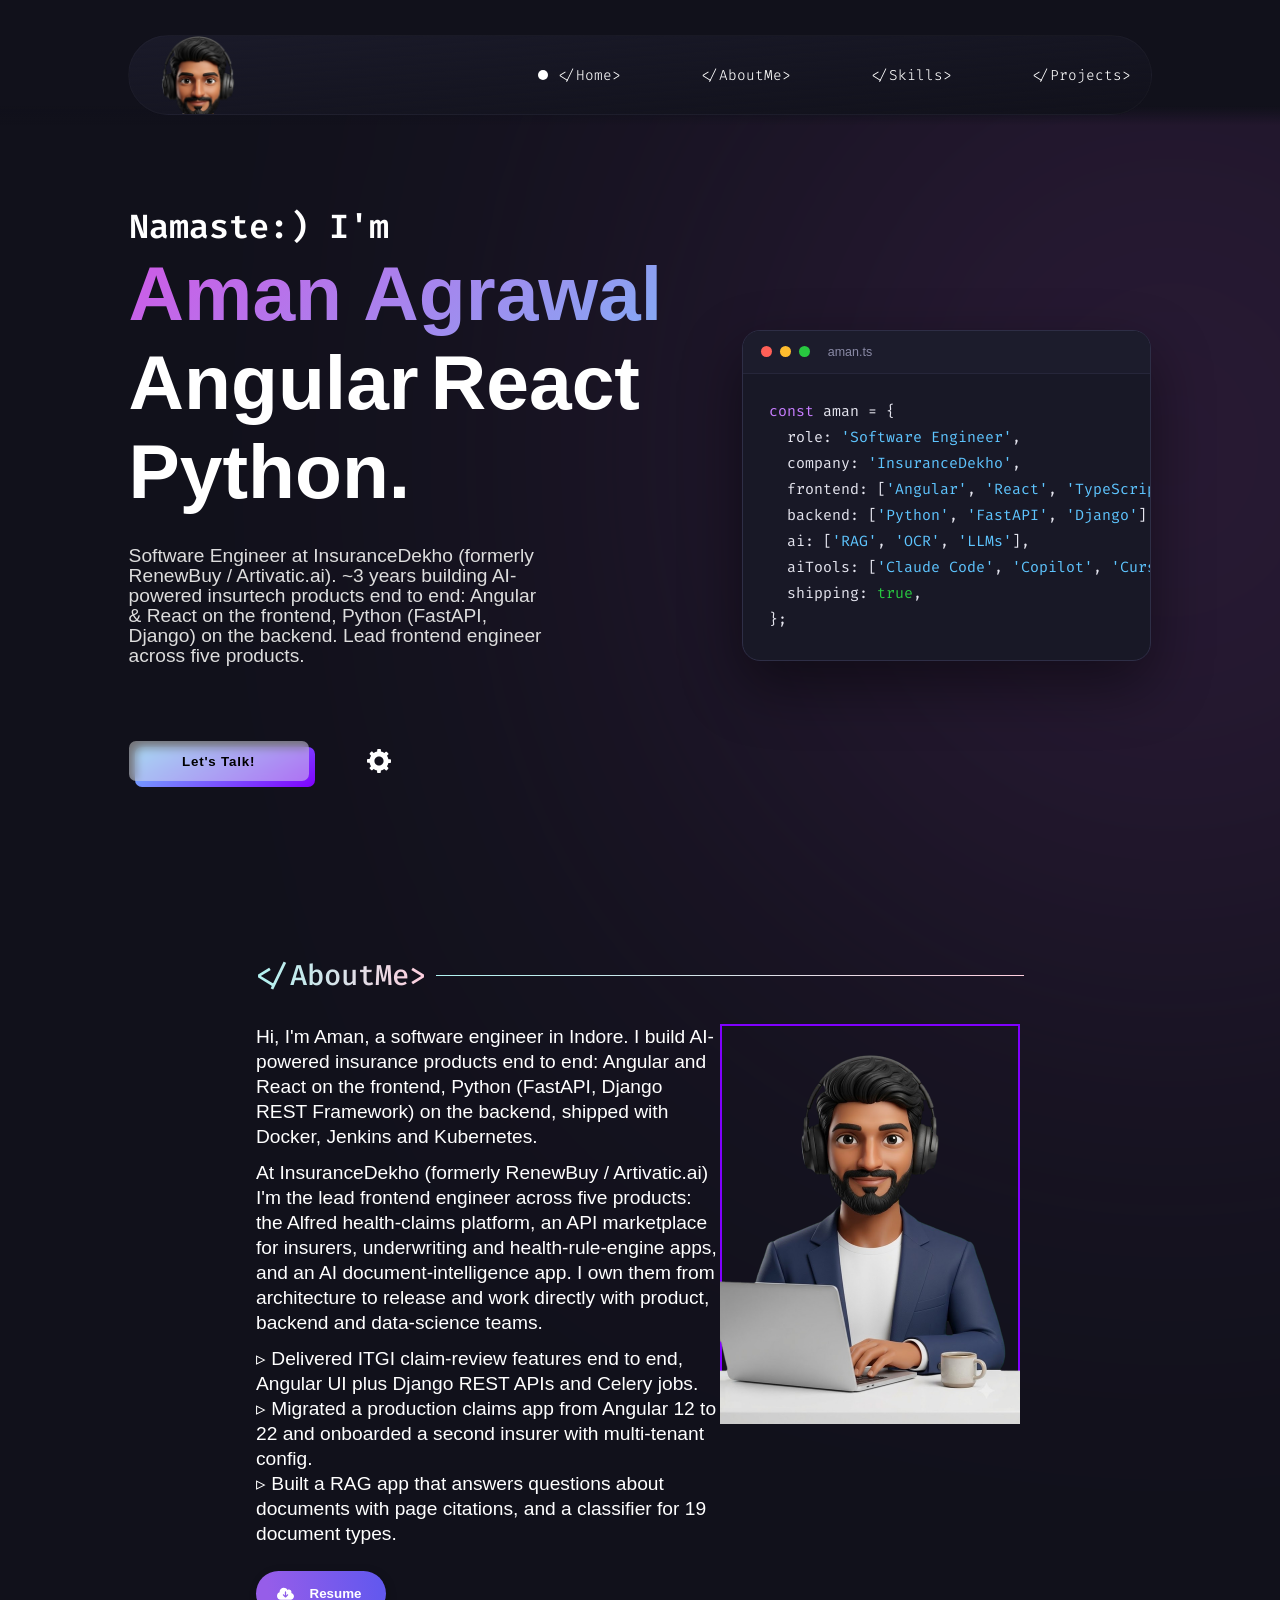
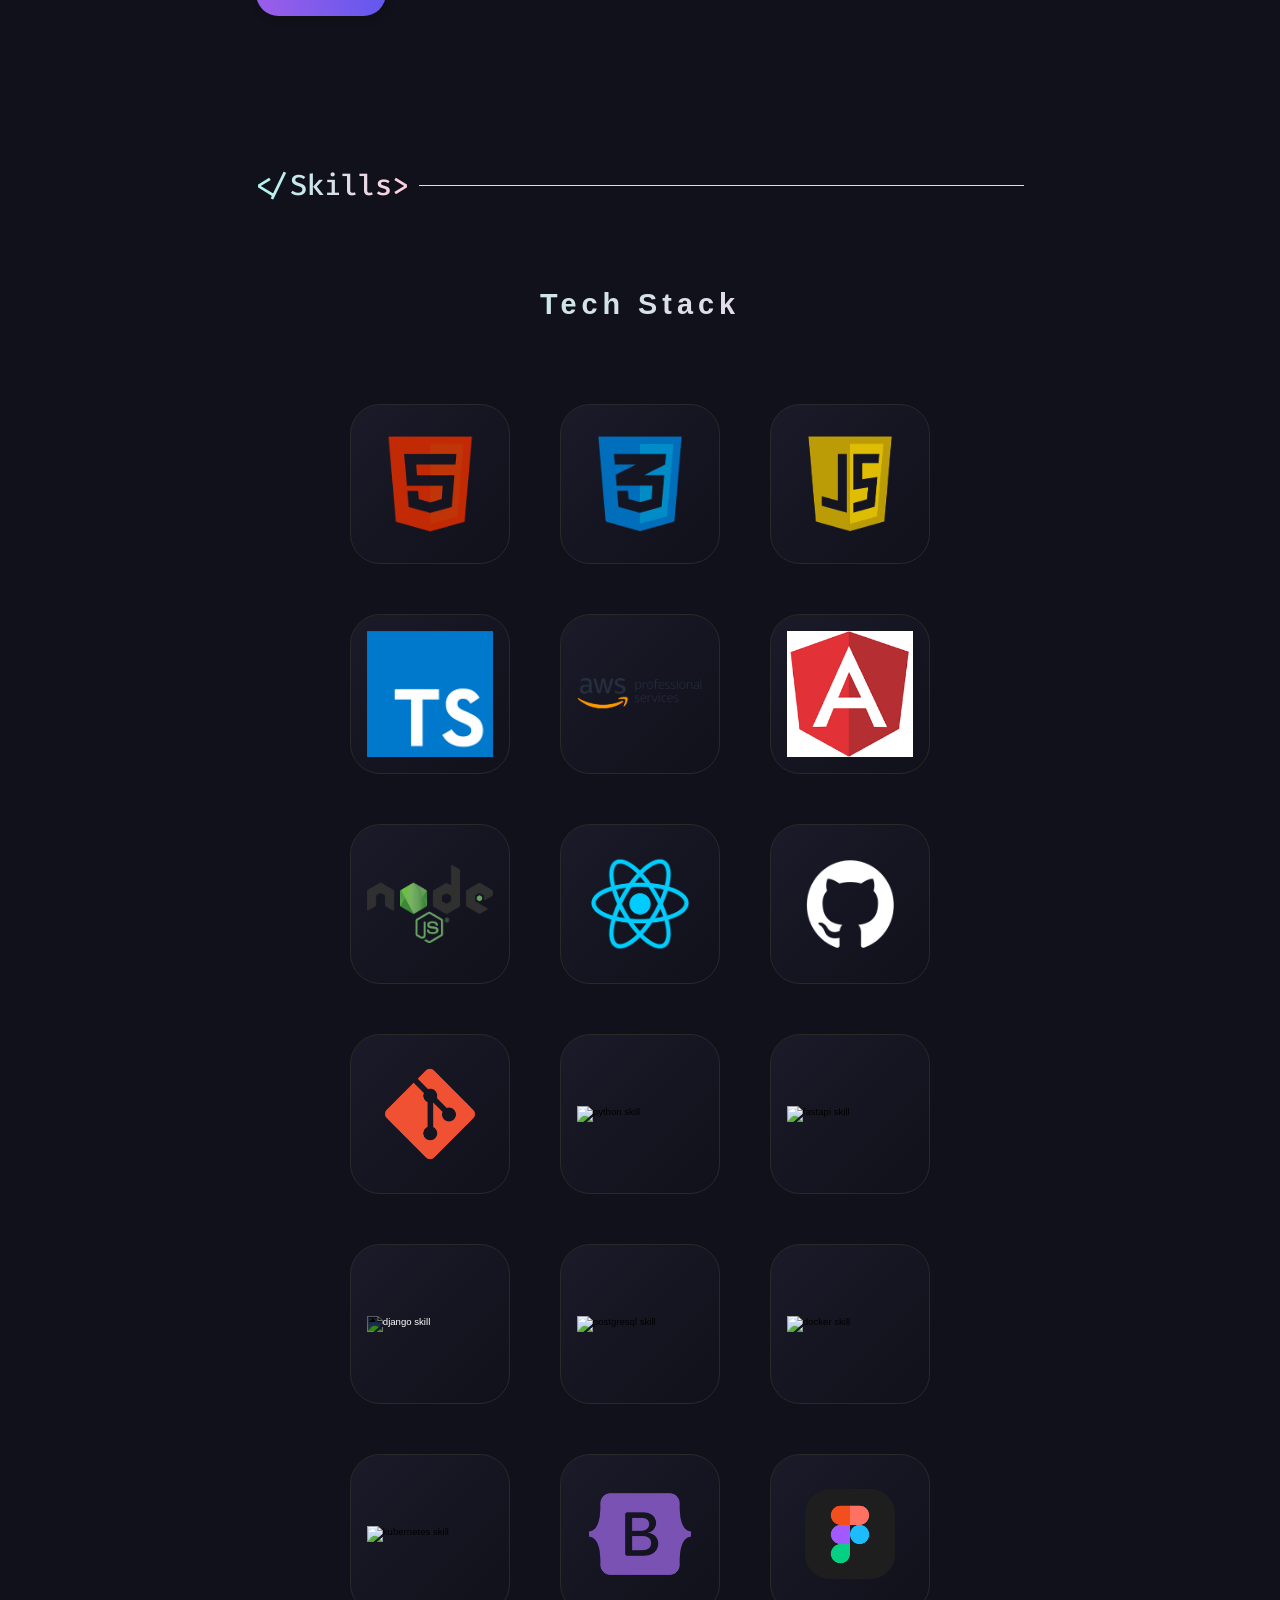
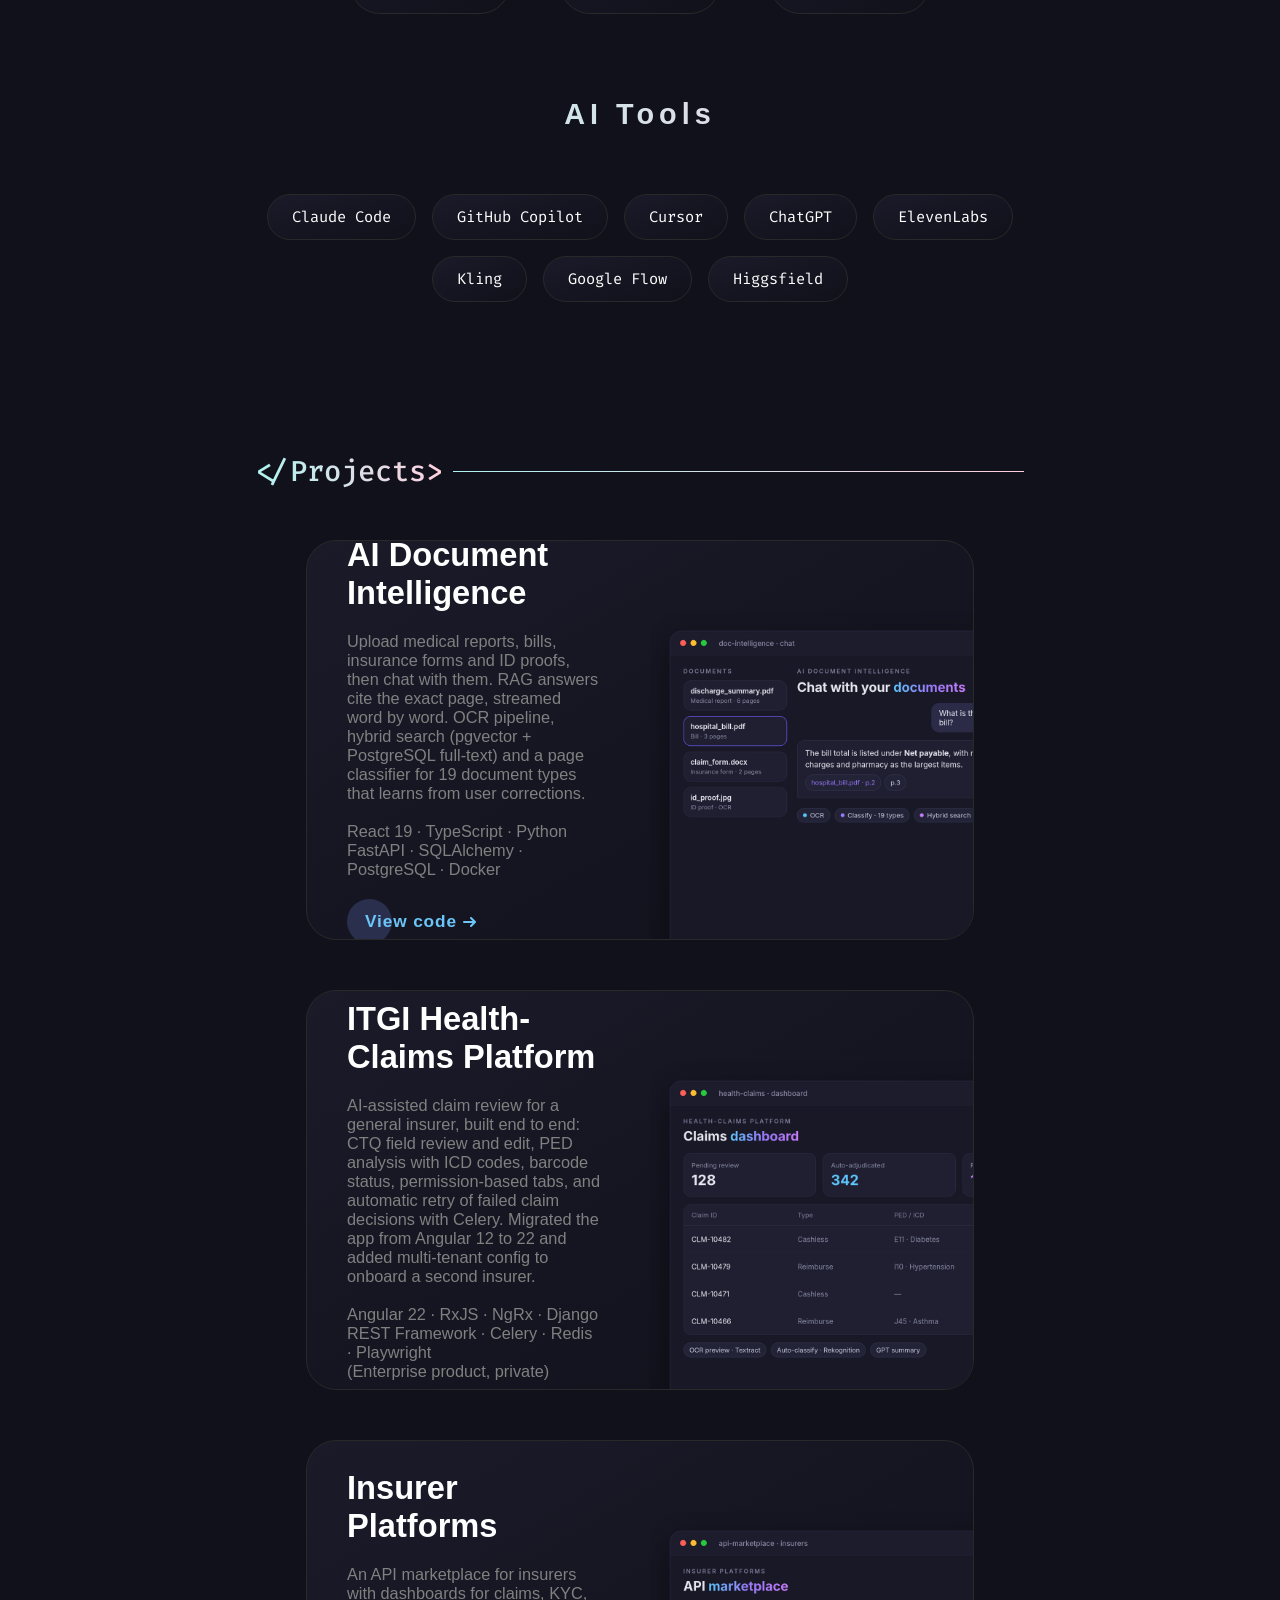
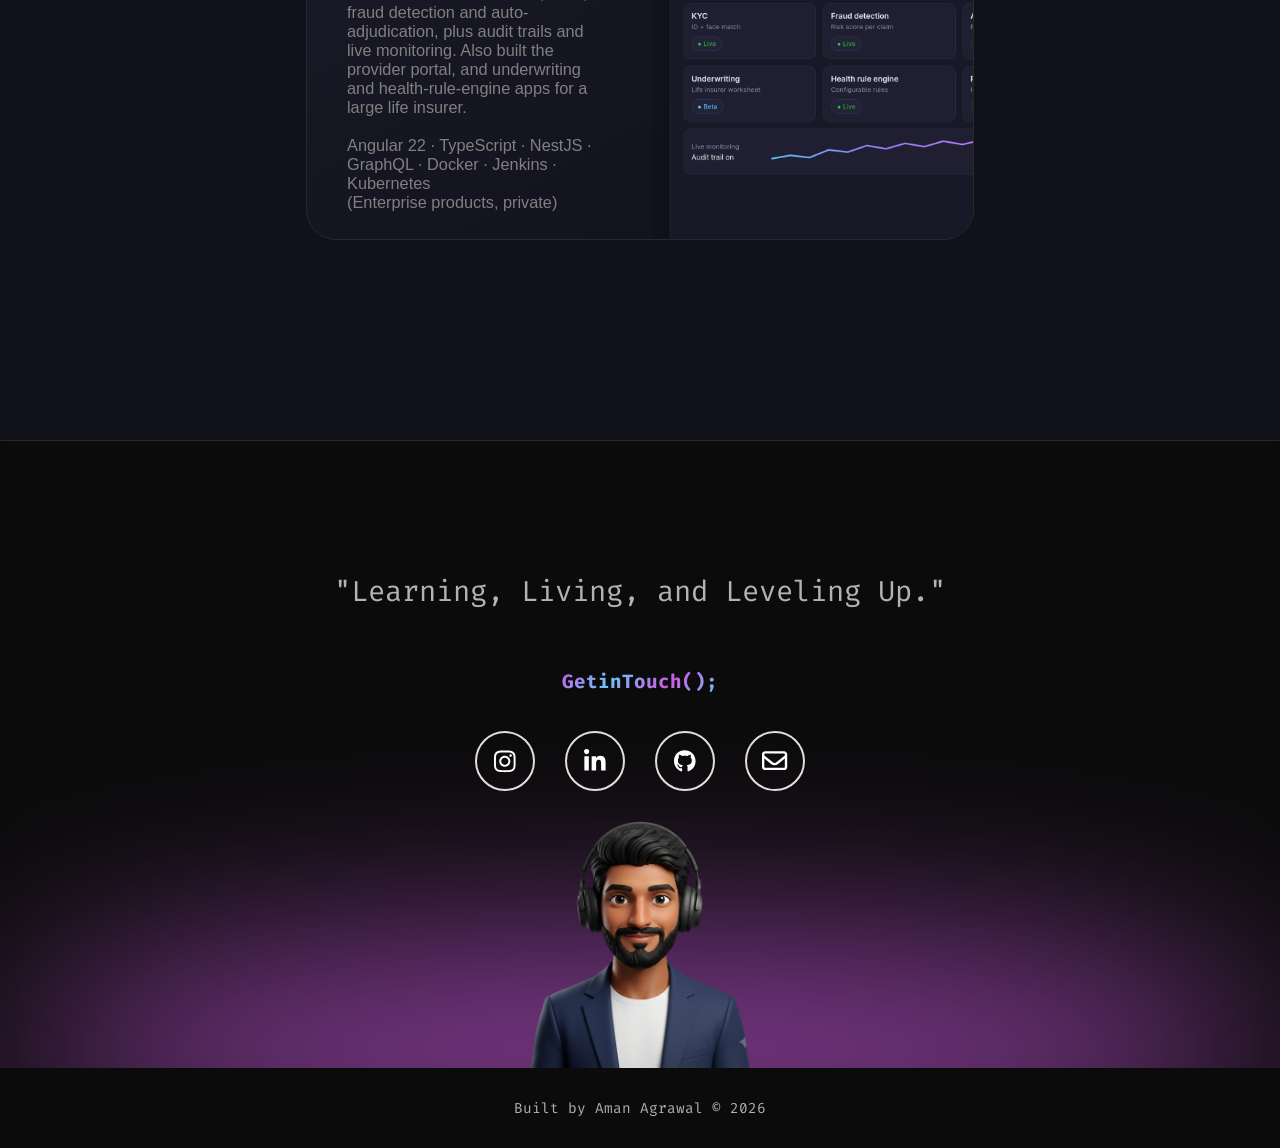
==== commit 00688fbc: "add: AI tools to resume and portfolio add: AI Tools chips in skills section add: AI Tools line in re" ====
--- a/index.html
+++ b/index.html
@@ -213,6 +213,7 @@
   frontend: [<span class="s">'Angular'</span>, <span class="s">'React'</span>, <span class="s">'TypeScript'</span>],
   backend: [<span class="s">'Python'</span>, <span class="s">'FastAPI'</span>, <span class="s">'Django'</span>],
   ai: [<span class="s">'RAG'</span>, <span class="s">'OCR'</span>, <span class="s">'LLMs'</span>],
+  aiTools: [<span class="s">'Claude Code'</span>, <span class="s">'Copilot'</span>, <span class="s">'Cursor'</span>],
   shipping: <span class="n">true</span>,
 };</pre>
       </div>
@@ -381,6 +382,20 @@
               <img src="./src/png/canvalogo.png" alt="canva skill" class="tech-stack-logo" />
               <span class="tooltip">CANVA</span>
             </li> -->
+          </ul>
+        </div>
+
+        <div class="frontend-dev-section">
+          <h3 class="frontend-dev-heading" data-aos="fade-up" tabindex="0">AI Tools</h3>
+          <ul class="ai-tools-wrapper" data-aos="fade-up">
+            <li class="ai-tool-chip">Claude Code</li>
+            <li class="ai-tool-chip">GitHub Copilot</li>
+            <li class="ai-tool-chip">Cursor</li>
+            <li class="ai-tool-chip">ChatGPT</li>
+            <li class="ai-tool-chip">ElevenLabs</li>
+            <li class="ai-tool-chip">Kling</li>
+            <li class="ai-tool-chip">Google Flow</li>
+            <li class="ai-tool-chip">Higgsfield</li>
           </ul>
         </div>
       </div>
--- a/style.css
+++ b/style.css
@@ -756,10 +756,10 @@
 .resume-btn {
   margin-top: 25px;
   justify-content: flex-start;
-  width: 45px;
+  width: 130px;
   height: 45px;
   border: none;
-  border-radius: 50%;
+  border-radius: 40px;
   cursor: pointer;
   box-shadow: 2px 2px 10px rgba(0, 0, 0, 0.199);
   background: linear-gradient(82.3deg, #965de9 10.8%, #6358ee 94.3%);
@@ -790,35 +790,20 @@
   position: absolute;
 }
 .sign {
-  width: 100%;
-  justify-content: center;
+  width: 30%;
+  justify-content: center;
+  padding-left: 20px;
 }
 .sign svg {
   width: 17px;
 }
 .text {
   right: 0;
-  width: 0%;
-  opacity: 0;
+  width: 70%;
+  padding-right: 10px;
   font-size: 1em;
   font-weight: 600;
   transition-duration: 0.3s;
-}
-.resume-btn:hover {
-  width: 130px;
-  border-radius: 40px;
-  transition-duration: 0.3s;
-}
-.resume-btn:hover .sign {
-  width: 30%;
-  transition-duration: 0.3s;
-  padding-left: 20px;
-}
-.resume-btn:hover .text {
-  opacity: 1;
-  width: 70%;
-  transition-duration: 0.3s;
-  padding-right: 10px;
 }
 .dp,
 .dp::after,
@@ -1871,3 +1856,21 @@
 @media screen and (max-width: 768px) {
   header::before { height: 110px; }
 }
+.ai-tools-wrapper {
+  display: flex;
+  flex-wrap: wrap;
+  justify-content: center;
+  gap: 16px;
+  margin-top: 30px;
+  padding: 0;
+  list-style: none;
+}
+.ai-tool-chip {
+  padding: 12px 24px;
+  border-radius: 30px;
+  border: 1px solid var(--tech-stack-box-border-color);
+  background-image: linear-gradient(to bottom right, var(--tech-stack-box-first-color), var(--tech-stack-box-second-color));
+  color: var(--color-white);
+  font-family: "Fira Code", ui-monospace, monospace;
+  font-size: 1.6rem;
+}
